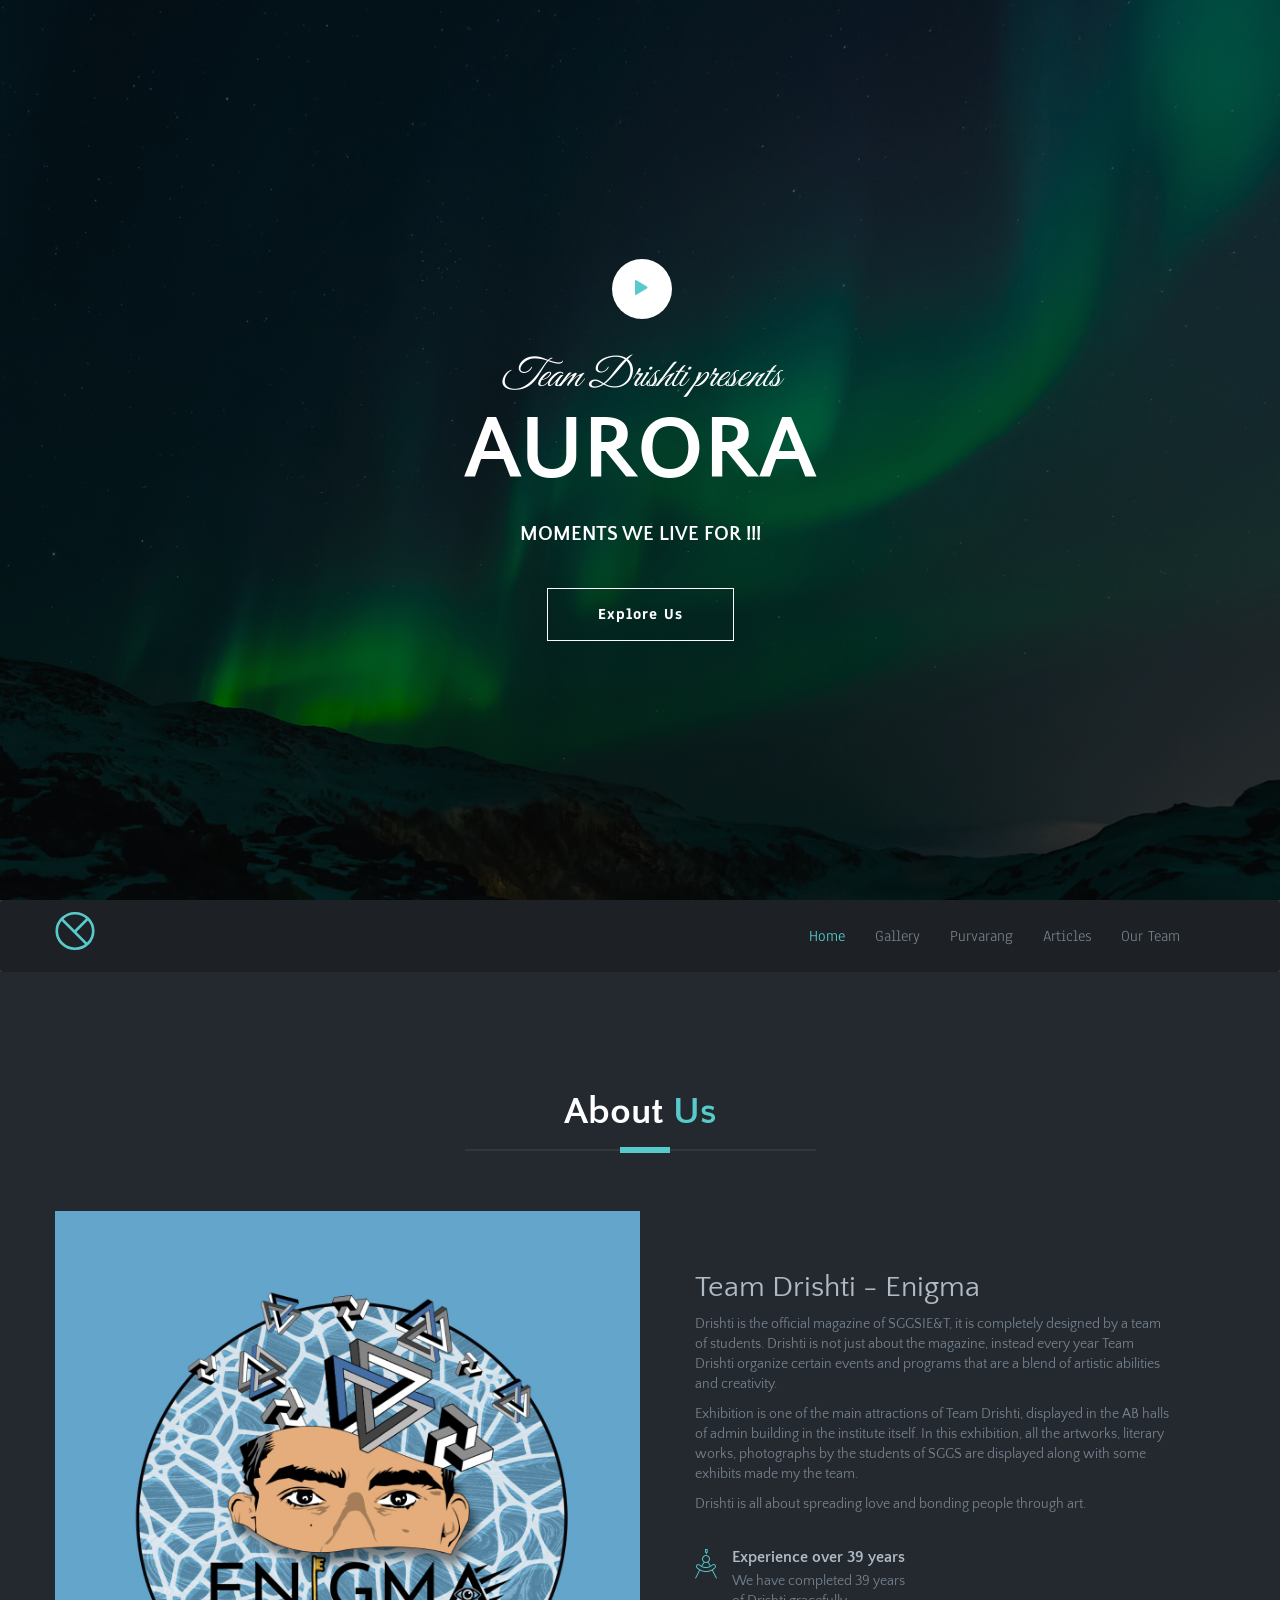
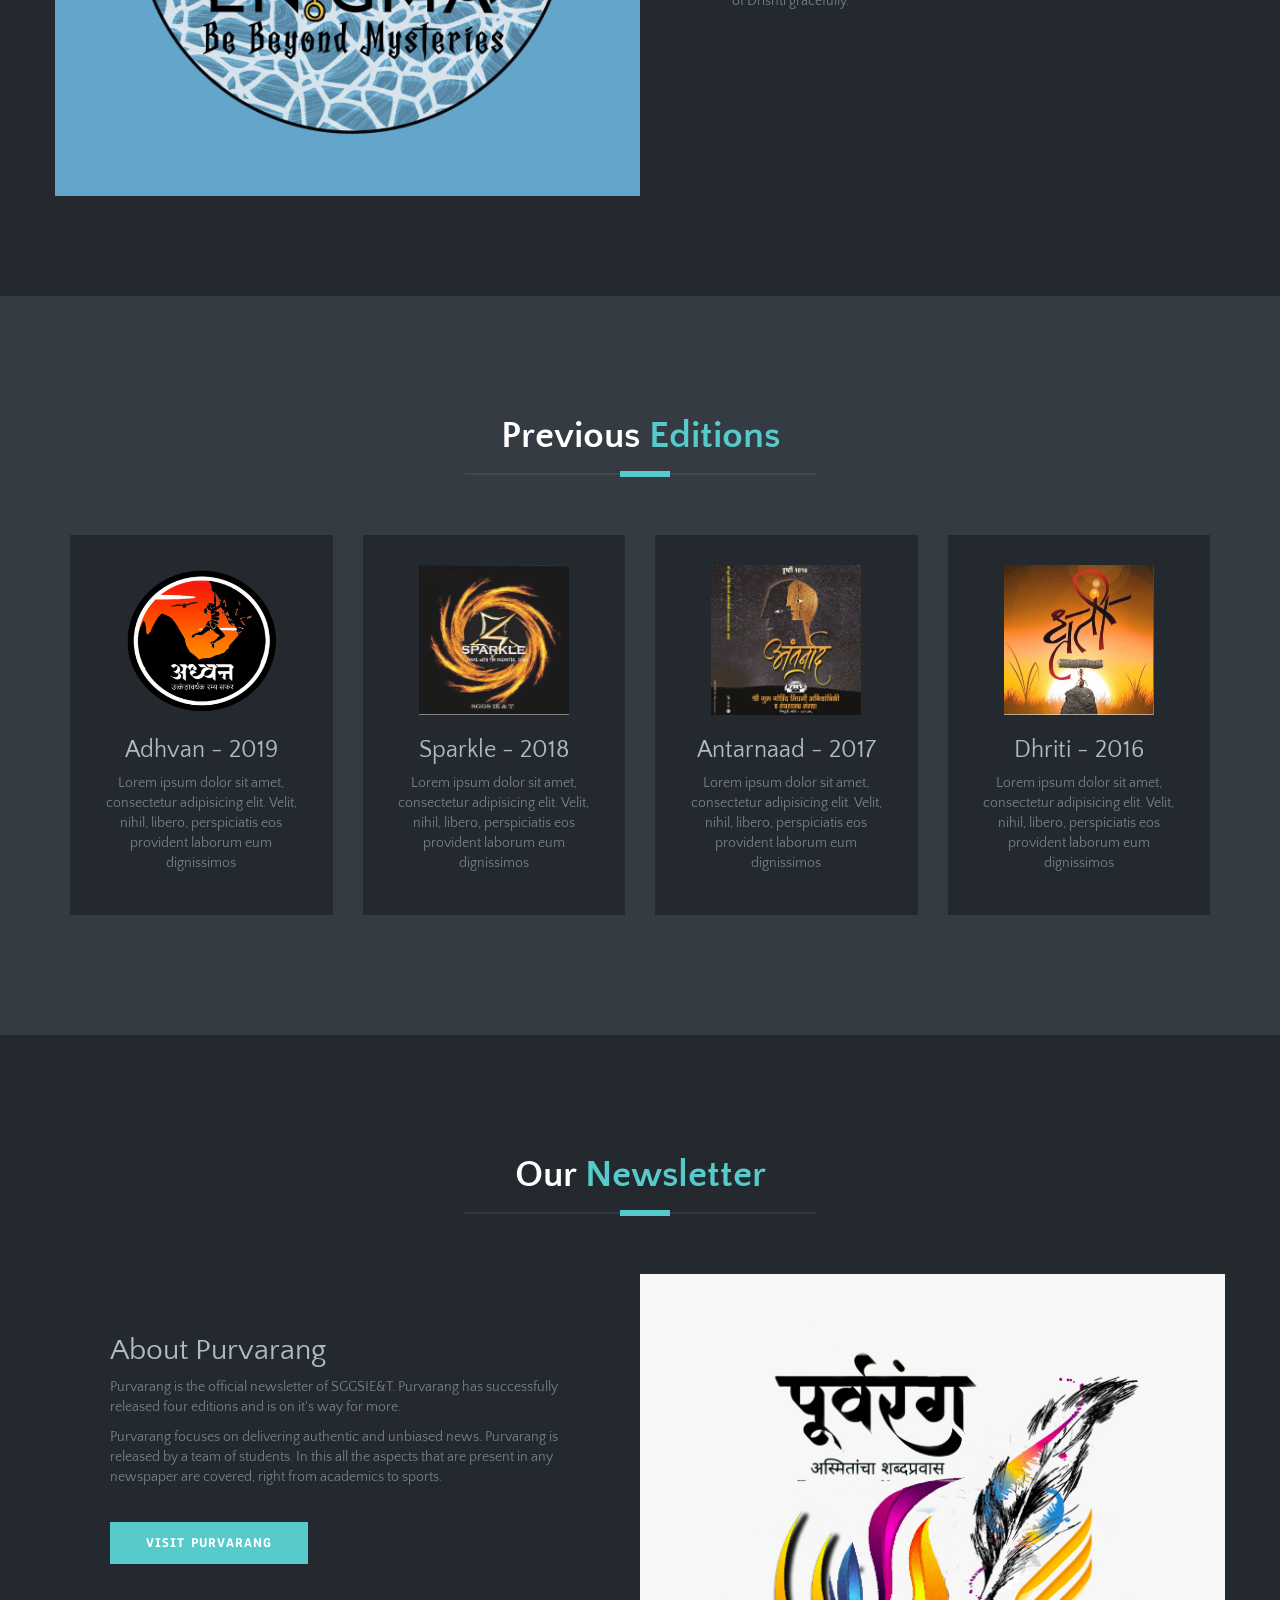
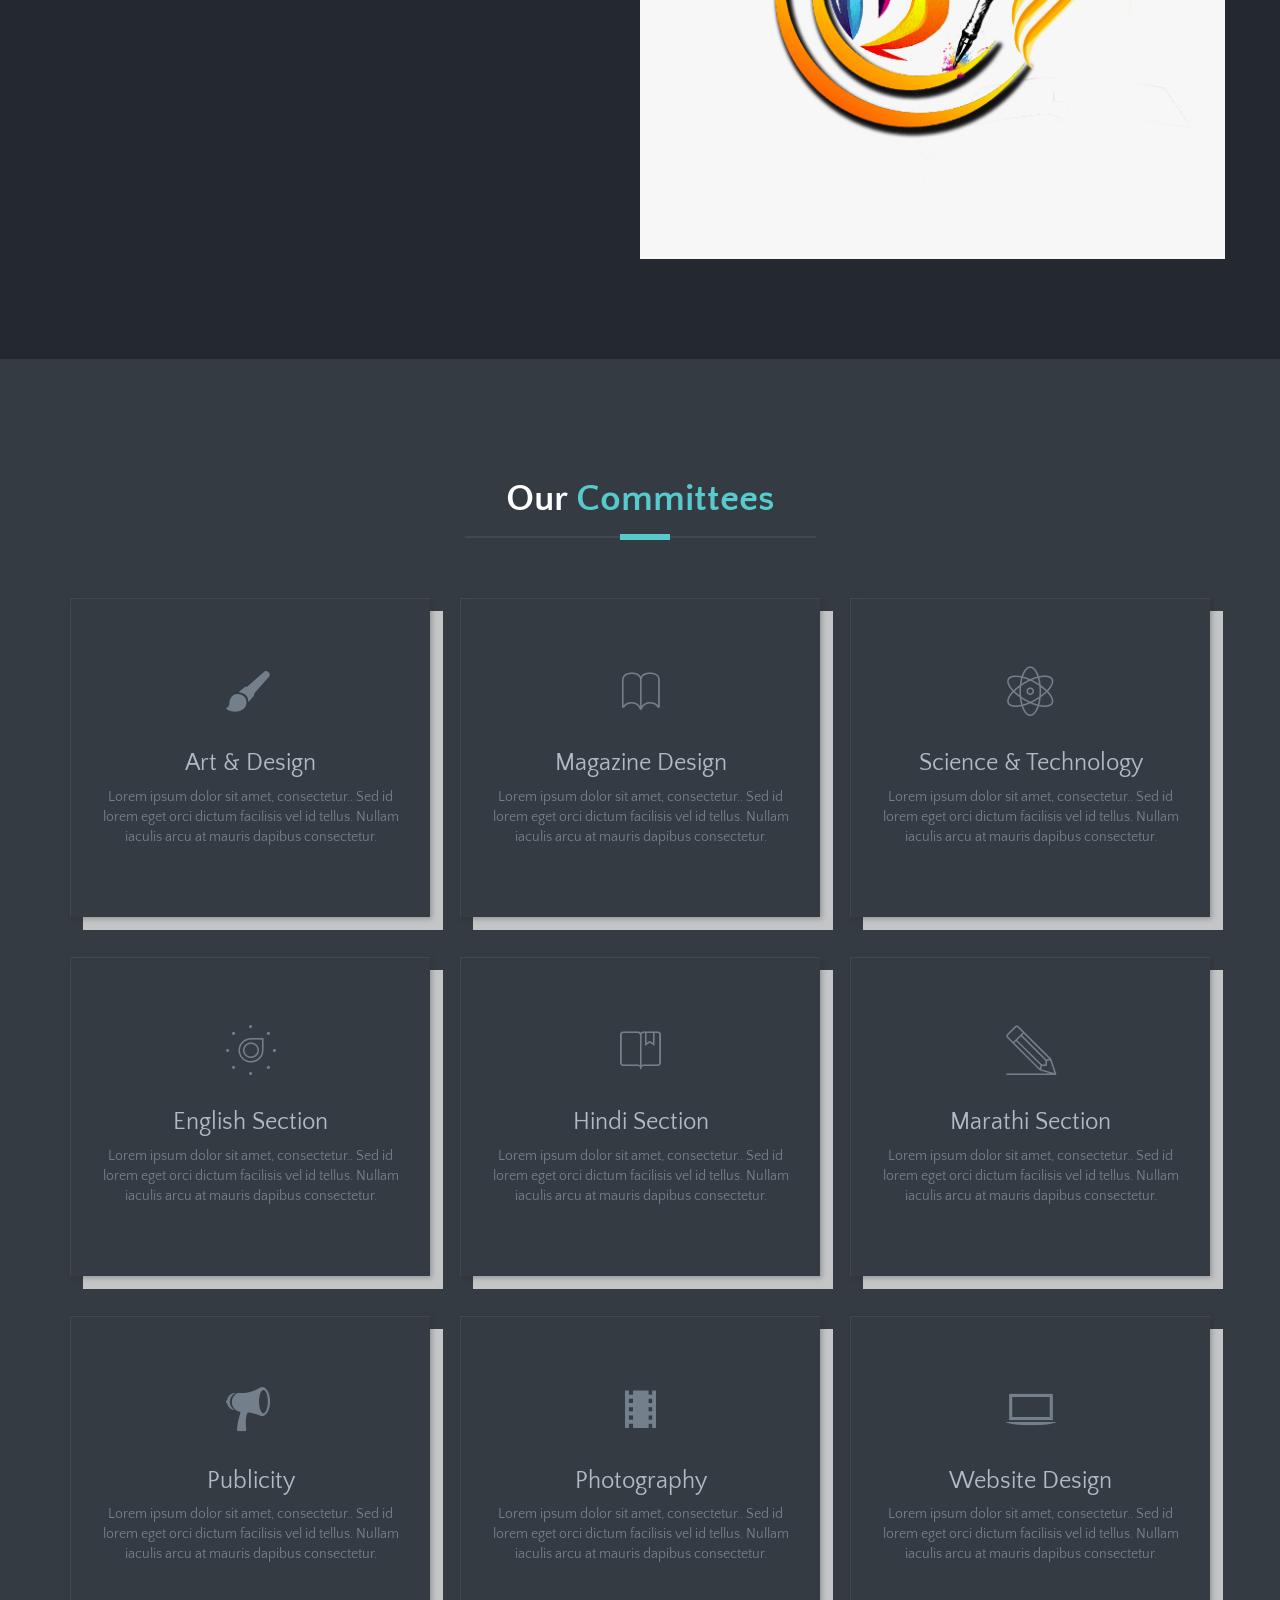
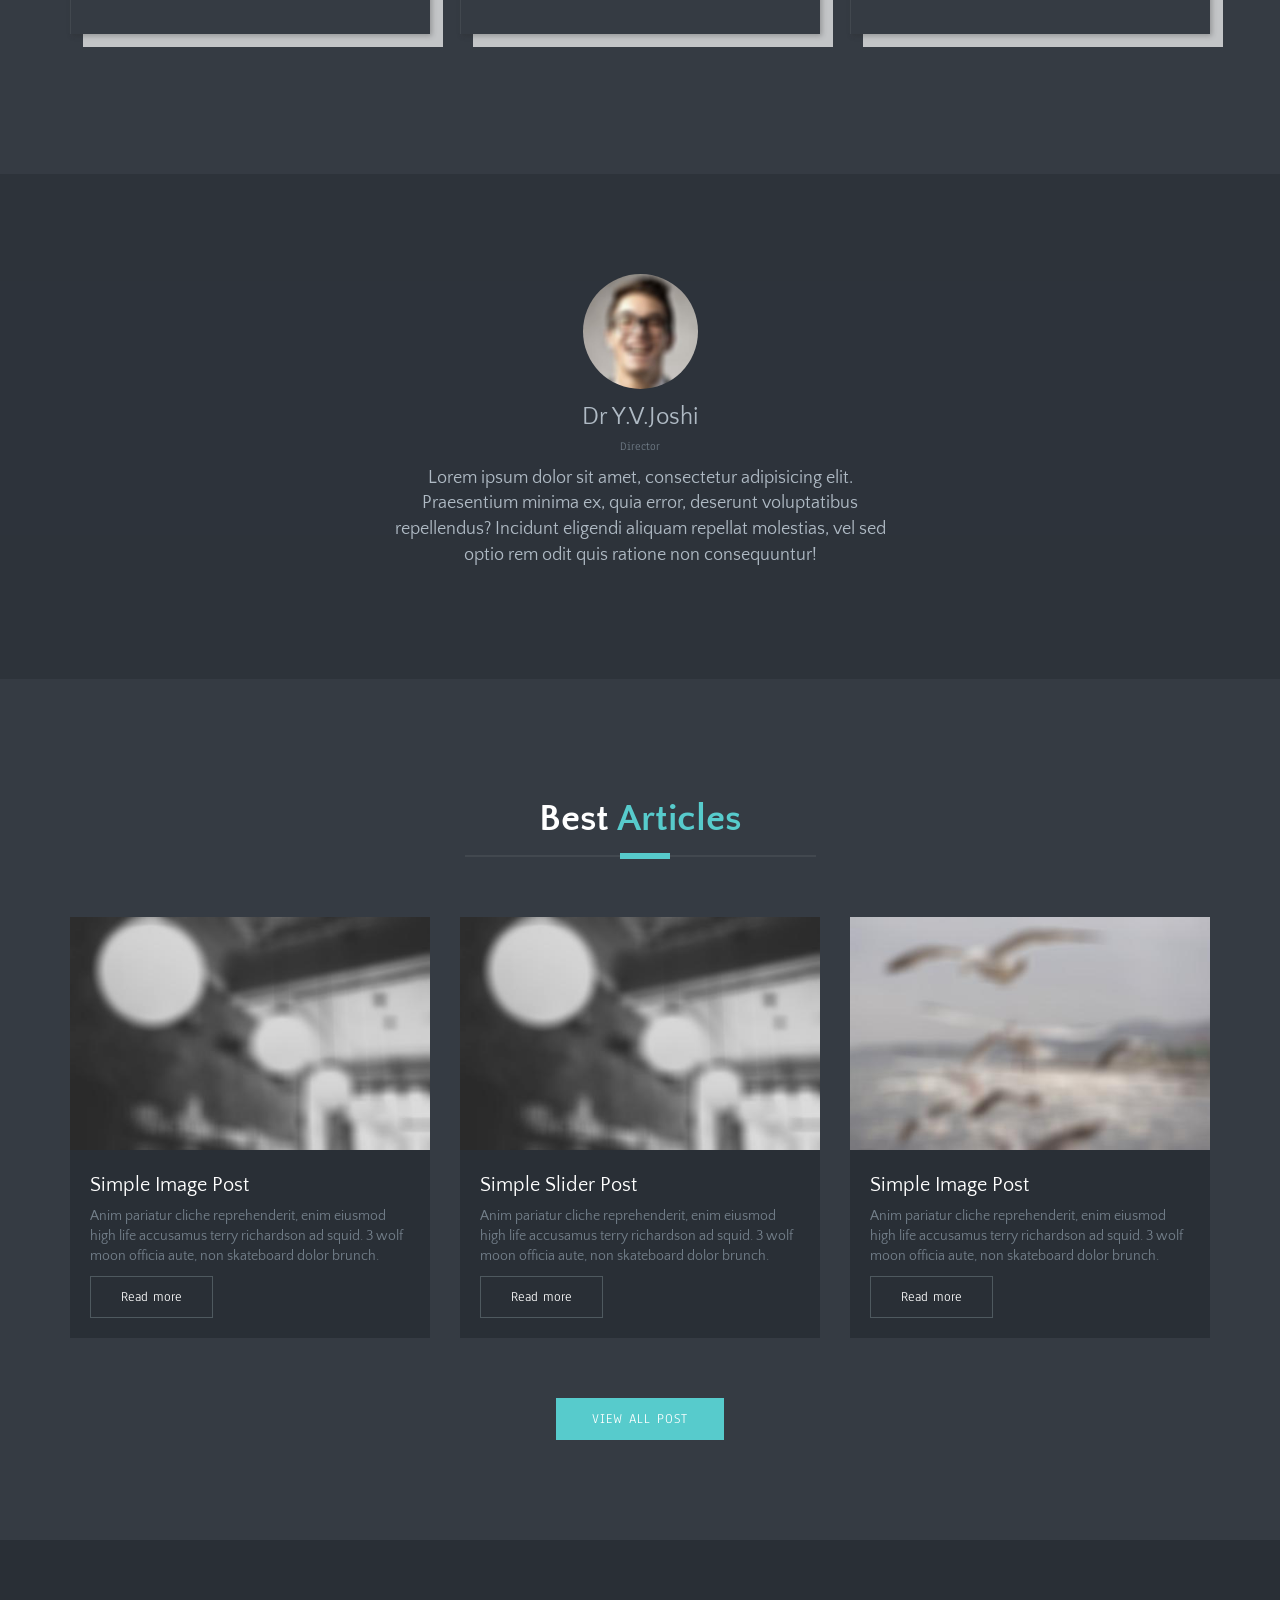
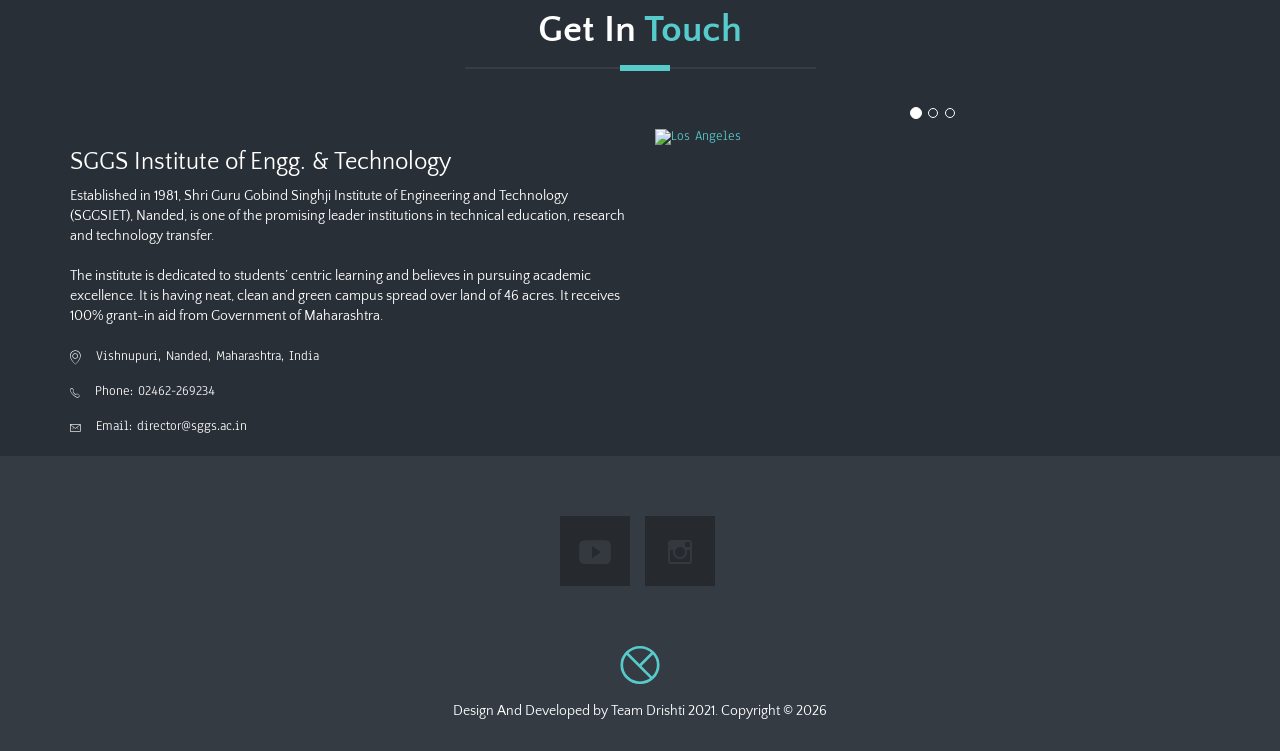
==== drishti21/index.html @ 9f2061d3 "initial commit" ====
<!DOCTYPE html>

<head>
	<meta http-equiv="Content-Type" content="text/html; charset=UTF-8">
	<meta name="description" content="Drishti Web Page - Official magazine of Shri Guru Gobind Singhji Institute of Engineering and Technology, Nanded ">

	<meta name="author" content="Team Drishti">

	<title>Drishti | Home</title>

	<!-- Mobile Specific Meta -->
	<meta name="viewport" content="width=device-width, initial-scale=1">

	<!-- Favicon -->
	<!-- <link rel="shortcut icon" type="image/x-icon" href="img/favicon.png" /> -->

	<!-- CSS-->
	<!-- Fontawesome Icon font -->
	<link rel="stylesheet" href="plugins/themefisher-font/style.css">

	<!-- bootstrap.min css -->
	<link rel="stylesheet" href="plugins/bootstrap/dist/css/bootstrap.min.css">
	
	<!-- Animate.css -->
	<link rel="stylesheet" href="plugins/animate-css/animate.css">
	<!-- Magnific popup css -->
	<link rel="stylesheet" href="plugins/magnific-popup/dist/magnific-popup.css">
	<!-- Slick Carousel -->
	<link rel="stylesheet" href="plugins/slick-carousel/slick/slick.css">
	<link rel="stylesheet" href="plugins/slick-carousel/slick/slick-theme.css">
	<!-- Main Stylesheet -->
	<link rel="stylesheet" href="css/style.css">

	<link rel="preconnect" href="https://fonts.gstatic.com">
	<link href="https://fonts.googleapis.com/css2?family=Great+Vibes&display=swap" rel="stylesheet">

</head>

<body id="body" data-spy="scroll" data-target=".navbar" data-offset="50">
	<!--Start Preloader -->
	<div class="preloader">
		<div class="sk-cube-grid">
			<div class="sk-cube sk-cube1"></div>
			<div class="sk-cube sk-cube2"></div>
			<div class="sk-cube sk-cube3"></div>
			<div class="sk-cube sk-cube4"></div>
			<div class="sk-cube sk-cube5"></div>
			<div class="sk-cube sk-cube6"></div>
			<div class="sk-cube sk-cube7"></div>
			<div class="sk-cube sk-cube8"></div>
			<div class="sk-cube sk-cube9"></div>
		</div>
	</div>
	<!-- End Preloader -->


<section class="hero-area overlay" style="background-image: url('images/banner/back.png');background-repeat: no-repeat;background-size: cover;background-position:center">
	<!-- <video autoplay muted loop class="hero-video">
		<source src="images/banner/hero-video.mp4" type="video/mp4">
	</video> -->
	<div class="block">
		<div class="video-button">
			<a class="popup-video" href="https://www.youtube.com/watch?v=9Z4_b7Odv7A">
				<i class="tf-ion-play"></i>
			</a>
		</div>
		<p class="presents">Team Drishti presents</p>
		<h1>AURORA</h1>
		<p>MOMENTS WE LIVE FOR !!!</p>
		<a data-scroll href="https://shutdown.gallery/" class="btn btn-transparent">Explore Us</a>
	</div>
</section>

 <!-- Fixed Navigation -->
    <header id="navigation" class="navbar navigation">
        <div class="container">
            <div class="navbar-header">
              <!-- responsive nav button -->
                <button type="button" class="navbar-toggle" data-toggle="collapse" data-target=".navbar-collapse">
                    <span class="sr-only">Toggle navigation</span>
                    <span class="icon-bar"></span>
                    <span class="icon-bar"></span>
                    <span class="icon-bar"></span>
                </button>
                <!-- responsive nav button -->
    
				<!-- logo -->
                <a class="navbar-brand logo">
                     <!-- <img src="images/logo.png" alt="Website Logo" /> -->
                    <svg width="40px" height="40px" viewBox="0 0 45 44" version="1.1" xmlns="http://www.w3.org/2000/svg" xmlns:xlink="http://www.w3.org/1999/xlink">
                        <g id="Page-1" stroke="none" stroke-width="1" fill="none" fill-rule="evenodd">
                            <g id="Group" transform="translate(2.000000, 2.000000)" stroke="#57CBCC" stroke-width="3">
                                <ellipse id="Oval" cx="20.5" cy="20" rx="20.5" ry="20"></ellipse>
                                <path d="M6,7 L33.5,34.5" id="Line-2" stroke-linecap="square"></path>
                                <path d="M21,20 L34,7" id="Line-3" stroke-linecap="square"></path>
                            </g>
                        </g>
                    </svg>
                </a>
            <!-- /logo -->
        </div>

        <!-- main nav -->
        <nav class="collapse navbar-collapse navbar-right" role="Navigation">
            <ul id="nav" class="nav navbar-nav navigation-menu">
                <li><a data-scroll href="#body">Home</a></li>
                <li><a data-scroll href="gallery.html">Gallery</a></li>
                <li><a data-scroll href="purvarang.html">Purvarang</a></li>
                <li><a data-scroll href="blog.html">Articles</a></li>
                <li><a data-scroll href="team.html">Our Team</a></li>
            </ul>
        </nav>
        <!-- /main nav -->
  
      </div>
  </header>
  <!--End Fixed Navigation -->

<section class="section about-2 mt-3 py-4 bg-dark" id="about">
	<div class="container">
		<div class="row">

			<!-- section title -->
			<div class="title text-center wow fadeIn" data-wow-duration="1500ms" >
				<h2 class="mt-4">About <span class="color">Us</span> </h2>
				<div class="border"></div>
			</div>
			<!-- /section title -->

			<div class="col-md-6 padding-0 ">
				<img class="img-responsive"  src="images/editions/enigma.jpeg" alt="Enigma Image" />
			</div>
			<div class="col-md-6">
				<div class="content-block">
					<h2>Team Drishti - Enigma</h2>
					<p>Drishti is the official magazine of SGGSIE&T, it is completely designed by a team of students. Drishti is not just about the magazine, instead every year Team Drishti organize certain events and programs that are a blend of artistic abilities and creativity.</p>
					<p> Exhibition is one of the main attractions of Team Drishti, displayed in the AB halls of admin building in the institute itself. In this exhibition, all the artworks, literary works, photographs by the students of SGGS are displayed along with some exhibits made my the team.</p>
					<p>Drishti is all about spreading love and bonding people through art.</p>
					<div class="row">
						<div class="col-md-6">
							<div class="media">
								<div class="pull-left">
									<i class="tf-circle-compass"></i>	
								</div>
								<div class="media-body">
									<h4 class="media-heading">Experience over 39 years</h4>
									<p>We have completed 39 years of Drishti gracefully.</p>
								</div>
							</div>
						</div>
					</div>
				</div>
			</div>
		</div>
	</div>
</section>

<!--Start About Section -->
<section class="bg-one about section">
	<div class="container">
		<div class="row">
		
			<!-- section title -->
			<div class="title text-center wow fadeIn" data-wow-duration="1500ms" >
				<h2>Previous <span class="color">Editions</span> </h2>
				<div class="border"></div>
			</div>
			<!-- /section title -->
			
			<!-- About item -->
			<div class="col-md-3 text-center wow fadeInUp" data-wow-duration="500ms" data-wow-delay="250ms">
				<div class="block">
					<div class="icon-box">
						<img class="img-responsive" src="images/editions/adhvan final.png" alt="">
					</div>
					<!-- Express About Yourself -->
					<div class="content text-center">
						<h3>Adhvan - 2019</h3>
						<p>Lorem ipsum dolor sit amet, consectetur adipisicing elit. Velit, nihil, libero, perspiciatis eos provident laborum eum dignissimos</p>
					</div>
				</div>
			</div> 
			<!-- End About item -->

			<!-- About item -->
			<div class="col-md-3 text-center wow fadeInUp" data-wow-duration="500ms" data-wow-delay="250ms">
				<div class="block">
					<div class="icon-box">
						<img class="img-responsive" src="images/editions/sparkle.png" alt="">
					</div>
					<!-- Express About Yourself -->
					<div class="content text-center">
						<h3>Sparkle - 2018</h3>
						<p>Lorem ipsum dolor sit amet, consectetur adipisicing elit. Velit, nihil, libero, perspiciatis eos provident laborum eum dignissimos</p>
					</div>
				</div>
			</div> 
			<!-- End About item -->

			<!-- About item -->
			<div class="col-md-3 text-center wow fadeInUp" data-wow-duration="500ms" >
				<div class="block">							
					<div class="icon-box">
						<img class="img-responsive" src="images/editions/antarnaad.png" alt="">
					</div>					
					<!-- Express About Yourself -->
					<div class="content text-center">
						<h3 class="ddd">Antarnaad - 2017</h3>								
						<p>Lorem ipsum dolor sit amet, consectetur adipisicing elit. Velit, nihil, libero, perspiciatis eos provident laborum eum dignissimos</p>
					</div>
				</div>
			</div> 
			<!-- End About item -->

			<!-- About item -->					
			<div class="col-md-3 text-center wow fadeInUp" data-wow-duration="500ms" data-wow-delay="500ms">
				<div class="block kill-margin-bottom">
					<div class="icon-box">
						<img class="img-responsive" src="images/editions/dhriti.PNG" alt="">
					</div>
					<!-- Express About Yourself -->
					<div class="content text-center">
						<h3>Dhriti - 2016</h3>
						<p>Lorem ipsum dolor sit amet, consectetur adipisicing elit. Velit, nihil, libero, perspiciatis eos provident laborum eum dignissimos</p>
					</div>
				</div>
			</div> 
			<!-- End About item -->
			
		</div> 		<!-- End row -->
	</div>   	<!-- End container -->
</section>   <!-- End section -->


<section class="section about-2 py-4 bg-dark purvarang" id="about">
	<div class="container">
		<div class="row ">

			<!-- section title -->
			<div class="title text-center wow fadeIn" data-wow-duration="1500ms" >
				<h2 class="mt-4">Our <span class="color"> Newsletter</span> </h2>
				<div class="border"></div>
			</div>
			<div class="col-md-6">
				<div class="content-block">
					<h2>About Purvarang</h2>
					<p>Purvarang is the official newsletter of SGGSIE&T. Purvarang has successfully released four editions and is on it's way for more.</p>
					<p>Purvarang focuses on delivering authentic and unbiased news. Purvarang is released by a team of students. In this all the aspects that are present in any newspaper are covered, right from academics to sports.</p>
					<div class="row">
						<div class="col-md-6">
							<div class="media">
								<a href="#" class="btn btn-main"><strong>Visit Purvarang</strong></a>
							</div>
						</div>
					</div>
				</div>
			</div>
			<!-- /section title -->

			<div class="col-md-6 padding-0">
				<img class="img-responsive" src="images/editions/purvarang.jpeg" alt="Purvarang Image" />
			</div>
			
		</div>
	</div>
</section>


<!-- Start Services Section -->
<section id="services" class="bg-one section">
	<div class="container">
		<div class="row">
			
			<!-- section title -->
			<div class="title text-center wow fadeIn" data-wow-duration="500ms">
				<h2>Our <span class="color">committees</span></h2>
				<div class="border"></div>
			</div>
			<!-- /section title -->
			
            <!-- Single Service Item -->
			<article class="col-md-4 col-sm-6 col-xs-12 wow fadeInUp" data-wow-duration="500ms">
				<div class="service-block text-center">
					<div class="service-icon text-center">
						<i class="tf-ion-paintbrush"></i>
					</div>
					<h3>Art &amp; Design</h3>
					<p>Lorem ipsum dolor sit amet, consectetur.. Sed id lorem eget orci dictum facilisis vel id tellus. Nullam iaculis arcu at mauris dapibus consectetur.</p>
				</div>
			</article>
            <!-- End Single Service Item -->
            
            <!-- Single Service Item -->
			<article class="col-md-4 col-sm-6 col-xs-12 wow fadeInUp" data-wow-duration="500ms" data-wow-delay="200ms">
				<div class="service-block text-center">
					<div class="service-icon text-center">
						<i class="tf-ion-ios-book-outline"></i>
					</div>
					<h3>Magazine Design</h3>
					<p>Lorem ipsum dolor sit amet, consectetur.. Sed id lorem eget orci dictum facilisis vel id tellus. Nullam iaculis arcu at mauris dapibus consectetur.</p>
				</div>
			</article>
            <!-- End Single Service Item -->
            
            <!-- Single Service Item -->
			<article class="col-md-4 col-sm-6 col-xs-12 wow fadeInUp" data-wow-duration="500ms" data-wow-delay="400ms">
				<div class="service-block text-center">
					<div class="service-icon text-center">
						<i class="tf-genius"></i>
					</div>
					<h3>Science &amp; Technology</h3>
					<p>Lorem ipsum dolor sit amet, consectetur.. Sed id lorem eget orci dictum facilisis vel id tellus. Nullam iaculis arcu at mauris dapibus consectetur.</p>
				</div>
			</article>
			<!-- End Single Service Item -->
			
			<!-- Single Service Item -->
			<article class="col-md-4 col-sm-6 col-xs-12 wow fadeInUp" data-wow-duration="500ms" data-wow-delay="200ms">
				<div class="service-block text-center">
					<div class="service-icon text-center">
						<i class="tf-dial"></i>
					</div>
					<h3>English Section</h3>
					<p>Lorem ipsum dolor sit amet, consectetur.. Sed id lorem eget orci dictum facilisis vel id tellus. Nullam iaculis arcu at mauris dapibus consectetur.</p>
				</div>
			</article>
			<!-- End Single Service Item -->
            
            <!-- Single Service Item -->
			<article class="col-md-4 col-sm-6 col-xs-12 wow fadeInUp" data-wow-duration="500ms" data-wow-delay="400ms">
				<div class="service-block text-center">
					<div class="service-icon text-center">
						<i class="tf-ion-ios-bookmarks-outline"></i>
					</div>
					<h3>Hindi Section</h3>
					<p>Lorem ipsum dolor sit amet, consectetur.. Sed id lorem eget orci dictum facilisis vel id tellus. Nullam iaculis arcu at mauris dapibus consectetur.</p>
				</div>
			</article>
			<!-- End Single Service Item -->
            
            <!-- Single Service Item -->
			<article class="col-md-4 col-sm-6 col-xs-12 wow fadeInUp" data-wow-duration="500ms" data-wow-delay="400ms">
				<div class="service-block text-center">
					<div class="service-icon text-center">
						<i class="tf-pencil2"></i>
					</div>
					<h3>Marathi Section</h3>
					<p>Lorem ipsum dolor sit amet, consectetur.. Sed id lorem eget orci dictum facilisis vel id tellus. Nullam iaculis arcu at mauris dapibus consectetur.</p>
				</div>
			</article>
			<!-- End Single Service Item -->
            
            <!-- Single Service Item -->
			<article class="col-md-4 col-sm-6 col-xs-12 wow fadeInUp" data-wow-duration="500ms" data-wow-delay="400ms">
				<div class="service-block text-center">
					<div class="service-icon text-center">
						<i class="tf-ion-speakerphone"></i>
					</div>
					<h3>Publicity</h3>
					<p>Lorem ipsum dolor sit amet, consectetur.. Sed id lorem eget orci dictum facilisis vel id tellus. Nullam iaculis arcu at mauris dapibus consectetur.</p>
				</div>
			</article>
			<!-- End Single Service Item -->
			
			<!-- Single Service Item -->
			<article class="col-md-4 col-sm-6 col-xs-12 wow fadeInUp" data-wow-duration="500ms" data-wow-delay="400ms">
				<div class="service-block text-center">
					<div class="service-icon text-center">
						<i class="tf-ion-android-film"></i>
					</div>
					<h3>Photography</h3>
					<p>Lorem ipsum dolor sit amet, consectetur.. Sed id lorem eget orci dictum facilisis vel id tellus. Nullam iaculis arcu at mauris dapibus consectetur.</p>
				</div>
			</article>
			<!-- End Single Service Item -->
			
			<!-- Single Service Item -->
			<article class="col-md-4 col-sm-6 col-xs-12 wow fadeInUp" data-wow-duration="500ms" data-wow-delay="600ms">
				<div class="service-block text-center kill-margin-bottom">
					<div class="service-icon text-center">
						<i class="tf-ion-laptop"></i>
					</div>
					<h3>Website Design</h3>
					<p>Lorem ipsum dolor sit amet, consectetur.. Sed id lorem eget orci dictum facilisis vel id tellus. Nullam iaculis arcu at mauris dapibus consectetur.</p>
				</div>
			</article>
			<!-- End Single Service Item -->
				
		</div> 		<!-- End row -->
	</div>   	<!-- End container -->
</section>   <!-- End section -->
	



<!-- Start Testimonial -->
<section id="testimonial" class="testimonial overly section bg-2">
	<div class="container">
		<div class="row">				
			<div class="col-lg-12">
				<!-- testimonial wrapper -->
				<div id="testimonials" class="wow fadeInUp" data-wow-duration="500ms" data-wow-delay="100ms">
				
					<!-- testimonial single -->
					<div class="item text-center">
						
						<!-- client photo -->
						<div class="client-thumb">
							<img src="images/team/client-1.jpg" class="img-responsive" alt="Meghna">
						</div>
						<!-- /client photo -->
						
						<!-- client info -->
						<div class="client-info">
							<div class="client-meta">
								<h3>Dr Y.V.Joshi</h3>
								<span>Director</span>
							</div>
							<div class="client-comment">
								<p>Lorem ipsum dolor sit amet, consectetur adipisicing elit. Praesentium minima ex, quia error, deserunt voluptatibus repellendus? Incidunt eligendi aliquam repellat molestias, vel sed optio rem odit quis ratione non consequuntur!</p>
							</div>
						</div>
						<!-- /client info -->
					</div>
					<!-- /testimonial single -->
				
					<!-- testimonial single -->
					<div class="item text-center">
						
						<!-- client photo -->
						<div class="client-thumb">
							<img src="images/team/client-2.jpg" class="img-responsive" alt="Meghna">
						</div>
						<!-- /client photo -->
						
						<!-- client info -->
						<div class="client-info">
							<div class="client-meta">
								<h3>Dr. R.S.Holambe</h3>
								<span>Dec 26, 2018</span>
							</div>
							<div class="client-comment">
								<p>Lorem ipsum dolor sit amet, consectetur adipisicing elit. Vel reiciendis qui in laborum obcaecati expedita blanditiis animi placeat, nemo exercitationem porro. Consequuntur qui commodi minima molestiae, dolores reprehenderit nemo inventore.</p>
							</div>
						</div>
						<!-- /client info -->
					</div>
					<!-- /testimonial single -->
				
					<!-- testimonial single -->
					<div class="item text-center">
						
						<!-- client photo -->
						<div class="client-thumb">
							<img src="images/team/client-1.jpg" class="img-responsive" alt="Meghna">
						</div>
						<!-- /client photo -->
						
						<!-- client info -->
						<div class="client-info">
							<div class="client-meta">
								<h3>Rushikesh Aundkar</h3>
								<span>Magazine Secretary</span>
							</div>
							<div class="client-comment">
								<p>Lorem ipsum dolor sit amet, consectetur adipisicing elit. Mollitia dolorem non delectus neque, voluptatem accusamus atque expedita doloribus minima iusto nemo, numquam eos quia maiores harum! Quaerat illum beatae necessitatibus!</p>
							</div>
						</div>
						<!-- /client info -->
					</div>
					<!-- /testimonial single -->
					
				</div>		<!-- end testimonial wrapper -->
			</div> 		<!-- end col lg 12 -->
		</div>	    <!-- End row -->
	</div>       <!-- End container -->
</section>    <!-- End Section -->

<!-- Start Blog Section =========================================== -->
		
<section id="blog" class="section">
	<div class="container">
		<div class="row">
			<!-- section title -->
			<div class="title text-center wow fadeInDown">
				<h2>Best <span class="color">Articles</span></h2>
				<div class="border"></div>
			</div>
			<!-- /section title -->
			<div class="clearfix">
				<!-- single blog post -->
				<article class="col-md-4 col-sm-6 col-xs-12 clearfix wow fadeInUp" data-wow-duration="500ms">
					<div class="post-block">
						<div class="media-wrapper">
							<img src="images/blog/blog-post-1.jpg" alt="amazing caves coverimage" class="img-responsive">
						</div>
						<div class="content">
							<h3><a href="">Simple Image Post</a></h3>
							<p>Anim pariatur cliche reprehenderit, enim eiusmod high life accusamus terry richardson ad squid. 3 wolf moon officia aute, non skateboard dolor brunch.</p>
							<a class="btn btn-transparent" href="blog-single.html">Read more</a>
						</div>
					</div>						
				</article>
				<!-- /single blog post -->
				
				<!-- single blog post -->
				<article class="col-md-4 col-sm-6 col-xs-12 wow fadeInUp" data-wow-duration="500ms" data-wow-delay="200ms">
					<div class="post-block">
						<div id="gallery-post" class="media-wrapper">
							<div class="item">
								<img src="images/blog/blog-post-1.jpg" alt="blog post" class="img-responsive">
							</div>
							<div class="item">
								<img src="images/blog/blog-post-3.jpg" alt="blog post" class="img-responsive">
							</div>
							<div class="item">
								<img src="images/blog/blog-post-2.jpg" alt="blog post | Meghna" class="img-responsive">
							</div>
						</div>
						
						<div class="content">
							<h3><a href="">Simple Slider Post</a></h3>
							<p>Anim pariatur cliche reprehenderit, enim eiusmod high life accusamus terry richardson ad squid. 3 wolf moon officia aute, non skateboard dolor brunch.</p>
							<a class="btn btn-transparent" href="blog-single.html">Read more</a>
						</div>
					</div>						
				</article>
				<!-- end single blog post -->
				
				<!-- single blog post -->
				<article class="col-md-4 col-sm-6 col-xs-12 wow fadeInUp" data-wow-duration="500ms" data-wow-delay="400ms">
					<div class="post-block">
						<div class="media-wrapper">
							<img src="images/blog/blog-post-6.jpg" alt="amazing caves coverimage" class="img-responsive">
						</div>
						
						<div class="content">
							<h3><a href="">Simple Image Post</a></h3>
							<p>Anim pariatur cliche reprehenderit, enim eiusmod high life accusamus terry richardson ad squid. 3 wolf moon officia aute, non skateboard dolor brunch.</p>
							<a class="btn btn-transparent" href="blog-single.html">Read more</a>
						</div>
					</div>						
				</article>
				<!-- end single blog post -->
			</div>
			<div class="all-post text-center">
				<a class="btn btn-main" href="blog.html">View All Post</a>
			</div>
		</div> <!-- end row -->
	</div> <!-- end container -->
</section> <!-- end section -->

<!-- Srart Contact Us -->		
<section id="contact-us" class="contact-us section-bg">
	<div class="container">
		<div class="row">
			
			<!-- section title -->
			<div class="title text-center wow fadeIn" data-wow-duration="500ms">
				<h2>Get In <span class="color">Touch</span></h2>
				<div class="border"></div>
			</div>
			<!-- /section title -->
			
			<!-- Contact Details -->
			<div class="contact-info col-md-6 wow fadeInUp" data-wow-duration="500ms">
				<h3><a href="https://sggs.ac.in/">SGGS Institute of Engg. &amp; Technology<a></h3>
				<p>
					Established in 1981, Shri Guru Gobind Singhji Institute of Engineering and 
					Technology (SGGSIET), Nanded, is one of the promising leader institutions 
					in technical education, research and technology transfer. <br/> <br>
					The institute is dedicated to students’ centric learning and believes in pursuing 
					academic excellence. It is having neat, clean and green campus spread over 
					land of 46 acres. It receives 100% grant-in aid from Government of Maharashtra.
				</p>
				<div class="contact-details">
					<div class="con-info clearfix">
						<i class="tf-map-pin"></i>
						<span>Vishnupuri, Nanded, Maharashtra, India</span>
					</div>
					
					<div class="con-info clearfix">
						<i class="tf-ion-ios-telephone-outline"></i>
						<span>Phone: 02462-269234</span>
					</div>
					
					<div class="con-info clearfix">
						<i class="tf-ion-ios-email-outline"></i>
						<span>Email: director@sggs.ac.in</span>
					</div>
				</div>
			</div>
			<!-- / End Contact Details -->
				
			<!-- Contact Form -->
			<div class="contact-form col-md-6 wow fadeInUp" data-wow-duration="500ms" data-wow-delay="300ms">
				<div id="myCarousel" class="carousel slide" data-ride="carousel">
					<!-- Indicators -->
					<ol class="carousel-indicators">
					  <li data-target="#myCarousel" data-slide-to="0" class="active"></li>
					  <li data-target="#myCarousel" data-slide-to="1"></li>
					  <li data-target="#myCarousel" data-slide-to="2"></li>
					</ol>
				  
					<!-- Wrapper for slides -->
					<div class="carousel-inner">
					  <div class="item active">
						<img class="img-responsive" src="https://www.highereducationdigest.com/wp-content/uploads/2020/04/Img-2-18.jpg" alt="Los Angeles">
					  </div>
				  
					  <div class="item">
						<img class="img-responsive"  src="https://www.highereducationdigest.com/wp-content/uploads/2020/04/Img-1-18.jpg" alt="Chicago">
					  </div>
				  
					  <div class="item">
						<img class="img-responsive"  src="https://i2.wp.com/sggs.ac.in/wp-content/uploads/2019/01/hostel7.jpg?resize=879%2C495&ssl=1" alt="New York">
					  </div>
					</div>
				  
					<!-- Left and right controls -->
				  </div>
				
			</div>
			<!-- ./End Contact Form -->
		
		</div> <!-- end row -->
	</div> <!-- end container -->
<!-- end Contact Area-->


<footer id="footer" class="bg-one">
	<div class="container">
		<div class="row wow fadeInUp" data-wow-duration="500ms">
			<div class="col-lg-12">
				
				<!-- Footer Social Links -->
				<div class="social-icon">
					<ul class="list-inline">
						<li style="display: none"><a href="https://www.instagram.com/team_drishti_/"><i class="tf-ion-social-facebook-outline"></i></a></li>
						<li><a href="https://www.youtube.com/channel/UCmDCdvFuBEyEJYk85TCTB3g"><i class="tf-ion-social-youtube"></i></a></li>
						<li><a href="https://www.instagram.com/team_drishti_/"><i class="tf-ion-social-instagram-outline"></i></a></li>
					</ul>
				</div>
				<!--/. End Footer Social Links -->

				<!-- copyright -->
				<div class="copyright text-center">
					<a href="index.html">
						<!-- <img src="images/logo-meghna.png" alt="Meghna" />  -->
						<svg width="40px" height="40px" viewBox="0 0 45 44" version="1.1"
							xmlns="http://www.w3.org/2000/svg" xmlns:xlink="http://www.w3.org/1999/xlink">
							<g id="Page-1" stroke="none" stroke-width="1" fill="none" fill-rule="evenodd">
								<g id="Group" transform="translate(2.000000, 2.000000)" stroke="#57CBCC"
									stroke-width="3">
									<ellipse id="Oval" cx="20.5" cy="20" rx="20.5" ry="20"></ellipse>
									<path d="M6,7 L33.5,34.5" id="Line-2" stroke-linecap="square"></path>
									<path d="M21,20 L34,7" id="Line-3" stroke-linecap="square"></path>
								</g>
							</g>
						</svg>
					</a>
					<br />

					<p>Design And Developed by <a href="index.html">Team Drishti 2021</a>. Copyright
						&copy; <script>
							document.write(new Date().getFullYear())
						</script></p>
				</div>
				<!-- /copyright -->

			</div> <!-- end col lg 12 -->
		</div> <!-- end row -->
	</div> <!-- end container -->
</footer> <!-- end footer -->
	    
<!-- Essential Scripts-->

<!-- Main jQuery -->
<script type="text/javascript" src="plugins/jquery/dist/jquery.min.js"></script>
<!-- Bootstrap 3.1 -->
<script type="text/javascript" src="plugins/bootstrap/dist/js/bootstrap.min.js"></script>
<!-- Slick Carousel -->
<script type="text/javascript" src="plugins/slick-carousel/slick/slick.min.js"></script>
<!-- Portfolio Filtering -->
<script type="text/javascript" src="plugins/filterzr/jquery.filterizr.min.js"></script>
<!-- Smooth Scroll -->
<script type="text/javascript" src="plugins/smooth-scroll/dist/js/smooth-scroll.min.js"></script>
<!-- Magnific popup -->
<script type="text/javascript" src="plugins/magnific-popup/dist/jquery.magnific-popup.min.js"></script>
<!-- Google Map API -->
<script type="text/javascript"  src="https://maps.googleapis.com/maps/api/js?key=AIzaSyBu5nZKbeK-WHQ70oqOWo-_4VmwOwKP9YQ"></script>
<!-- Sticky Nav -->
<script type="text/javascript" src="plugins/Sticky/jquery.sticky.js"></script>
<!-- Number Counter Script -->
<script type="text/javascript" src="plugins/count-to/jquery.countTo.js"></script>
<!-- wow.min Script -->
<script type="text/javascript" src="plugins/wow/dist/wow.min.js"></script>
<!-- Custom js -->
<script type="text/javascript" src="js/script.js"></script>
		
    </body>
</html>
---- drishti21/plugins/themefisher-font/style.css ----
@font-face {
  font-family: 'themefisher-font';
  src:  url('fonts/themefisher-font.eot?ug5hnh');
  src:  url('fonts/themefisher-font.eot?ug5hnh#iefix') format('embedded-opentype'),
    url('fonts/themefisher-font.ttf?ug5hnh') format('truetype'),
    url('fonts/themefisher-font.woff?ug5hnh') format('woff'),
    url('fonts/themefisher-font.svg?ug5hnh#themefisher-font') format('svg');
  font-weight: normal;
  font-style: normal;
}

[class^="tf-"], [class*=" tf-"] {
  /* use !important to prevent issues with browser extensions that change fonts */
  font-family: 'themefisher-font' !important;
  speak: none;
  font-style: normal;
  font-weight: normal;
  font-variant: normal;
  text-transform: none;
  line-height: 1;

  /* Better Font Rendering =========== */
  -webkit-font-smoothing: antialiased;
  -moz-osx-font-smoothing: grayscale;
}

.tf-ion-alert-circled:before {
  content: "\f100";
}
.tf-ion-alert:before {
  content: "\f101";
}
.tf-ion-android-add-circle:before {
  content: "\f359";
}
.tf-ion-android-add:before {
  content: "\f2c7";
}
.tf-ion-android-alarm-clock:before {
  content: "\f35a";
}
.tf-ion-android-alert:before {
  content: "\f35b";
}
.tf-ion-android-apps:before {
  content: "\f35c";
}
.tf-ion-android-archive:before {
  content: "\f2c9";
}
.tf-ion-android-arrow-back:before {
  content: "\f2ca";
}
.tf-ion-android-arrow-down:before {
  content: "\f35d";
}
.tf-ion-android-arrow-dropdown-circle:before {
  content: "\f35e";
}
.tf-ion-android-arrow-dropdown:before {
  content: "\f35f";
}
.tf-ion-android-arrow-dropleft-circle:before {
  content: "\f360";
}
.tf-ion-android-arrow-dropleft:before {
  content: "\f361";
}
.tf-ion-android-arrow-dropright-circle:before {
  content: "\f362";
}
.tf-ion-android-arrow-dropright:before {
  content: "\f363";
}
.tf-ion-android-arrow-dropup-circle:before {
  content: "\f364";
}
.tf-ion-android-arrow-dropup:before {
  content: "\f365";
}
.tf-ion-android-arrow-forward:before {
  content: "\f30f";
}
.tf-ion-android-arrow-up:before {
  content: "\f366";
}
.tf-ion-android-attach:before {
  content: "\f367";
}
.tf-ion-android-bar:before {
  content: "\f368";
}
.tf-ion-android-bicycle:before {
  content: "\f369";
}
.tf-ion-android-boat:before {
  content: "\f36a";
}
.tf-ion-android-bookmark:before {
  content: "\f36b";
}
.tf-ion-android-bulb:before {
  content: "\f36c";
}
.tf-ion-android-bus:before {
  content: "\f36d";
}
.tf-ion-android-calendar:before {
  content: "\f2d1";
}
.tf-ion-android-call:before {
  content: "\f2d2";
}
.tf-ion-android-camera:before {
  content: "\f2d3";
}
.tf-ion-android-cancel:before {
  content: "\f36e";
}
.tf-ion-android-car:before {
  content: "\f36f";
}
.tf-ion-android-cart:before {
  content: "\f370";
}
.tf-ion-android-chat:before {
  content: "\f2d4";
}
.tf-ion-android-checkbox-blank:before {
  content: "\f371";
}
.tf-ion-android-checkbox-outline-blank:before {
  content: "\f372";
}
.tf-ion-android-checkbox-outline:before {
  content: "\f373";
}
.tf-ion-android-checkbox:before {
  content: "\f374";
}
.tf-ion-android-checkmark-circle:before {
  content: "\f375";
}
.tf-ion-android-clipboard:before {
  content: "\f376";
}
.tf-ion-android-close:before {
  content: "\f2d7";
}
.tf-ion-android-cloud-circle:before {
  content: "\f377";
}
.tf-ion-android-cloud-done:before {
  content: "\f378";
}
.tf-ion-android-cloud-outline:before {
  content: "\f379";
}
.tf-ion-android-cloud:before {
  content: "\f37a";
}
.tf-ion-android-color-palette:before {
  content: "\f37b";
}
.tf-ion-android-compass:before {
  content: "\f37c";
}
.tf-ion-android-contact:before {
  content: "\f2d8";
}
.tf-ion-android-contacts:before {
  content: "\f2d9";
}
.tf-ion-android-contract:before {
  content: "\f37d";
}
.tf-ion-android-create:before {
  content: "\f37e";
}
.tf-ion-android-delete:before {
  content: "\f37f";
}
.tf-ion-android-desktop:before {
  content: "\f380";
}
.tf-ion-android-document:before {
  content: "\f381";
}
.tf-ion-android-done-all:before {
  content: "\f382";
}
.tf-ion-android-done:before {
  content: "\f383";
}
.tf-ion-android-download:before {
  content: "\f2dd";
}
.tf-ion-android-drafts:before {
  content: "\f384";
}
.tf-ion-android-exit:before {
  content: "\f385";
}
.tf-ion-android-expand:before {
  content: "\f386";
}
.tf-ion-android-favorite-outline:before {
  content: "\f387";
}
.tf-ion-android-favorite:before {
  content: "\f388";
}
.tf-ion-android-film:before {
  content: "\f389";
}
.tf-ion-android-folder-open:before {
  content: "\f38a";
}
.tf-ion-android-folder:before {
  content: "\f2e0";
}
.tf-ion-android-funnel:before {
  content: "\f38b";
}
.tf-ion-android-globe:before {
  content: "\f38c";
}
.tf-ion-android-hand:before {
  content: "\f2e3";
}
.tf-ion-android-hangout:before {
  content: "\f38d";
}
.tf-ion-android-happy:before {
  content: "\f38e";
}
.tf-ion-android-home:before {
  content: "\f38f";
}
.tf-ion-android-image:before {
  content: "\f2e4";
}
.tf-ion-android-laptop:before {
  content: "\f390";
}
.tf-ion-android-list:before {
  content: "\f391";
}
.tf-ion-android-locate:before {
  content: "\f2e9";
}
.tf-ion-android-lock:before {
  content: "\f392";
}
.tf-ion-android-mail:before {
  content: "\f2eb";
}
.tf-ion-android-map:before {
  content: "\f393";
}
.tf-ion-android-menu:before {
  content: "\f394";
}
.tf-ion-android-microphone-off:before {
  content: "\f395";
}
.tf-ion-android-microphone:before {
  content: "\f2ec";
}
.tf-ion-android-more-horizontal:before {
  content: "\f396";
}
.tf-ion-android-more-vertical:before {
  content: "\f397";
}
.tf-ion-android-navigate:before {
  content: "\f398";
}
.tf-ion-android-notifications-none:before {
  content: "\f399";
}
.tf-ion-android-notifications-off:before {
  content: "\f39a";
}
.tf-ion-android-notifications:before {
  content: "\f39b";
}
.tf-ion-android-open:before {
  content: "\f39c";
}
.tf-ion-android-options:before {
  content: "\f39d";
}
.tf-ion-android-people:before {
  content: "\f39e";
}
.tf-ion-android-person-add:before {
  content: "\f39f";
}
.tf-ion-android-person:before {
  content: "\f3a0";
}
.tf-ion-android-phone-landscape:before {
  content: "\f3a1";
}
.tf-ion-android-phone-portrait:before {
  content: "\f3a2";
}
.tf-ion-android-pin:before {
  content: "\f3a3";
}
.tf-ion-android-plane:before {
  content: "\f3a4";
}
.tf-ion-android-playstore:before {
  content: "\f2f0";
}
.tf-ion-android-print:before {
  content: "\f3a5";
}
.tf-ion-android-radio-button-off:before {
  content: "\f3a6";
}
.tf-ion-android-radio-button-on:before {
  content: "\f3a7";
}
.tf-ion-android-refresh:before {
  content: "\f3a8";
}
.tf-ion-android-remove-circle:before {
  content: "\f3a9";
}
.tf-ion-android-remove:before {
  content: "\f2f4";
}
.tf-ion-android-restaurant:before {
  content: "\f3aa";
}
.tf-ion-android-sad:before {
  content: "\f3ab";
}
.tf-ion-android-search:before {
  content: "\f2f5";
}
.tf-ion-android-send:before {
  content: "\f2f6";
}
.tf-ion-android-settings:before {
  content: "\f2f7";
}
.tf-ion-android-share-alt:before {
  content: "\f3ac";
}
.tf-ion-android-share:before {
  content: "\f2f8";
}
.tf-ion-android-star-half:before {
  content: "\f3ad";
}
.tf-ion-android-star-outline:before {
  content: "\f3ae";
}
.tf-ion-android-star:before {
  content: "\f2fc";
}
.tf-ion-android-stopwatch:before {
  content: "\f2fd";
}
.tf-ion-android-subway:before {
  content: "\f3af";
}
.tf-ion-android-sunny:before {
  content: "\f3b0";
}
.tf-ion-android-sync:before {
  content: "\f3b1";
}
.tf-ion-android-textsms:before {
  content: "\f3b2";
}
.tf-ion-android-time:before {
  content: "\f3b3";
}
.tf-ion-android-train:before {
  content: "\f3b4";
}
.tf-ion-android-unlock:before {
  content: "\f3b5";
}
.tf-ion-android-upload:before {
  content: "\f3b6";
}
.tf-ion-android-volume-down:before {
  content: "\f3b7";
}
.tf-ion-android-volume-mute:before {
  content: "\f3b8";
}
.tf-ion-android-volume-off:before {
  content: "\f3b9";
}
.tf-ion-android-volume-up:before {
  content: "\f3ba";
}
.tf-ion-android-walk:before {
  content: "\f3bb";
}
.tf-ion-android-warning:before {
  content: "\f3bc";
}
.tf-ion-android-watch:before {
  content: "\f3bd";
}
.tf-ion-android-wifi:before {
  content: "\f305";
}
.tf-ion-aperture:before {
  content: "\f313";
}
.tf-ion-archive:before {
  content: "\f102";
}
.tf-ion-arrow-down-a:before {
  content: "\f103";
}
.tf-ion-arrow-down-b:before {
  content: "\f104";
}
.tf-ion-arrow-down-c:before {
  content: "\f105";
}
.tf-ion-arrow-expand:before {
  content: "\f25e";
}
.tf-ion-arrow-graph-down-left:before {
  content: "\f25f";
}
.tf-ion-arrow-graph-down-right:before {
  content: "\f260";
}
.tf-ion-arrow-graph-up-left:before {
  content: "\f261";
}
.tf-ion-arrow-graph-up-right:before {
  content: "\f262";
}
.tf-ion-arrow-left-a:before {
  content: "\f106";
}
.tf-ion-arrow-left-b:before {
  content: "\f107";
}
.tf-ion-arrow-left-c:before {
  content: "\f108";
}
.tf-ion-arrow-move:before {
  content: "\f263";
}
.tf-ion-arrow-resize:before {
  content: "\f264";
}
.tf-ion-arrow-return-left:before {
  content: "\f265";
}
.tf-ion-arrow-return-right:before {
  content: "\f266";
}
.tf-ion-arrow-right-a:before {
  content: "\f109";
}
.tf-ion-arrow-right-b:before {
  content: "\f10a";
}
.tf-ion-arrow-right-c:before {
  content: "\f10b";
}
.tf-ion-arrow-shrink:before {
  content: "\f267";
}
.tf-ion-arrow-swap:before {
  content: "\f268";
}
.tf-ion-arrow-up-a:before {
  content: "\f10c";
}
.tf-ion-arrow-up-b:before {
  content: "\f10d";
}
.tf-ion-arrow-up-c:before {
  content: "\f10e";
}
.tf-ion-asterisk:before {
  content: "\f314";
}
.tf-ion-at:before {
  content: "\f10f";
}
.tf-ion-backspace-outline:before {
  content: "\f3be";
}
.tf-ion-backspace:before {
  content: "\f3bf";
}
.tf-ion-bag:before {
  content: "\f110";
}
.tf-ion-battery-charging:before {
  content: "\f111";
}
.tf-ion-battery-empty:before {
  content: "\f112";
}
.tf-ion-battery-full:before {
  content: "\f113";
}
.tf-ion-battery-half:before {
  content: "\f114";
}
.tf-ion-battery-low:before {
  content: "\f115";
}
.tf-ion-beaker:before {
  content: "\f269";
}
.tf-ion-beer:before {
  content: "\f26a";
}
.tf-ion-bluetooth:before {
  content: "\f116";
}
.tf-ion-bonfire:before {
  content: "\f315";
}
.tf-ion-bookmark:before {
  content: "\f26b";
}
.tf-ion-bowtie:before {
  content: "\f3c0";
}
.tf-ion-briefcase:before {
  content: "\f26c";
}
.tf-ion-bug:before {
  content: "\f2be";
}
.tf-ion-calculator:before {
  content: "\f26d";
}
.tf-ion-calendar:before {
  content: "\f117";
}
.tf-ion-camera:before {
  content: "\f118";
}
.tf-ion-card:before {
  content: "\f119";
}
.tf-ion-cash:before {
  content: "\f316";
}
.tf-ion-chatbox-working:before {
  content: "\f11a";
}
.tf-ion-chatbox:before {
  content: "\f11b";
}
.tf-ion-chatboxes:before {
  content: "\f11c";
}
.tf-ion-chatbubble-working:before {
  content: "\f11d";
}
.tf-ion-chatbubble:before {
  content: "\f11e";
}
.tf-ion-chatbubbles:before {
  content: "\f11f";
}
.tf-ion-checkmark-circled:before {
  content: "\f120";
}
.tf-ion-checkmark-round:before {
  content: "\f121";
}
.tf-ion-checkmark:before {
  content: "\f122";
}
.tf-ion-chevron-down:before {
  content: "\f123";
}
.tf-ion-chevron-left:before {
  content: "\f124";
}
.tf-ion-chevron-right:before {
  content: "\f125";
}
.tf-ion-chevron-up:before {
  content: "\f126";
}
.tf-ion-clipboard:before {
  content: "\f127";
}
.tf-ion-clock:before {
  content: "\f26e";
}
.tf-ion-close-circled:before {
  content: "\f128";
}
.tf-ion-close-round:before {
  content: "\f129";
}
.tf-ion-close:before {
  content: "\f12a";
}
.tf-ion-closed-captioning:before {
  content: "\f317";
}
.tf-ion-cloud:before {
  content: "\f12b";
}
.tf-ion-code-download:before {
  content: "\f26f";
}
.tf-ion-code-working:before {
  content: "\f270";
}
.tf-ion-code:before {
  content: "\f271";
}
.tf-ion-coffee:before {
  content: "\f272";
}
.tf-ion-compass:before {
  content: "\f273";
}
.tf-ion-compose:before {
  content: "\f12c";
}
.tf-ion-connection-bars:before {
  content: "\f274";
}
.tf-ion-contrast:before {
  content: "\f275";
}
.tf-ion-crop:before {
  content: "\f3c1";
}
.tf-ion-cube:before {
  content: "\f318";
}
.tf-ion-disc:before {
  content: "\f12d";
}
.tf-ion-document-text:before {
  content: "\f12e";
}
.tf-ion-document:before {
  content: "\f12f";
}
.tf-ion-drag:before {
  content: "\f130";
}
.tf-ion-earth:before {
  content: "\f276";
}
.tf-ion-easel:before {
  content: "\f3c2";
}
.tf-ion-edit:before {
  content: "\f2bf";
}
.tf-ion-egg:before {
  content: "\f277";
}
.tf-ion-eject:before {
  content: "\f131";
}
.tf-ion-email-unread:before {
  content: "\f3c3";
}
.tf-ion-email:before {
  content: "\f132";
}
.tf-ion-erlenmeyer-flask-bubbles:before {
  content: "\f3c4";
}
.tf-ion-erlenmeyer-flask:before {
  content: "\f3c5";
}
.tf-ion-eye-disabled:before {
  content: "\f306";
}
.tf-ion-eye:before {
  content: "\f133";
}
.tf-ion-female:before {
  content: "\f278";
}
.tf-ion-filing:before {
  content: "\f134";
}
.tf-ion-film-marker:before {
  content: "\f135";
}
.tf-ion-fireball:before {
  content: "\f319";
}
.tf-ion-flag:before {
  content: "\f279";
}
.tf-ion-flame:before {
  content: "\f31a";
}
.tf-ion-flash-off:before {
  content: "\f136";
}
.tf-ion-flash:before {
  content: "\f137";
}
.tf-ion-folder:before {
  content: "\f139";
}
.tf-ion-fork-repo:before {
  content: "\f2c0";
}
.tf-ion-fork:before {
  content: "\f27a";
}
.tf-ion-forward:before {
  content: "\f13a";
}
.tf-ion-funnel:before {
  content: "\f31b";
}
.tf-ion-gear-a:before {
  content: "\f13d";
}
.tf-ion-gear-b:before {
  content: "\f13e";
}
.tf-ion-grid:before {
  content: "\f13f";
}
.tf-ion-hammer:before {
  content: "\f27b";
}
.tf-ion-happy-outline:before {
  content: "\f3c6";
}
.tf-ion-happy:before {
  content: "\f31c";
}
.tf-ion-headphone:before {
  content: "\f140";
}
.tf-ion-heart-broken:before {
  content: "\f31d";
}
.tf-ion-heart:before {
  content: "\f141";
}
.tf-ion-help-buoy:before {
  content: "\f27c";
}
.tf-ion-help-circled:before {
  content: "\f142";
}
.tf-ion-help:before {
  content: "\f143";
}
.tf-ion-home:before {
  content: "\f144";
}
.tf-ion-icecream:before {
  content: "\f27d";
}
.tf-ion-image:before {
  content: "\f147";
}
.tf-ion-images:before {
  content: "\f148";
}
.tf-ion-information-circled:before {
  content: "\f149";
}
.tf-ion-information:before {
  content: "\f14a";
}
.tf-ion-ionic:before {
  content: "\f14b";
}
.tf-ion-ios-alarm-outline:before {
  content: "\f3c7";
}
.tf-ion-ios-alarm:before {
  content: "\f3c8";
}
.tf-ion-ios-albums-outline:before {
  content: "\f3c9";
}
.tf-ion-ios-albums:before {
  content: "\f3ca";
}
.tf-ion-ios-americanfootball-outline:before {
  content: "\f3cb";
}
.tf-ion-ios-americanfootball:before {
  content: "\f3cc";
}
.tf-ion-ios-analytics-outline:before {
  content: "\f3cd";
}
.tf-ion-ios-analytics:before {
  content: "\f3ce";
}
.tf-ion-ios-arrow-back:before {
  content: "\f3cf";
}
.tf-ion-ios-arrow-down:before {
  content: "\f3d0";
}
.tf-ion-ios-arrow-forward:before {
  content: "\f3d1";
}
.tf-ion-ios-arrow-left:before {
  content: "\f3d2";
}
.tf-ion-ios-arrow-right:before {
  content: "\f3d3";
}
.tf-ion-ios-arrow-thin-down:before {
  content: "\f3d4";
}
.tf-ion-ios-arrow-thin-left:before {
  content: "\f3d5";
}
.tf-ion-ios-arrow-thin-right:before {
  content: "\f3d6";
}
.tf-ion-ios-arrow-thin-up:before {
  content: "\f3d7";
}
.tf-ion-ios-arrow-up:before {
  content: "\f3d8";
}
.tf-ion-ios-at-outline:before {
  content: "\f3d9";
}
.tf-ion-ios-at:before {
  content: "\f3da";
}
.tf-ion-ios-barcode-outline:before {
  content: "\f3db";
}
.tf-ion-ios-barcode:before {
  content: "\f3dc";
}
.tf-ion-ios-baseball-outline:before {
  content: "\f3dd";
}
.tf-ion-ios-baseball:before {
  content: "\f3de";
}
.tf-ion-ios-basketball-outline:before {
  content: "\f3df";
}
.tf-ion-ios-basketball:before {
  content: "\f3e0";
}
.tf-ion-ios-bell-outline:before {
  content: "\f3e1";
}
.tf-ion-ios-bell:before {
  content: "\f3e2";
}
.tf-ion-ios-body-outline:before {
  content: "\f3e3";
}
.tf-ion-ios-body:before {
  content: "\f3e4";
}
.tf-ion-ios-bolt-outline:before {
  content: "\f3e5";
}
.tf-ion-ios-bolt:before {
  content: "\f3e6";
}
.tf-ion-ios-book-outline:before {
  content: "\f3e7";
}
.tf-ion-ios-book:before {
  content: "\f3e8";
}
.tf-ion-ios-bookmarks-outline:before {
  content: "\f3e9";
}
.tf-ion-ios-bookmarks:before {
  content: "\f3ea";
}
.tf-ion-ios-box-outline:before {
  content: "\f3eb";
}
.tf-ion-ios-box:before {
  content: "\f3ec";
}
.tf-ion-ios-briefcase-outline:before {
  content: "\f3ed";
}
.tf-ion-ios-briefcase:before {
  content: "\f3ee";
}
.tf-ion-ios-browsers-outline:before {
  content: "\f3ef";
}
.tf-ion-ios-browsers:before {
  content: "\f3f0";
}
.tf-ion-ios-calculator-outline:before {
  content: "\f3f1";
}
.tf-ion-ios-calculator:before {
  content: "\f3f2";
}
.tf-ion-ios-calendar-outline:before {
  content: "\f3f3";
}
.tf-ion-ios-calendar:before {
  content: "\f3f4";
}
.tf-ion-ios-camera-outline:before {
  content: "\f3f5";
}
.tf-ion-ios-camera:before {
  content: "\f3f6";
}
.tf-ion-ios-cart-outline:before {
  content: "\f3f7";
}
.tf-ion-ios-cart:before {
  content: "\f3f8";
}
.tf-ion-ios-chatboxes-outline:before {
  content: "\f3f9";
}
.tf-ion-ios-chatboxes:before {
  content: "\f3fa";
}
.tf-ion-ios-chatbubble-outline:before {
  content: "\f3fb";
}
.tf-ion-ios-chatbubble:before {
  content: "\f3fc";
}
.tf-ion-ios-checkmark-empty:before {
  content: "\f3fd";
}
.tf-ion-ios-checkmark-outline:before {
  content: "\f3fe";
}
.tf-ion-ios-checkmark:before {
  content: "\f3ff";
}
.tf-ion-ios-circle-filled:before {
  content: "\f400";
}
.tf-ion-ios-circle-outline:before {
  content: "\f401";
}
.tf-ion-ios-clock-outline:before {
  content: "\f402";
}
.tf-ion-ios-clock:before {
  content: "\f403";
}
.tf-ion-ios-close-empty:before {
  content: "\f404";
}
.tf-ion-ios-close-outline:before {
  content: "\f405";
}
.tf-ion-ios-close:before {
  content: "\f406";
}
.tf-ion-ios-cloud-download-outline:before {
  content: "\f407";
}
.tf-ion-ios-cloud-download:before {
  content: "\f408";
}
.tf-ion-ios-cloud-outline:before {
  content: "\f409";
}
.tf-ion-ios-cloud-upload-outline:before {
  content: "\f40a";
}
.tf-ion-ios-cloud-upload:before {
  content: "\f40b";
}
.tf-ion-ios-cloud:before {
  content: "\f40c";
}
.tf-ion-ios-cloudy-night-outline:before {
  content: "\f40d";
}
.tf-ion-ios-cloudy-night:before {
  content: "\f40e";
}
.tf-ion-ios-cloudy-outline:before {
  content: "\f40f";
}
.tf-ion-ios-cloudy:before {
  content: "\f410";
}
.tf-ion-ios-cog-outline:before {
  content: "\f411";
}
.tf-ion-ios-cog:before {
  content: "\f412";
}
.tf-ion-ios-color-filter-outline:before {
  content: "\f413";
}
.tf-ion-ios-color-filter:before {
  content: "\f414";
}
.tf-ion-ios-color-wand-outline:before {
  content: "\f415";
}
.tf-ion-ios-color-wand:before {
  content: "\f416";
}
.tf-ion-ios-compose-outline:before {
  content: "\f417";
}
.tf-ion-ios-compose:before {
  content: "\f418";
}
.tf-ion-ios-contact-outline:before {
  content: "\f419";
}
.tf-ion-ios-contact:before {
  content: "\f41a";
}
.tf-ion-ios-copy-outline:before {
  content: "\f41b";
}
.tf-ion-ios-copy:before {
  content: "\f41c";
}
.tf-ion-ios-crop-strong:before {
  content: "\f41d";
}
.tf-ion-ios-crop:before {
  content: "\f41e";
}
.tf-ion-ios-download-outline:before {
  content: "\f41f";
}
.tf-ion-ios-download:before {
  content: "\f420";
}
.tf-ion-ios-drag:before {
  content: "\f421";
}
.tf-ion-ios-email-outline:before {
  content: "\f422";
}
.tf-ion-ios-email:before {
  content: "\f423";
}
.tf-ion-ios-eye-outline:before {
  content: "\f424";
}
.tf-ion-ios-eye:before {
  content: "\f425";
}
.tf-ion-ios-fastforward-outline:before {
  content: "\f426";
}
.tf-ion-ios-fastforward:before {
  content: "\f427";
}
.tf-ion-ios-filing-outline:before {
  content: "\f428";
}
.tf-ion-ios-filing:before {
  content: "\f429";
}
.tf-ion-ios-film-outline:before {
  content: "\f42a";
}
.tf-ion-ios-film:before {
  content: "\f42b";
}
.tf-ion-ios-flag-outline:before {
  content: "\f42c";
}
.tf-ion-ios-flag:before {
  content: "\f42d";
}
.tf-ion-ios-flame-outline:before {
  content: "\f42e";
}
.tf-ion-ios-flame:before {
  content: "\f42f";
}
.tf-ion-ios-flask-outline:before {
  content: "\f430";
}
.tf-ion-ios-flask:before {
  content: "\f431";
}
.tf-ion-ios-flower-outline:before {
  content: "\f432";
}
.tf-ion-ios-flower:before {
  content: "\f433";
}
.tf-ion-ios-folder-outline:before {
  content: "\f434";
}
.tf-ion-ios-folder:before {
  content: "\f435";
}
.tf-ion-ios-football-outline:before {
  content: "\f436";
}
.tf-ion-ios-football:before {
  content: "\f437";
}
.tf-ion-ios-game-controller-a-outline:before {
  content: "\f438";
}
.tf-ion-ios-game-controller-a:before {
  content: "\f439";
}
.tf-ion-ios-game-controller-b-outline:before {
  content: "\f43a";
}
.tf-ion-ios-game-controller-b:before {
  content: "\f43b";
}
.tf-ion-ios-gear-outline:before {
  content: "\f43c";
}
.tf-ion-ios-gear:before {
  content: "\f43d";
}
.tf-ion-ios-glasses-outline:before {
  content: "\f43e";
}
.tf-ion-ios-glasses:before {
  content: "\f43f";
}
.tf-ion-ios-grid-view-outline:before {
  content: "\f440";
}
.tf-ion-ios-grid-view:before {
  content: "\f441";
}
.tf-ion-ios-heart-outline:before {
  content: "\f442";
}
.tf-ion-ios-heart:before {
  content: "\f443";
}
.tf-ion-ios-help-empty:before {
  content: "\f444";
}
.tf-ion-ios-help-outline:before {
  content: "\f445";
}
.tf-ion-ios-help:before {
  content: "\f446";
}
.tf-ion-ios-home-outline:before {
  content: "\f447";
}
.tf-ion-ios-home:before {
  content: "\f448";
}
.tf-ion-ios-infinite-outline:before {
  content: "\f449";
}
.tf-ion-ios-infinite:before {
  content: "\f44a";
}
.tf-ion-ios-information-empty:before {
  content: "\f44b";
}
.tf-ion-ios-information-outline:before {
  content: "\f44c";
}
.tf-ion-ios-information:before {
  content: "\f44d";
}
.tf-ion-ios-ionic-outline:before {
  content: "\f44e";
}
.tf-ion-ios-keypad-outline:before {
  content: "\f44f";
}
.tf-ion-ios-keypad:before {
  content: "\f450";
}
.tf-ion-ios-lightbulb-outline:before {
  content: "\f451";
}
.tf-ion-ios-lightbulb:before {
  content: "\f452";
}
.tf-ion-ios-list-outline:before {
  content: "\f453";
}
.tf-ion-ios-list:before {
  content: "\f454";
}
.tf-ion-ios-location-outline:before {
  content: "\f455";
}
.tf-ion-ios-location:before {
  content: "\f456";
}
.tf-ion-ios-locked-outline:before {
  content: "\f457";
}
.tf-ion-ios-locked:before {
  content: "\f458";
}
.tf-ion-ios-loop-strong:before {
  content: "\f459";
}
.tf-ion-ios-loop:before {
  content: "\f45a";
}
.tf-ion-ios-medical-outline:before {
  content: "\f45b";
}
.tf-ion-ios-medical:before {
  content: "\f45c";
}
.tf-ion-ios-medkit-outline:before {
  content: "\f45d";
}
.tf-ion-ios-medkit:before {
  content: "\f45e";
}
.tf-ion-ios-mic-off:before {
  content: "\f45f";
}
.tf-ion-ios-mic-outline:before {
  content: "\f460";
}
.tf-ion-ios-mic:before {
  content: "\f461";
}
.tf-ion-ios-minus-empty:before {
  content: "\f462";
}
.tf-ion-ios-minus-outline:before {
  content: "\f463";
}
.tf-ion-ios-minus:before {
  content: "\f464";
}
.tf-ion-ios-monitor-outline:before {
  content: "\f465";
}
.tf-ion-ios-monitor:before {
  content: "\f466";
}
.tf-ion-ios-moon-outline:before {
  content: "\f467";
}
.tf-ion-ios-moon:before {
  content: "\f468";
}
.tf-ion-ios-more-outline:before {
  content: "\f469";
}
.tf-ion-ios-more:before {
  content: "\f46a";
}
.tf-ion-ios-musical-note:before {
  content: "\f46b";
}
.tf-ion-ios-musical-notes:before {
  content: "\f46c";
}
.tf-ion-ios-navigate-outline:before {
  content: "\f46d";
}
.tf-ion-ios-navigate:before {
  content: "\f46e";
}
.tf-ion-ios-nutrition-outline:before {
  content: "\f46f";
}
.tf-ion-ios-nutrition:before {
  content: "\f470";
}
.tf-ion-ios-paper-outline:before {
  content: "\f471";
}
.tf-ion-ios-paper:before {
  content: "\f472";
}
.tf-ion-ios-paperplane-outline:before {
  content: "\f473";
}
.tf-ion-ios-paperplane:before {
  content: "\f474";
}
.tf-ion-ios-partlysunny-outline:before {
  content: "\f475";
}
.tf-ion-ios-partlysunny:before {
  content: "\f476";
}
.tf-ion-ios-pause-outline:before {
  content: "\f477";
}
.tf-ion-ios-pause:before {
  content: "\f478";
}
.tf-ion-ios-paw-outline:before {
  content: "\f479";
}
.tf-ion-ios-paw:before {
  content: "\f47a";
}
.tf-ion-ios-people-outline:before {
  content: "\f47b";
}
.tf-ion-ios-people:before {
  content: "\f47c";
}
.tf-ion-ios-person-outline:before {
  content: "\f47d";
}
.tf-ion-ios-person:before {
  content: "\f47e";
}
.tf-ion-ios-personadd-outline:before {
  content: "\f47f";
}
.tf-ion-ios-personadd:before {
  content: "\f480";
}
.tf-ion-ios-photos-outline:before {
  content: "\f481";
}
.tf-ion-ios-photos:before {
  content: "\f482";
}
.tf-ion-ios-pie-outline:before {
  content: "\f483";
}
.tf-ion-ios-pie:before {
  content: "\f484";
}
.tf-ion-ios-pint-outline:before {
  content: "\f485";
}
.tf-ion-ios-pint:before {
  content: "\f486";
}
.tf-ion-ios-play-outline:before {
  content: "\f487";
}
.tf-ion-ios-play:before {
  content: "\f488";
}
.tf-ion-ios-plus-empty:before {
  content: "\f489";
}
.tf-ion-ios-plus-outline:before {
  content: "\f48a";
}
.tf-ion-ios-plus:before {
  content: "\f48b";
}
.tf-ion-ios-pricetag-outline:before {
  content: "\f48c";
}
.tf-ion-ios-pricetag:before {
  content: "\f48d";
}
.tf-ion-ios-pricetags-outline:before {
  content: "\f48e";
}
.tf-ion-ios-pricetags:before {
  content: "\f48f";
}
.tf-ion-ios-printer-outline:before {
  content: "\f490";
}
.tf-ion-ios-printer:before {
  content: "\f491";
}
.tf-ion-ios-pulse-strong:before {
  content: "\f492";
}
.tf-ion-ios-pulse:before {
  content: "\f493";
}
.tf-ion-ios-rainy-outline:before {
  content: "\f494";
}
.tf-ion-ios-rainy:before {
  content: "\f495";
}
.tf-ion-ios-recording-outline:before {
  content: "\f496";
}
.tf-ion-ios-recording:before {
  content: "\f497";
}
.tf-ion-ios-redo-outline:before {
  content: "\f498";
}
.tf-ion-ios-redo:before {
  content: "\f499";
}
.tf-ion-ios-refresh-empty:before {
  content: "\f49a";
}
.tf-ion-ios-refresh-outline:before {
  content: "\f49b";
}
.tf-ion-ios-refresh:before {
  content: "\f49c";
}
.tf-ion-ios-reload:before {
  content: "\f49d";
}
.tf-ion-ios-reverse-camera-outline:before {
  content: "\f49e";
}
.tf-ion-ios-reverse-camera:before {
  content: "\f49f";
}
.tf-ion-ios-rewind-outline:before {
  content: "\f4a0";
}
.tf-ion-ios-rewind:before {
  content: "\f4a1";
}
.tf-ion-ios-rose-outline:before {
  content: "\f4a2";
}
.tf-ion-ios-rose:before {
  content: "\f4a3";
}
.tf-ion-ios-search-strong:before {
  content: "\f4a4";
}
.tf-ion-ios-search:before {
  content: "\f4a5";
}
.tf-ion-ios-settings-strong:before {
  content: "\f4a6";
}
.tf-ion-ios-settings:before {
  content: "\f4a7";
}
.tf-ion-ios-shuffle-strong:before {
  content: "\f4a8";
}
.tf-ion-ios-shuffle:before {
  content: "\f4a9";
}
.tf-ion-ios-skipbackward-outline:before {
  content: "\f4aa";
}
.tf-ion-ios-skipbackward:before {
  content: "\f4ab";
}
.tf-ion-ios-skipforward-outline:before {
  content: "\f4ac";
}
.tf-ion-ios-skipforward:before {
  content: "\f4ad";
}
.tf-ion-ios-snowy:before {
  content: "\f4ae";
}
.tf-ion-ios-speedometer-outline:before {
  content: "\f4af";
}
.tf-ion-ios-speedometer:before {
  content: "\f4b0";
}
.tf-ion-ios-star-half:before {
  content: "\f4b1";
}
.tf-ion-ios-star-outline:before {
  content: "\f4b2";
}
.tf-ion-ios-star:before {
  content: "\f4b3";
}
.tf-ion-ios-stopwatch-outline:before {
  content: "\f4b4";
}
.tf-ion-ios-stopwatch:before {
  content: "\f4b5";
}
.tf-ion-ios-sunny-outline:before {
  content: "\f4b6";
}
.tf-ion-ios-sunny:before {
  content: "\f4b7";
}
.tf-ion-ios-telephone-outline:before {
  content: "\f4b8";
}
.tf-ion-ios-telephone:before {
  content: "\f4b9";
}
.tf-ion-ios-tennisball-outline:before {
  content: "\f4ba";
}
.tf-ion-ios-tennisball:before {
  content: "\f4bb";
}
.tf-ion-ios-thunderstorm-outline:before {
  content: "\f4bc";
}
.tf-ion-ios-thunderstorm:before {
  content: "\f4bd";
}
.tf-ion-ios-time-outline:before {
  content: "\f4be";
}
.tf-ion-ios-time:before {
  content: "\f4bf";
}
.tf-ion-ios-timer-outline:before {
  content: "\f4c0";
}
.tf-ion-ios-timer:before {
  content: "\f4c1";
}
.tf-ion-ios-toggle-outline:before {
  content: "\f4c2";
}
.tf-ion-ios-toggle:before {
  content: "\f4c3";
}
.tf-ion-ios-trash-outline:before {
  content: "\f4c4";
}
.tf-ion-ios-trash:before {
  content: "\f4c5";
}
.tf-ion-ios-undo-outline:before {
  content: "\f4c6";
}
.tf-ion-ios-undo:before {
  content: "\f4c7";
}
.tf-ion-ios-unlocked-outline:before {
  content: "\f4c8";
}
.tf-ion-ios-unlocked:before {
  content: "\f4c9";
}
.tf-ion-ios-upload-outline:before {
  content: "\f4ca";
}
.tf-ion-ios-upload:before {
  content: "\f4cb";
}
.tf-ion-ios-videocam-outline:before {
  content: "\f4cc";
}
.tf-ion-ios-videocam:before {
  content: "\f4cd";
}
.tf-ion-ios-volume-high:before {
  content: "\f4ce";
}
.tf-ion-ios-volume-low:before {
  content: "\f4cf";
}
.tf-ion-ios-wineglass-outline:before {
  content: "\f4d0";
}
.tf-ion-ios-wineglass:before {
  content: "\f4d1";
}
.tf-ion-ios-world-outline:before {
  content: "\f4d2";
}
.tf-ion-ios-world:before {
  content: "\f4d3";
}
.tf-ion-ipad:before {
  content: "\f1f9";
}
.tf-ion-iphone:before {
  content: "\f1fa";
}
.tf-ion-ipod:before {
  content: "\f1fb";
}
.tf-ion-jet:before {
  content: "\f295";
}
.tf-ion-key:before {
  content: "\f296";
}
.tf-ion-knife:before {
  content: "\f297";
}
.tf-ion-laptop:before {
  content: "\f1fc";
}
.tf-ion-leaf:before {
  content: "\f1fd";
}
.tf-ion-levels:before {
  content: "\f298";
}
.tf-ion-lightbulb:before {
  content: "\f299";
}
.tf-ion-link:before {
  content: "\f1fe";
}
.tf-ion-load-a:before {
  content: "\f29a";
}
.tf-ion-load-b:before {
  content: "\f29b";
}
.tf-ion-load-c:before {
  content: "\f29c";
}
.tf-ion-load-d:before {
  content: "\f29d";
}
.tf-ion-location:before {
  content: "\f1ff";
}
.tf-ion-lock-combination:before {
  content: "\f4d4";
}
.tf-ion-locked:before {
  content: "\f200";
}
.tf-ion-log-in:before {
  content: "\f29e";
}
.tf-ion-log-out:before {
  content: "\f29f";
}
.tf-ion-loop:before {
  content: "\f201";
}
.tf-ion-magnet:before {
  content: "\f2a0";
}
.tf-ion-male:before {
  content: "\f2a1";
}
.tf-ion-man:before {
  content: "\f202";
}
.tf-ion-map:before {
  content: "\f203";
}
.tf-ion-medkit:before {
  content: "\f2a2";
}
.tf-ion-merge:before {
  content: "\f33f";
}
.tf-ion-mic-a:before {
  content: "\f204";
}
.tf-ion-mic-b:before {
  content: "\f205";
}
.tf-ion-mic-c:before {
  content: "\f206";
}
.tf-ion-minus-circled:before {
  content: "\f207";
}
.tf-ion-minus-round:before {
  content: "\f208";
}
.tf-ion-minus:before {
  content: "\f209";
}
.tf-ion-model-s:before {
  content: "\f2c1";
}
.tf-ion-monitor:before {
  content: "\f20a";
}
.tf-ion-more:before {
  content: "\f20b";
}
.tf-ion-mouse:before {
  content: "\f340";
}
.tf-ion-music-note:before {
  content: "\f20c";
}
.tf-ion-navicon-round:before {
  content: "\f20d";
}
.tf-ion-navicon:before {
  content: "\f20e";
}
.tf-ion-navigate:before {
  content: "\f2a3";
}
.tf-ion-network:before {
  content: "\f341";
}
.tf-ion-no-smoking:before {
  content: "\f2c2";
}
.tf-ion-nuclear:before {
  content: "\f2a4";
}
.tf-ion-outlet:before {
  content: "\f342";
}
.tf-ion-paintbrush:before {
  content: "\f4d5";
}
.tf-ion-paintbucket:before {
  content: "\f4d6";
}
.tf-ion-paper-airplane:before {
  content: "\f2c3";
}
.tf-ion-paperclip:before {
  content: "\f20f";
}
.tf-ion-pause:before {
  content: "\f210";
}
.tf-ion-person-add:before {
  content: "\f211";
}
.tf-ion-person-stalker:before {
  content: "\f212";
}
.tf-ion-person:before {
  content: "\f213";
}
.tf-ion-pie-graph:before {
  content: "\f2a5";
}
.tf-ion-pin:before {
  content: "\f2a6";
}
.tf-ion-pinpoint:before {
  content: "\f2a7";
}
.tf-ion-pizza:before {
  content: "\f2a8";
}
.tf-ion-plane:before {
  content: "\f214";
}
.tf-ion-planet:before {
  content: "\f343";
}
.tf-ion-play:before {
  content: "\f215";
}
.tf-ion-playstation:before {
  content: "\f30a";
}
.tf-ion-plus-circled:before {
  content: "\f216";
}
.tf-ion-plus-round:before {
  content: "\f217";
}
.tf-ion-plus:before {
  content: "\f218";
}
.tf-ion-podium:before {
  content: "\f344";
}
.tf-ion-pound:before {
  content: "\f219";
}
.tf-ion-power:before {
  content: "\f2a9";
}
.tf-ion-pricetag:before {
  content: "\f2aa";
}
.tf-ion-pricetags:before {
  content: "\f2ab";
}
.tf-ion-printer:before {
  content: "\f21a";
}
.tf-ion-pull-request:before {
  content: "\f345";
}
.tf-ion-qr-scanner:before {
  content: "\f346";
}
.tf-ion-quote:before {
  content: "\f347";
}
.tf-ion-radio-waves:before {
  content: "\f2ac";
}
.tf-ion-record:before {
  content: "\f21b";
}
.tf-ion-refresh:before {
  content: "\f21c";
}
.tf-ion-reply-all:before {
  content: "\f21d";
}
.tf-ion-reply:before {
  content: "\f21e";
}
.tf-ion-ribbon-a:before {
  content: "\f348";
}
.tf-ion-ribbon-b:before {
  content: "\f349";
}
.tf-ion-sad-outline:before {
  content: "\f4d7";
}
.tf-ion-sad:before {
  content: "\f34a";
}
.tf-ion-scissors:before {
  content: "\f34b";
}
.tf-ion-search:before {
  content: "\f21f";
}
.tf-ion-settings:before {
  content: "\f2ad";
}
.tf-ion-share:before {
  content: "\f220";
}
.tf-ion-shuffle:before {
  content: "\f221";
}
.tf-ion-skip-backward:before {
  content: "\f222";
}
.tf-ion-skip-forward:before {
  content: "\f223";
}
.tf-ion-social-android-outline:before {
  content: "\f224";
}
.tf-ion-social-android:before {
  content: "\f225";
}
.tf-ion-social-angular-outline:before {
  content: "\f4d8";
}
.tf-ion-social-angular:before {
  content: "\f4d9";
}
.tf-ion-social-apple-outline:before {
  content: "\f226";
}
.tf-ion-social-apple:before {
  content: "\f227";
}
.tf-ion-social-bitcoin-outline:before {
  content: "\f2ae";
}
.tf-ion-social-bitcoin:before {
  content: "\f2af";
}
.tf-ion-social-buffer-outline:before {
  content: "\f228";
}
.tf-ion-social-buffer:before {
  content: "\f229";
}
.tf-ion-social-chrome-outline:before {
  content: "\f4da";
}
.tf-ion-social-chrome:before {
  content: "\f4db";
}
.tf-ion-social-codepen-outline:before {
  content: "\f4dc";
}
.tf-ion-social-codepen:before {
  content: "\f4dd";
}
.tf-ion-social-css3-outline:before {
  content: "\f4de";
}
.tf-ion-social-css3:before {
  content: "\f4df";
}
.tf-ion-social-designernews-outline:before {
  content: "\f22a";
}
.tf-ion-social-designernews:before {
  content: "\f22b";
}
.tf-ion-social-dribbble-outline:before {
  content: "\f22c";
}
.tf-ion-social-dribbble:before {
  content: "\f22d";
}
.tf-ion-social-dropbox-outline:before {
  content: "\f22e";
}
.tf-ion-social-dropbox:before {
  content: "\f22f";
}
.tf-ion-social-euro-outline:before {
  content: "\f4e0";
}
.tf-ion-social-euro:before {
  content: "\f4e1";
}
.tf-ion-social-facebook-outline:before {
  content: "\f230";
}
.tf-ion-social-facebook:before {
  content: "\f231";
}
.tf-ion-social-foursquare-outline:before {
  content: "\f34c";
}
.tf-ion-social-foursquare:before {
  content: "\f34d";
}
.tf-ion-social-freebsd-devil:before {
  content: "\f2c4";
}
.tf-ion-social-github-outline:before {
  content: "\f232";
}
.tf-ion-social-github:before {
  content: "\f233";
}
.tf-ion-social-google-outline:before {
  content: "\f34e";
}
.tf-ion-social-google:before {
  content: "\f34f";
}
.tf-ion-social-googleplus-outline:before {
  content: "\f234";
}
.tf-ion-social-googleplus:before {
  content: "\f235";
}
.tf-ion-social-hackernews-outline:before {
  content: "\f236";
}
.tf-ion-social-hackernews:before {
  content: "\f237";
}
.tf-ion-social-html5-outline:before {
  content: "\f4e2";
}
.tf-ion-social-html5:before {
  content: "\f4e3";
}
.tf-ion-social-instagram-outline:before {
  content: "\f350";
}
.tf-ion-social-instagram:before {
  content: "\f351";
}
.tf-ion-social-javascript-outline:before {
  content: "\f4e4";
}
.tf-ion-social-javascript:before {
  content: "\f4e5";
}
.tf-ion-social-linkedin-outline:before {
  content: "\f238";
}
.tf-ion-social-linkedin:before {
  content: "\f239";
}
.tf-ion-social-markdown:before {
  content: "\f4e6";
}
.tf-ion-social-nodejs:before {
  content: "\f4e7";
}
.tf-ion-social-octocat:before {
  content: "\f4e8";
}
.tf-ion-social-pinterest-outline:before {
  content: "\f2b0";
}
.tf-ion-social-pinterest:before {
  content: "\f2b1";
}
.tf-ion-social-python:before {
  content: "\f4e9";
}
.tf-ion-social-reddit-outline:before {
  content: "\f23a";
}
.tf-ion-social-reddit:before {
  content: "\f23b";
}
.tf-ion-social-rss-outline:before {
  content: "\f23c";
}
.tf-ion-social-rss:before {
  content: "\f23d";
}
.tf-ion-social-sass:before {
  content: "\f4ea";
}
.tf-ion-social-skype-outline:before {
  content: "\f23e";
}
.tf-ion-social-skype:before {
  content: "\f23f";
}
.tf-ion-social-snapchat-outline:before {
  content: "\f4eb";
}
.tf-ion-social-snapchat:before {
  content: "\f4ec";
}
.tf-ion-social-tumblr-outline:before {
  content: "\f240";
}
.tf-ion-social-tumblr:before {
  content: "\f241";
}
.tf-ion-social-tux:before {
  content: "\f2c5";
}
.tf-ion-social-twitch-outline:before {
  content: "\f4ed";
}
.tf-ion-social-twitch:before {
  content: "\f4ee";
}
.tf-ion-social-twitter-outline:before {
  content: "\f242";
}
.tf-ion-social-twitter:before {
  content: "\f243";
}
.tf-ion-social-usd-outline:before {
  content: "\f352";
}
.tf-ion-social-usd:before {
  content: "\f353";
}
.tf-ion-social-vimeo-outline:before {
  content: "\f244";
}
.tf-ion-social-vimeo:before {
  content: "\f245";
}
.tf-ion-social-whatsapp-outline:before {
  content: "\f4ef";
}
.tf-ion-social-whatsapp:before {
  content: "\f4f0";
}
.tf-ion-social-windows-outline:before {
  content: "\f246";
}
.tf-ion-social-windows:before {
  content: "\f247";
}
.tf-ion-social-wordpress-outline:before {
  content: "\f248";
}
.tf-ion-social-wordpress:before {
  content: "\f249";
}
.tf-ion-social-yahoo-outline:before {
  content: "\f24a";
}
.tf-ion-social-yahoo:before {
  content: "\f24b";
}
.tf-ion-social-yen-outline:before {
  content: "\f4f1";
}
.tf-ion-social-yen:before {
  content: "\f4f2";
}
.tf-ion-social-youtube-outline:before {
  content: "\f24c";
}
.tf-ion-social-youtube:before {
  content: "\f24d";
}
.tf-ion-soup-can-outline:before {
  content: "\f4f3";
}
.tf-ion-soup-can:before {
  content: "\f4f4";
}
.tf-ion-speakerphone:before {
  content: "\f2b2";
}
.tf-ion-speedometer:before {
  content: "\f2b3";
}
.tf-ion-spoon:before {
  content: "\f2b4";
}
.tf-ion-star:before {
  content: "\f24e";
}
.tf-ion-stats-bars:before {
  content: "\f2b5";
}
.tf-ion-steam:before {
  content: "\f30b";
}
.tf-ion-stop:before {
  content: "\f24f";
}
.tf-ion-thermometer:before {
  content: "\f2b6";
}
.tf-ion-thumbsdown:before {
  content: "\f250";
}
.tf-ion-thumbsup:before {
  content: "\f251";
}
.tf-ion-toggle-filled:before {
  content: "\f354";
}
.tf-ion-toggle:before {
  content: "\f355";
}
.tf-ion-transgender:before {
  content: "\f4f5";
}
.tf-ion-trash-a:before {
  content: "\f252";
}
.tf-ion-trash-b:before {
  content: "\f253";
}
.tf-ion-trophy:before {
  content: "\f356";
}
.tf-ion-tshirt-outline:before {
  content: "\f4f6";
}
.tf-ion-tshirt:before {
  content: "\f4f7";
}
.tf-ion-umbrella:before {
  content: "\f2b7";
}
.tf-ion-university:before {
  content: "\f357";
}
.tf-ion-unlocked:before {
  content: "\f254";
}
.tf-ion-upload:before {
  content: "\f255";
}
.tf-ion-usb:before {
  content: "\f2b8";
}
.tf-ion-videocamera:before {
  content: "\f256";
}
.tf-ion-volume-high:before {
  content: "\f257";
}
.tf-ion-volume-low:before {
  content: "\f258";
}
.tf-ion-volume-medium:before {
  content: "\f259";
}
.tf-ion-volume-mute:before {
  content: "\f25a";
}
.tf-ion-wand:before {
  content: "\f358";
}
.tf-ion-waterdrop:before {
  content: "\f25b";
}
.tf-ion-wifi:before {
  content: "\f25c";
}
.tf-ion-wineglass:before {
  content: "\f2b9";
}
.tf-ion-woman:before {
  content: "\f25d";
}
.tf-ion-wrench:before {
  content: "\f2ba";
}
.tf-ion-xbox:before {
  content: "\f30c";
}
.tf-mobile:before {
  content: "\e000";
}
.tf-laptop:before {
  content: "\e001";
}
.tf-desktop:before {
  content: "\e002";
}
.tf-phone2:before {
  content: "\e004";
}
.tf-document3:before {
  content: "\e005";
}
.tf-documents5:before {
  content: "\e006";
}
.tf-search3:before {
  content: "\e007";
}
.tf-clipboard4:before {
  content: "\e008";
}
.tf-newspaper:before {
  content: "\e009";
}
.tf-notebook9:before {
  content: "\e00a";
}
.tf-book-open:before {
  content: "\e00b";
}
.tf-browser:before {
  content: "\e00c";
}
.tf-calendar2:before {
  content: "\e00d";
}
.tf-presentation:before {
  content: "\e00e";
}
.tf-picture:before {
  content: "\e00f";
}
.tf-pictures:before {
  content: "\e010";
}
.tf-video:before {
  content: "\e011";
}
.tf-camera2:before {
  content: "\e012";
}
.tf-printer:before {
  content: "\e013";
}
.tf-toolbox:before {
  content: "\e014";
}
.tf-briefcase2:before {
  content: "\e015";
}
.tf-wallet:before {
  content: "\e016";
}
.tf-gift2:before {
  content: "\e017";
}
.tf-bargraph:before {
  content: "\e018";
}
.tf-grid:before {
  content: "\e019";
}
.tf-expand2:before {
  content: "\e01a";
}
.tf-focus:before {
  content: "\e01b";
}
.tf-edit:before {
  content: "\e01c";
}
.tf-ribbon:before {
  content: "\e01e";
}
.tf-adjustments:before {
  content: "\e01d";
}
.tf-hourglass:before {
  content: "\e01f";
}
.tf-lock2:before {
  content: "\e020";
}
.tf-megaphone:before {
  content: "\e021";
}
.tf-shield2:before {
  content: "\e022";
}
.tf-trophy6:before {
  content: "\e023";
}
.tf-flag2:before {
  content: "\e024";
}
.tf-map2:before {
  content: "\e025";
}
.tf-puzzle:before {
  content: "\e026";
}
.tf-basket:before {
  content: "\e027";
}
.tf-envelope2:before {
  content: "\e028";
}
.tf-streetsign:before {
  content: "\e029";
}
.tf-telescope:before {
  content: "\e02a";
}
.tf-gears:before {
  content: "\e02b";
}
.tf-key:before {
  content: "\e02c";
}
.tf-paperclip4:before {
  content: "\e02d";
}
.tf-attachment:before {
  content: "\e02e";
}
.tf-pricetags:before {
  content: "\e02f";
}
.tf-lightbulb:before {
  content: "\e030";
}
.tf-layers:before {
  content: "\e031";
}
.tf-pencil2:before {
  content: "\e032";
}
.tf-tools:before {
  content: "\e033";
}
.tf-tools-2:before {
  content: "\e034";
}
.tf-scissors2:before {
  content: "\e035";
}
.tf-paintbrush:before {
  content: "\e036";
}
.tf-magnifying-glass:before {
  content: "\e037";
}
.tf-circle-compass:before {
  content: "\e038";
}
.tf-linegraph:before {
  content: "\e039";
}
.tf-mic:before {
  content: "\e03a";
}
.tf-strategy:before {
  content: "\e03b";
}
.tf-beaker:before {
  content: "\e03c";
}
.tf-caution:before {
  content: "\e03d";
}
.tf-recycle2:before {
  content: "\e03e";
}
.tf-anchor2:before {
  content: "\e03f";
}
.tf-profile-male:before {
  content: "\e040";
}
.tf-profile-female:before {
  content: "\e041";
}
.tf-bike:before {
  content: "\e042";
}
.tf-wine:before {
  content: "\e043";
}
.tf-hotairballoon:before {
  content: "\e044";
}
.tf-globe:before {
  content: "\e045";
}
.tf-genius:before {
  content: "\e046";
}
.tf-map-pin:before {
  content: "\e047";
}
.tf-dial:before {
  content: "\e048";
}
.tf-chat:before {
  content: "\e049";
}
.tf-heart2:before {
  content: "\e04a";
}
.tf-upload2:before {
  content: "\e04c";
}
.tf-download2:before {
  content: "\e04d";
}
.tf-target3:before {
  content: "\e04e";
}
.tf-hazardous:before {
  content: "\e04f";
}
.tf-piechart:before {
  content: "\e050";
}
.tf-speedometer:before {
  content: "\e051";
}
.tf-global:before {
  content: "\e052";
}
.tf-compass:before {
  content: "\e053";
}
.tf-lifesaver:before {
  content: "\e054";
}
.tf-clock:before {
  content: "\e055";
}
.tf-aperture:before {
  content: "\e056";
}
.tf-quote:before {
  content: "\e057";
}
.tf-scope:before {
  content: "\e058";
}
.tf-alarmclock:before {
  content: "\e059";
}
.tf-refresh:before {
  content: "\e05a";
}
.tf-happy:before {
  content: "\e05b";
}
.tf-facebook:before {
  content: "\e05d";
}
.tf-twitter:before {
  content: "\e05e";
}
.tf-googleplus:before {
  content: "\e05f";
}
.tf-rss:before {
  content: "\e060";
}
.tf-tumblr:before {
  content: "\e061";
}
.tf-linkedin:before {
  content: "\e062";
}
.tf-dribbble:before {
  content: "\e063";
}
---- drishti21/css/style.css ----
/*=== MEDIA QUERY ===*/
@import url("https://fonts.googleapis.com/css?family=Anaheim|Quattrocento+Sans:400,700");
@import url("https://fonts.googleapis.com/css?family=Montserrat:400,700|Open+Sans:300,400,600");
html {
  background-color: #353b43;
  color: #737f8a;
}

body {
  background-color: #353b43;
  font-family: "Anaheim", sans-serif;
  color: #737f8a;
  -webkit-font-smoothing: antialiased;
}

h1,
h2,
h3,
h4,
h5,
h6 {
  font-weight: 400;
  font-family: "Quattrocento Sans", sans-serif;
  color: #afbac4;
}

p {
  font-family: "Quattrocento Sans", sans-serif;
}

/*=================================================================
  Basic Setup
==================================================================*/
::-moz-selection {
  /* Code for Firefox */
  color: #fff;
  background: #57cbcc;
}

::selection {
  color: #fff;
  background: #57cbcc;
}

ol,
ul {
  margin: 0;
  padding: 0;
  list-style: none;
}

figure {
  margin: 0;
}

a {
  color: #fff;
  transition: all .3s ease-in 0s;
}

iframe {
  border: 0;
}T

a,
a:focus,
a:hover {
  text-decoration: none;
  outline: 0;
}

a:focus,
a:hover {
  color: #6CB670;
}

.kill-margin-bottom {
  margin-bottom: 0 !important;
}

.padding-0 {
  padding: 0 !important;
}

.btn {
  background-color: transparent;
  color: #fff;
  padding: 10px 30px;
  border-radius: 0;
  transition: all .3s ease-in 0s;
}

.btn:focus {
  color: #ddd;
}

.btn-transparent {
  border: 1px solid #4e595f;
}

.btn-transparent:hover, .btn-transparent:focus {
  background-color: #57cbcc;
  border: 1px solid transparent;
  color: #fff;
}

.form-control {
  background-color: #2f383d;
  border-radius: 0;
  padding: 5px 10px;
  border: 0 none;
  color: #ddd;
}

.form-control:focus {
  box-shadow: 0 0 0;
}

.form-control::-webkit-input-placeholder {
  /*  Chrome, Safari, Opera  */
  color: #ddd;
}

.form-control:-moz-placeholder {
  /* Firefox 18- */
  color: #ddd;
}

.form-control::-moz-placeholder {
  /* Firefox 19+ */
  color: #ddd;
}

.form-control:-ms-input-placeholder {
  /*  Internet Explorer  */
  color: #ddd;
}

.border {
  border-top: 2px solid rgba(236, 239, 241, 0.07);
  height: 1px;
  margin: 15px auto 0;
  position: relative;
  width: 30%;
}

.border:before {
  background-color: #fff;
  content: '';
  height: 6px;
  left: 50%;
  margin-left: -20px;
  position: absolute;
  top: -4px;
  width: 50px;
  background-color: #57cbcc;
}

.color {
  color: #6CB670;
}

.sub-title {
  padding: 0 0 50px;
}

.sub-title > h3 {
  border-left: 3px solid #ddd;
  border-right: 3px solid #ddd;
  display: inline-block;
  padding: 5px 25px;
  text-transform: uppercase;
}

.btn.active:focus,
.btn:active:focus,
.btn:focus {
  outline: 0;
}

.bg-one {
  background-color: #353b43;
}

.bg-dark {
  background: #242930;
}

.parallax-section {
  background-attachment: fixed !important;
  background-position: center center;
  background-repeat: no-repeat;
  background-size: cover;
}

.no-padding {
  padding: 0 !important;
}

.inline-block {
  display: inline-block;
}

ol,
ul {
  margin: 0;
  padding: 0;
  list-style: none;
}

figure {
  margin: 0;
}

a {
  transition: all .2s ease-in 0s;
}

iframe {
  border: 0;
}

a,
a:focus,
a:hover {
  text-decoration: none;
  outline: 0;
}

a:focus,
a:hover {
  color: #57cbcc;
}

.btn-main {
  background: #57cbcc;
  color: #fff;
  display: inline-block;
  font-size: 14px;
  letter-spacing: 1px;
  padding: 10px 35px;
  text-transform: uppercase;
}

.btn-main:hover {
  background: #2c9091;
  color: #fff;
}

.mt-20 {
  margin-top: 20px;
}

.section {
  padding: 100px 0;
}

@media (max-width: 480px) {
  .section {
    padding: 50px 0;
  }
}

@media (max-width: 768px) {
  .section {
    padding: 50px 0;
  }
}

.section-sm {
  padding: 70px 0;
}

.section-xs {
  padding: 50px 0;
}

.btn:focus {
  color: #ddd;
}

#home {
  position: relative;
}

.btn.active:focus,
.btn:active:focus,
.btn:focus {
  outline: 0;
}

.parallax-section {
  background-attachment: fixed;
  background-position: center center;
  background-repeat: no-repeat;
  background-size: cover;
}

.preloader {
  background: #fff;
  height: 100%;
  left: 0;
  position: fixed;
  text-align: center;
  top: 0;
  width: 100%;
  z-index: 99999;
  display: flex;
  justify-content: center;
  align-items: center;
}

.sk-cube-grid {
  width: 40px;
  height: 40px;
}

.sk-cube-grid .sk-cube {
  width: 33%;
  height: 33%;
  background-color: #57cbcc;
  float: left;
  -webkit-animation: sk-cubeGridScaleDelay 1.3s infinite ease-in-out;
  animation: sk-cubeGridScaleDelay 1.3s infinite ease-in-out;
}

.sk-cube-grid .sk-cube1 {
  -webkit-animation-delay: 0.2s;
  animation-delay: 0.2s;
}

.sk-cube-grid .sk-cube2 {
  -webkit-animation-delay: 0.3s;
  animation-delay: 0.3s;
}

.sk-cube-grid .sk-cube3 {
  -webkit-animation-delay: 0.4s;
  animation-delay: 0.4s;
}

.sk-cube-grid .sk-cube4 {
  -webkit-animation-delay: 0.1s;
  animation-delay: 0.1s;
}

.sk-cube-grid .sk-cube5 {
  -webkit-animation-delay: 0.2s;
  animation-delay: 0.2s;
}

.sk-cube-grid .sk-cube6 {
  -webkit-animation-delay: 0.3s;
  animation-delay: 0.3s;
}

.sk-cube-grid .sk-cube7 {
  -webkit-animation-delay: 0s;
  animation-delay: 0s;
}

.sk-cube-grid .sk-cube8 {
  -webkit-animation-delay: 0.1s;
  animation-delay: 0.1s;
}

.sk-cube-grid .sk-cube9 {
  -webkit-animation-delay: 0.2s;
  animation-delay: 0.2s;
}

@-webkit-keyframes sk-cubeGridScaleDelay {
  0%,
  70%,
  100% {
    -webkit-transform: scale3D(1, 1, 1);
    transform: scale3D(1, 1, 1);
  }
  35% {
    -webkit-transform: scale3D(0, 0, 1);
    transform: scale3D(0, 0, 1);
  }
}

@keyframes sk-cubeGridScaleDelay {
  0%,
  70%,
  100% {
    -webkit-transform: scale3D(1, 1, 1);
    transform: scale3D(1, 1, 1);
  }
  35% {
    -webkit-transform: scale3D(0, 0, 1);
    transform: scale3D(0, 0, 1);
  }
}

.title {
  padding-bottom: 60px;
}

.title h2 {
  text-transform: capitalize;
  font-weight: 700;
  font-size: 38px;
  color: #fff;
}

.title h2 span {
  color: #57cbcc;
}

.title p {
  color: #666;
}

.title.title-white h2 {
  color: #fff;
}

.bg-gray {
  background: #f9f9f9;
}

.section-bg {
  background: #292F36;
}

.overly {
  position: relative;
}

.overly:before {
  content: '';
  background: rgba(0, 0, 0, 0.096);
  position: absolute;
  top: 0;
  right: 0;
  bottom: 0;
  left: 0;
}

.header-bradcrumb {
  background: transparent;
}

.header-bradcrumb a,
.header-bradcrumb .active {
  color: #cfcfcf;
  font-weight: 200;
  font-family: "Quattrocento Sans", sans-serif;
}

.header-bradcrumb a:hover {
  color: #57cbcc;
}

.slick-slide {
  outline: none;
}

/* CSS mfp-with-zoom class */
.mfp-with-zoom .mfp-container,
.mfp-with-zoom.mfp-bg {
  opacity: 0;
  transition: all 0.3s ease-out;
}

.mfp-with-zoom.mfp-ready .mfp-container {
  opacity: 1;
}

.mfp-with-zoom.mfp-ready.mfp-bg {
  opacity: 0.8;
}

.mfp-with-zoom.mfp-removing .mfp-container,
.mfp-with-zoom.mfp-removing.mfp-bg {
  opacity: 0;
}

.mb-30 {
  margin-bottom: 30px;
}

.mb-40 {
  margin-bottom: 40px;
}

.mb-50 {
  margin-bottom: 50px;
}

.pagination li {
  margin: 5px;
  display: inline-block;
}

.pagination li a {
  background: #242930;
  border: 0;
  color: #fff;
}

.pagination li a:hover, .pagination li a.active {
  background: #57cbcc;
  color: #fff;
}

.pagination-lg > li:first-child > a,
.pagination-lg > li:first-child > span {
  border-top-left-radius: 0px;
  border-bottom-left-radius: 0px;
}

.pagination-lg > li:last-child > a,
.pagination-lg > li:last-child > span {
  border-top-right-radius: 0px;
  border-bottom-right-radius: 0px;
}

.logo {
  margin-top: 10px;
  display: inline-block;
}

.single-page-header {
  background-image: url("../images/about/about-header.jpg");
  background-size: cover;
  padding: 140px 0 70px;
  text-align: center;
  color: #fff;
  position: relative;
}

.single-page-header:before {
  background: rgba(0, 0, 0, 0.5);
  position: absolute;
  content: '';
  top: 0;
  right: 0;
  left: 0;
  bottom: 0;
}

/*=================================================================
  Navigation
==================================================================*/
.navigation {
  background-color: #1d2024;
  width: 100%;
  z-index: 99;
  margin-bottom: 0;
  padding: 10px;
}

.navigation .logo {
  padding: 0;
  height: auto;
  margin-top: 0;
}

.navigation .logo img {
  height: auto;
  width: 140px;
}

.navigation .navigation-menu li.active a {
  color: #57cbcc;
}

.navigation .navigation-menu li a {
  font-size: 16px;
  color: #737f8a;
}

.navigation .navigation-menu li a:hover, .navigation .navigation-menu li a:focus {
  background: transparent;
  color: #57cbcc;
}

.active {
  background: transparent;
  color: #57cbcc !important;
}

.navbar-toggle {
  border: 1px solid #fff;
  border-radius: 0;
}

.navbar-toggle span {
  background: #fff;
}

.bg-1 {
  background-image: url("../images/backgrounds/bg-1.jpg");
  background-repeat: no-repeat;
  background-size: cover;
}

.bg-2 {
  background-image: url("../images/backgrounds/bg-2.jpg");
  background-repeat: no-repeat;
  background-size: cover;
  background-attachment: fixed;
}

.hero-area {
  background-size: cover;
  height: 100vh;
  position: relative;
  display: flex;
  justify-content: center;
  align-items: center;
  overflow: hidden;
}

.hero-area .block {
  text-align: center;
  z-index: 99;
}

.hero-area .block .video-button a {
  background: #fff;
  display: inline-block;
  height: 60px;
  width: 60px;
  border-radius: 50px;
  line-height: 60px;
  font-size: 20px;
  margin-left: 3px;
  color: #57cbcc;
}

.hero-area .block h1 {
  font-size: 90px;
  color: #fff;
  text-transform: capitalize;
  font-weight: 700;
  margin-bottom: 20px;
}

@media (max-width: 480px) {
  .hero-area .block h1 {
    font-size: 60px;
  }
}

.hero-area .block p {
  color: #fff;
  font-size: 20px;
  margin: 0 auto;
  font-weight: bold;
}

.block p.presents{
  font-size: 40px;
  font-weight: 300;
  margin-top: 30px;
  margin-bottom: -25px;
  font-style: italic;
  font-family: 'Great Vibes', cursive;
}

.hero-area .block .btn-transparent {
  margin-top: 40px;
  border-color: #fff;
  padding: 14px 50px;
  font-size: 18px;
  font-size: 16px;
  font-weight: bold;
  letter-spacing: 1px;
}

.hero-video {
  left: 50%;
  min-height: 100%;
  min-width: 100%;
  position: absolute;
  top: 50%;
  -webkit-transform: translate(-50%, -50%);
          transform: translate(-50%, -50%);
}

.overlay {
  position: relative;
}

.overlay::before {
  content: '';
  background: rgba(0, 0, 0, 0.63);
  position: absolute;
  top: 0;
  right: 0;
  bottom: 0;
  z-index: 1;
  left: 0;
}

.dark-bg {
  background: rgba(0, 0, 0, 0.7);
  height: 100%;
  width: 100%;
  position: absolute;
  z-index: -1;
}

/*=================================================================
  About us section
==================================================================*/
.about .block {
  background: #242930;
  padding: 30px;
  border-bottom: 2px solid transparent;
  transition: .5s all;
  margin-bottom: 20px;
}

.about .block:hover {
  border-bottom: 2px solid #57cbcc;
}

.about .block:hover .icon-box {
  -webkit-transform: translateY(-10px);
          transform: translateY(-10px);
}

.about .block .icon-box {
  position: relative;
  width: 160px;
  height: 92.38px;
  margin: 0px auto 80px;
  /* border-left: 2px solid rgba(236, 239, 241, 0.07);
  border-right: 2px solid rgba(236, 239, 241, 0.07); */
  font-size: 50px;
  -webkit-transform: translateZ(0px);
          transform: translateZ(0px);
  transition-duration: 0.3s;
  transition-property: -webkit-transform;
  transition-property: transform;
  transition-property: transform, -webkit-transform;
}

.icon-box img {
  width: 150px;
  height: 150px;
  margin: 0 auto;
}

.about .block .icon-box:after, .about .block .icon-box:before {
  content: "";
  position: absolute;
  z-index: 1;
  width: 113.14px;
  height: 113.14px;
  background-color: inherit;
  left: 20.4315px;
  -webkit-transform: scaleY(0.5774) rotate(-45deg);
          transform: scaleY(0.5774) rotate(-45deg);
}

.about .block .icon-box:before {
  top: -56.5685px;
  /* border-top: 2px solid rgba(236, 239, 241, 0.07);
  border-right: 2px solid rgba(236, 239, 241, 0.07); */
}

.about .block .icon-box:after {
  bottom: -56.5685px;
  /* border-bottom: 2px solid rgba(236, 239, 241, 0.07);
  border-left: 2px solid rgba(236, 239, 241, 0.07); */
}

.about .block .icon-box h3 {
  color: #afbac4;
}


/*=================================================================
  About us 2 section
==================================================================*/
.about-2 .content-block {
  padding: 40px;
}

.about-2 .content-block .media {
  margin-top: 25px;
}

.about-2 .content-block .media .pull-left {
  padding-right: 15px;
}

.about-2 .content-block .media i {
  font-size: 30px;
  color: #57cbcc;
}

.about-2 .content-block .media h4 {
  font-size: 16px;
  font-weight: 600;
}

/* .purvarang {
  padding-bottom: 0px;
} */

/*=================================================================
 Call To Action 1
==================================================================*/
.call-to-action {
  background-attachment: fixed;
}

.call-to-action h2 {
  font-weight: 700;
  color: #444;
}

.call-to-action p {
  font-size: 16px;
  color: #666;
}

.call-to-action .btn-main {
  margin-top: 20px;
}

/*=================================================================
 Call To Action 2
==================================================================*/
.call-to-action-2 {
  padding: 100px 0;
  background-image: url("../images/call-to-action/call-to-action-bg.jpg");
  background-size: cover;
  color: #fff;
}

.call-to-action-2 h2 {
  line-height: 1.5;
}

.call-to-action-2 p {
  color: #fff;
}

.call-to-action-2 .btn-main {
  margin-top: 20px;
}

.contact-us {
  padding-top: 50px;
}

.contact-form {
  margin-bottom: 60px;
}

.contact-form .form-control {
  background-color: transparent;
  border: 1px solid rgba(236, 239, 241, 0.07);
  height: 45px;
}

.contact-form textarea.form-control {
  padding: 10px;
  height: 120px;
}

.contact-form input:hover,
.contact-form textarea:hover,
#contact-submit:hover {
  border-color: #57cbcc;
}

#contact-submit {
  border: 1px solid rgba(236, 239, 241, 0.07);
  background: #57cbcc;
  padding: 12px 0;
  width: 100%;
  margin: 0;
}

.google-map #map-canvas {
  height: 400px;
}

.contact-info p {
  margin-bottom: 25px;
}

.con-info {
  margin-bottom: 20px;
}

.con-info i,
.con-info span {
  float: left;
}

.con-info span {
  margin: -5px 0 0 15px;
}

.error {
  display: none;
  padding: 10px;
  color: #D8000C;
  border-radius: 4px;
  font-size: 13px;
  background-color: #FFBABA;
}

.success {
  background-color: #6cb670;
  border-radius: 4px;
  color: #fff;
  display: none;
  font-size: 13px;
  padding: 10px;
}

#map {
  height: 370px;
  width: 100%;
}

/*=================================================================
  Item counter section
==================================================================*/
.counters-item {
  padding: 25px 0;
  margin-bottom: 10px;
  background: #292F36;
}

.counters-item i {
  margin-bottom: 10px;
  font-size: 40px;
  display: inline-block;
}

.counters-item span {
  display: block;
  font-weight: bold;
  font-size: 35px;
  line-height: 50px;
}

.counters-item h3 {
  font-size: 20px;
  margin: 0;
}

/*=================================================================
  Pricing section
==================================================================*/
.price-item {
  border: 1px solid rgba(236, 239, 241, 0.07);
  padding-bottom: 30px;
  margin-bottom: 15px;
}

.price-title {
  background-color: #292F36;
  padding: 30px 0 20px;
}

.price-title h3 {
  color: #57cbcc;
  margin: 0 0 10px;
  text-transform: uppercase;
}

.price-title p {
  font-size: 18px;
  font-weight: 400;
}

.price-title .value {
  color: #57cbcc;
  font-size: 30px;
}

.pricing li {
  padding: 10px 0;
}

.pricing li:last-child {
  border-bottom: 1px solid rgba(236, 239, 241, 0.07);
  margin-bottom: 20px;
}

.pricing li:nth-child(2n) {
  background-color: #292F36;
}

.pricing li .btn {
  text-transform: uppercase;
  margin: 20px 0;
}

/*=================================================================
  Portfolio section
==================================================================*/
.portfolio-filter {
  margin-bottom: 40px;
  text-align: center;
}

.portfolio-filter button {
  border: none;
  outline: none;
  border: 1px solid rgba(236, 239, 241, 0.07);
  background: transparent;
  display: inline-block;
  font-size: 16px;
  padding: 6px 20px;
  font-weight: 700;
  color: #737f8a;
  transition: .3s all;
}

.portfolio-filter button.active {
  border: 1px solid #57cbcc;
  color: #57cbcc;
}

.portfolio-items-wrapper .mix {
  padding: 5px;
}

.portfolio-block {
  position: relative;
  margin-bottom: 20px;
}

.portfolio-block:before {
  transition: all 0.3s ease-in-out;
  background: white;
  opacity: 0;
  top: 20px;
  right: 20px;
  bottom: 20px;
  left: 20px;
  position: absolute;
  content: '';
}

.portfolio-block img {
  width: 100%;
  height: auto;
}

.portfolio-block:hover:before {
  opacity: 1;
}

.portfolio-block:hover .caption h4 {
  top: 45%;
}

.portfolio-block:hover .caption {
  opacity: 1;
  top: 55%;
}

.portfolio-block .caption {
  position: absolute;
  top: 50%;
  left: 50%;
  opacity: 0;
  -webkit-transform: translate(-50%, -50%);
          transform: translate(-50%, -50%);
  z-index: 9;
  transition: all 0.2s ease-in-out;
  text-align: center;
}

.portfolio-block .caption h4 {
  font-size: 16px;
  font-weight: 600;
}

.portfolio-block .caption h4 a {
  color: #555;
}

.portfolio-block .caption .search-icon {
  background: #57cbcc;
  width: 50px;
  height: 50px;
  color: #fff;
  display: inline-block;
  font-size: 20px;
  border-radius: 30px;
}

.portfolio-block .caption .search-icon i {
  line-height: 50px;
}

/*=================================================================
  Services section
==================================================================*/
.service-block {
  padding: 60px 20px;
  border-left: 1px solid rgba(236, 239, 241, 0.07);
  border-top: 1px solid rgba(236, 239, 241, 0.07);
  margin-bottom: 40px;
  box-shadow: 2px 2px 5px rgba(44, 44, 44, 0.3), 13px 13px 0 rgba(255, 255, 255, 0.7);
}

.service-block .service-icon {
  margin-bottom: 10px;
  font-size: 50px;
}

/*=================================================================
  Services section 2
==================================================================*/
.service-2 .service-item {
  border: 1px solid #eee;
  margin-bottom: 30px;
  padding: 50px 20px;
  transition: all 0.3s ease 0s;
}

.service-2 .service-item:hover {
  box-shadow: 0 5px 65px 0 rgba(0, 0, 0, 0.15);
  -webkit-box-shadow: 0 5px 65px 0 rgba(0, 0, 0, 0.15);
}

.service-2 .service-item:hover i {
  background: #fff;
  color: #57cbcc;
}

.service-2 .service-item i {
  font-size: 30px;
  display: inline-block;
  background: #57cbcc none repeat scroll 0 0;
  border-radius: 30px;
  box-shadow: 0 5px 6px 0 rgba(0, 0, 0, 0.1);
  color: #fff;
  height: 55px;
  line-height: 55px;
  margin-bottom: 20px;
  width: 55px;
  transition: all 0.3s ease 0s;
}

/*=================================================================
  Our skills
==================================================================*/
.skill-bar p {
  font-size: 18px;
  margin-bottom: 0;
}

.skill-bar p span {
  font-style: italic;
  font-size: 30px;
  color: rgba(187, 187, 187, 0.34);
  display: inline-block;
  vertical-align: middle;
}

.skill-bar .progress {
  height: 6px;
  border-radius: 0;
}

.skill-bar .progress .progress-bar {
  background: #57cbcc;
}

/*=================================================================
  Our Team
==================================================================*/
.team-member {
  background-color: #292F36;
  margin-bottom: 10px;
}

.team-member:hover .mask {
  cursor: pointer;
  opacity: 1;
  filter: alpha(opacity=100);
  -webkit-transform: rotateY(0deg) scale(1, 1);
          transform: rotateY(0deg) scale(1, 1);
}

.member-photo {
  overflow: hidden;
  position: relative;
}

@media (max-width: 768px) {
  .member-photo {
    text-align: center;
  }
}

.member-photo:hover img {
  -webkit-transform: scale(1.2);
          transform: scale(1.2);
}

.member-photo img {
  transition: all 0.4s ease 0s;
}

@media (max-width: 768px) {
  .member-photo img {
    display: inline-block;
  }
}

.member-photo .mask {
  background-color: rgba(87, 203, 204, 0.7);
  position: absolute;
  text-align: center;
  height: 100%;
  width: 100%;
  left: 0;
  top: 0;
  opacity: 0;
  filter: alpha(opacity=0);
  transition: all .5s ease-out 0s;
  -webkit-transform: rotateY(180deg) scale(0.5, 0.5);
          transform: rotateY(180deg) scale(0.5, 0.5);
}

.member-photo .mask ul {
  text-align: center;
  position: relative;
  top: 125px;
}

.member-photo .mask ul li a {
  border: 1px solid #fff;
  color: #fff;
  display: block;
  font-size: 20px;
  height: 35px;
  line-height: 35px;
  text-align: center;
  width: 35px;
}

.member-photo .mask ul li a:hover {
  background-color: #fff;
  color: #57cbcc;
  border: 1px solid transparent;
}

.member-meta {
  padding: 15px;
}

.member-meta h4 {
  margin: 0 0 5px;
}

.member-meta span {
  font-size: 12px;
}

/*=================================================================
  Testimonial section
==================================================================*/
.testimonial:before {
  background: rgba(42, 48, 55, 0.7);
}

.client-info {
  margin: 0 auto;
  width: 45%;
}

@media (max-width: 768px) {
  .client-info {
    width: 90%;
  }
}

.client-comment p {
  color: #afbac4;
  font-size: 18px;
}

.client-thumb img {
  border-radius: 50%;
  margin: 0 auto;
  max-width: 115px;
  width: 100%;
}

.client-meta {
  margin: 0 0 10px;
}

.client-meta h3 {
  margin: 15px 0 5px .0;
}

.client-meta span {
  font-size: 12px;
}

.owl-pagination,
.owl-buttons {
  text-align: center;
}

.owl-controls .owl-page {
  display: inline-block;
}

.owl-controls .owl-page span {
  background-color: transparent;
  border: 2px solid #fff;
  border-radius: 50px;
  display: block;
  height: 13px;
  margin: 0 4px;
  width: 13px;
  opacity: 1;
  filter: alpha(opacity=100);
}

.owl-controls .owl-page.active span,
.owl-controls .owl-page:hover span {
  background-color: #57cbcc;
  border: 2px solid transparent;
}

.our-clients {
  margin: 30px 0 0;
}

#our-clietns .item img {
  max-width: 150px;
  width: 100%;
}

#our-clietns .owl-next,
#our-clietns .owl-prev {
  border: 1px solid #ddd;
  border-radius: 50px;
  display: inline-block;
  margin: 45px 0 0;
  padding: 3px 15px;
  position: relative;
  text-align: center;
}

#our-clietns .owl-next i,
#our-clietns .owl-prev i {
  line-height: 34px;
}

#our-clietns .owl-prev {
  margin-right: 15px;
}

#our-clients .item {
  margin: 10px;
}

/*=================================================================
  Latest Posts
==================================================================*/
.note {
  background-color: #292F36;
  border: 1px solid #4e595f;
}

.post-block {
  background-color: #292F36;
  margin-bottom: 10px;
}

.post-block .content {
  padding: 20px;
}

.post-block .content h3 {
  margin: 0 0 6px;
  font-size: 20px;
  line-height: 1.5;
  text-transform: capitalize;
}

.note .media-wrapper {
  border-bottom: 1px solid #4e595f;
}

.note .excerpt h3 {
  font-size: 20px;
  line-height: 1.5;
  text-transform: capitalize;
}

.all-post {
  margin-top: 50px;
}

/*=================================================================
  Single Blog Page
==================================================================*/
#blog-banner {
  padding-bottom: 100px;
  padding-top: 150px;
}

#blog-page {
  margin: 0 0 40px;
}

.post-meta {
  font-size: 13px;
  margin: 20px 0 0;
  padding: 0 20px 10px;
}

.post-meta a {
  color: #57cbcc;
}

.post-meta > span {
  color: #666;
  border-right: 1px solid #dedede;
  display: inline-block;
  font-size: 13px;
  margin: 10px 10px 0 0;
  padding-right: 10px;
}

.post-meta > span:last-child {
  border-right: 0;
}

.post-meta > span i {
  margin-right: 5px;
}

.post-excerpt {
  padding: 0 20px;
  margin-bottom: 60px;
}

.post-excerpt h3 a {
  color: #000;
}

.post-excerpt blockquote {
  line-height: 22px;
  margin: 20px 0;
  font-size: 16px;
}

.single-blog {
  background-color: #fff;
  margin-bottom: 50px;
  padding: 20px;
}

.blog-subtitle {
  font-size: 15px;
  padding-bottom: 10px;
  border-bottom: 1px solid #dedede;
  margin-bottom: 25px;
  text-transform: uppercase;
}

.next-prev {
  border-bottom: 1px solid #dedede;
  border-top: 1px solid #dedede;
  margin: 20px 0;
  padding: 25px 0;
}

.next-prev a {
  color: #000;
}

.next-prev a:hover {
  color: #57cbcc;
}

.next-prev .prev-post i {
  margin-right: 10px;
}

.next-prev .next-post i {
  margin-left: 10px;
}

.social-profile ul li {
  margin: 0 10px 0 0;
  display: inline-block;
}

.social-profile ul li a {
  color: #4e595f;
  display: block;
  font-size: 16px;
}

.social-profile ul li a i:hover {
  color: #57cbcc;
}

.comments-section {
  margin-top: 35px;
}

.author-about {
  margin-top: 40px;
}

.post-author {
  margin-right: 20px;
}

.post-author > img {
  border: 1px solid #dedede;
  max-width: 120px;
  padding: 5px;
  width: 100%;
}

.comment-list ul {
  margin-top: 20px;
}

.comment-list ul li {
  margin-bottom: 20px;
}

.comment-wrap {
  border: 1px solid #dedede;
  border-radius: 1px;
  margin-left: 20px;
  padding: 10px;
  position: relative;
}

.comment-wrap .author-avatar {
  margin-right: 10px;
}

.comment-wrap .media .media-heading {
  font-size: 14px;
  margin-bottom: 8px;
}

.comment-wrap .media .media-heading a {
  color: #57cbcc;
  font-size: 13px;
}

.comment-wrap .media .comment-meta {
  font-size: 12px;
  color: #888;
}

.comment-wrap .media p {
  margin-top: 15px;
}

.comment-reply-form {
  margin-top: 80px;
}

.comment-reply-form input, .comment-reply-form textarea {
  height: 35px;
  border-radius: 0;
  box-shadow: none;
}

.comment-reply-form input:focus, .comment-reply-form textarea:focus {
  box-shadow: none;
  border: 1px solid #57cbcc;
}

.comment-reply-form textarea, .comment-reply-form .btn-main {
  height: auto;
}

/*=================================================================
  Footer section
==================================================================*/
.social-icon {
  padding: 60px 0 35px;
}

.social-icon ul {
  text-align: center;
}

.social-icon ul li {
  margin-bottom: 4px;
} 

.social-icon ul li:hover a {
  background-color: #57cbcc;
  -webkit-transform: rotateY(0deg);
          transform: rotateY(0deg);
}

.social-icon ul li:hover a i {
  color: #fff;
  opacity: 1;
  filter: alpha(opacity=100);
  -webkit-transform: rotateY(0deg);
          transform: rotateY(0deg);
}

.social-icon ul li a {
  background-color: #26292e;
  border: 1px solid transparent;
  display: block;
  height: 70px;
  width: 70px;
  -webkit-transform: rotateY(180deg);
          transform: rotateY(180deg);
  transition: all 400ms ease-out 0s;
}

@media (max-width: 768px) {
  .social-icon ul li a {
    width: 55px;
    height: 55px;
  }
}

.social-icon ul li a i {
  color: #55606a;
  display: inline-block;
  font-size: 32px;
  line-height: 70px;
  margin: 0;
  opacity: 0.3;
  filter: alpha(opacity=30);
  -webkit-transform: rotateY(180deg);
          transform: rotateY(180deg);
  transition: all 400ms ease-out 0s;
}

@media (max-width: 768px) {
  .social-icon ul li a i {
    line-height: 55px;
    font-size: 25px;
  }
}

.copyright {
  padding: 20px 0;
  color: #fff;
}

.copyright img {
  margin-bottom: 15px;
}

.copyright p {
  margin-top: 10px;
}

#scrollUp {
  border: 1px solid #4e595f;
  bottom: 15px;
  color: #fff;
  display: none;
  padding: 8px 12px;
  position: fixed;
  right: 20px;
  z-index: 600;
}

#scrollUp:hover {
  background-color: #57cbcc;
  border: 1px solid #57cbcc;
}

/*=================================================================
	Twitter Feed
==================================================================*/
#twitter-feed {
  background-image: url("../images/parallax/twitter.jpg");
  padding-bottom: 100px;
  padding-top: 80px;
}

.twitter-bird span {
  border: 2px solid #6cb670;
  border-radius: 50px;
  color: #6cb670;
  display: inline-block;
  margin-bottom: 50px;
  height: 90px;
  width: 90px;
}

.twitter-bird span i {
  line-height: 90px;
}

.tweet {
  margin-bottom: 10px;
}

.tweet a {
  color: #6cb670;
}

/*=================================================================
	Blog Page
==================================================================*/
#blog-banner {
  padding-bottom: 100px;
  padding-top: 150px;
}

.blog-icon {
  border: 1px solid #6CB670;
  border-radius: 50%;
  color: #6CB670;
  display: inline-block;
  padding: 16px 20px;
}

.blog-title h1 {
  text-transform: uppercase;
}

#blog-page {
  margin: 0 0 40px;
}

.post-item .entry {
  border: 1px solid #4e595f;
  margin-bottom: 30px;
}

.entry .post-excerpt {
  padding: 0 20px;
}

#gallery-post .owl-prev,
#post-thumb .owl-prev,
#gallery-post .owl-next,
#post-thumb .owl-next {
  padding: 5px 17px;
  position: absolute;
  top: 45%;
  transition: all .5s ease-in 0s;
}

#gallery-post .owl-prev,
#post-thumb .owl-prev {
  left: -45px;
}

#gallery-post .owl-next,
#post-thumb .owl-next {
  right: -45px;
}

#gallery-post:hover .owl-prev,
#post-thumb:hover .owl-prev {
  left: 0;
}

#gallery-post:hover .owl-next,
#post-thumb:hover .owl-next {
  right: 0;
}

#gallery-post,
#post-thumb {
  overflow-x: hidden;
}

#post-thumb .owl-buttons {
  color: #fff;
}

.post-meta {
  background-color: #3d444a;
  border-top: 1px solid #4e595f;
  font-size: 13px;
  margin: 20px 0 0;
  padding: 0 20px 10px;
}

.post-meta > span {
  border-right: 1px solid #4e595f;
  display: inline-block;
  font-size: 12px;
  margin: 10px 10px 0 0;
  padding-right: 10px;
}

.post-meta > span:last-child {
  border-right: 0;
}

.post-meta > span > i {
  margin-right: 5px;
}

.post-meta a:hover {
  color: #6CB670;
}

.post-excerpt .more {
  margin-top: 20px;
}

.post-excerpt .more a {
  display: inline-block;
  font-size: 13px;
  padding: 10px 25px;
}

.post-excerpt .more a:hover {
  background-color: #6CB670;
  color: #fff;
}

aside.widget {
  margin-bottom: 25px;
}

.widget-title > h3 {
  color: #fff;
  margin-bottom: 15px;
  margin-top: 0;
  position: relative;
}

#search-form {
  position: relative;
}

#search-submit {
  background: none;
  border: 0;
  color: #C8C8CA;
  display: block;
  font-size: 16px;
  height: 32px;
  outline: 0;
  position: absolute;
  right: 0;
  text-align: center;
  top: 0;
  width: 32px;
}

.widget-content .tab-content {
  background-color: #2f383d;
  padding: 20px;
}

.tab-post-nav {
  background-color: #4A535A;
}

.tab-post-nav li {
  float: left;
}

.tab-post-nav li.active a {
  border-top: 3px solid #6cb670;
  background-color: #2F383D;
  color: #6CB670;
}

.tab-pane.active .clearfix:first-child {
  margin-bottom: 25px;
}

.tab-excerpt > span {
  display: block;
  font-size: 12px;
  margin-bottom: 10px;
}

.tab-excerpt h4 a {
  color: #fff;
}

.tab-excerpt h4 a:hover {
  color: #6cb670;
}

.tab-post-nav li a {
  border-top: 3px solid transparent;
  color: #fff;
  display: block;
  padding: 13px 18px;
  text-align: center;
}

.categories li {
  margin-bottom: 10px;
  transition: all .5s ease-in 0s;
}

.categories > li:hover a {
  padding-left: 10px;
  color: #6CB670;
}

.categories > li:last-child {
  border-bottom: 0;
}

.categories li a {
  padding-left: 5px;
}

.widget-content .tag {
  background-color: #2F383D;
  color: #fff;
  display: inline-block;
  margin-bottom: 10px;
  margin-right: 5px;
  padding: 5px 13px;
}

.widget-content .tag:hover {
  background-color: #6CB670;
  color: #fff;
}

.post-pagination {
  display: inline-block;
  margin-bottom: 20px;
}

.post-pagination ul li {
  margin-right: 5px;
  float: left;
}

.post-pagination ul li:last-child {
  margin-right: 0;
}

.post-pagination ul li.disabled a {
  cursor: not-allowed;
}

.post-pagination ul li.disabled a:hover {
  background-color: #2E373C;
  color: #9aa8b3;
}

.post-pagination ul li a {
  background-color: #30393e;
  color: #9aa8b3;
  display: block;
  padding: 8px 18px;
}

.post-pagination ul li a:hover,
.post-pagination ul li.active a {
  background-color: #6CB670;
  color: #fff;
}

/*=================================================================
	Single Blog Page
==================================================================*/
.single-blog {
  background-color: #fff;
  margin-bottom: 50px;
  padding: 20px;
}

blockquote {
  border-left: 5px solid #6cb670;
  font-style: italic;
  line-height: 22px;
  margin: 20px 0;
}

.next-prev {
  border-bottom: 1px solid #4e595f;
  border-top: 1px solid #4e595f;
  margin: 20px 0;
  padding: 15px 0 10px;
}

.next-prev a:hover {
  color: #6CB670;
}

.prev-post i {
  float: left;
  margin-right: 10px;
  margin-top: -4px;
}

.next-post i {
  float: right;
  margin-left: 10px;
  margin-top: -3px;
}

.post-author {
  margin-right: 20px;
}

.post-author > img {
  border: 1px solid #4e595f;
  max-width: 120px;
  padding: 5px;
  width: 100%;
}

.comment-reply-form > h3,
.author-about > h4,
.comments > h4 {
  border-bottom: 1px solid #4e595f;
  margin-bottom: 15px;
  margin-top: 0;
  padding-bottom: 10px;
  position: relative;
}

.author-bio h5 {
  display: inline-block;
}

.post-item .comments-section {
  margin-top: 35px;
}

.comment-list ul {
  margin-top: 20px;
}

.comment-list li {
  margin-bottom: 20px;
}

.comment-wrap {
  border: 1px solid #4e595f;
  border-radius: 1px;
  margin-left: 20px;
  padding: 10px;
  position: relative;
}

.comment-wrap .author-avatar {
  margin-left: -25px;
  margin-right: 20px;
}

.author-comment {
  margin-bottom: 15px;
  overflow: hidden;
}

.author-comment cite a:hover, .replay:hover {
  color: #6CB670;
  text-decoration: underline;
}

.author-comment cite {
  margin-bottom: 2px;
  padding-top: 4px;
}

.comment-content {
  margin-left: 45px;
}

.comment-list ul li {
  padding-left: 25px;
}

.comment-reply-form {
  margin-top: 80px;
}

#comment-form {
  margin-top: 35px;
}

#comment-form .form-control:hover {
  border-color: #6CB670;
}

.form-group:last-child,
.form-group:last-child input {
  margin: 0;
}

/*# sourceMappingURL=maps/style.css.map */
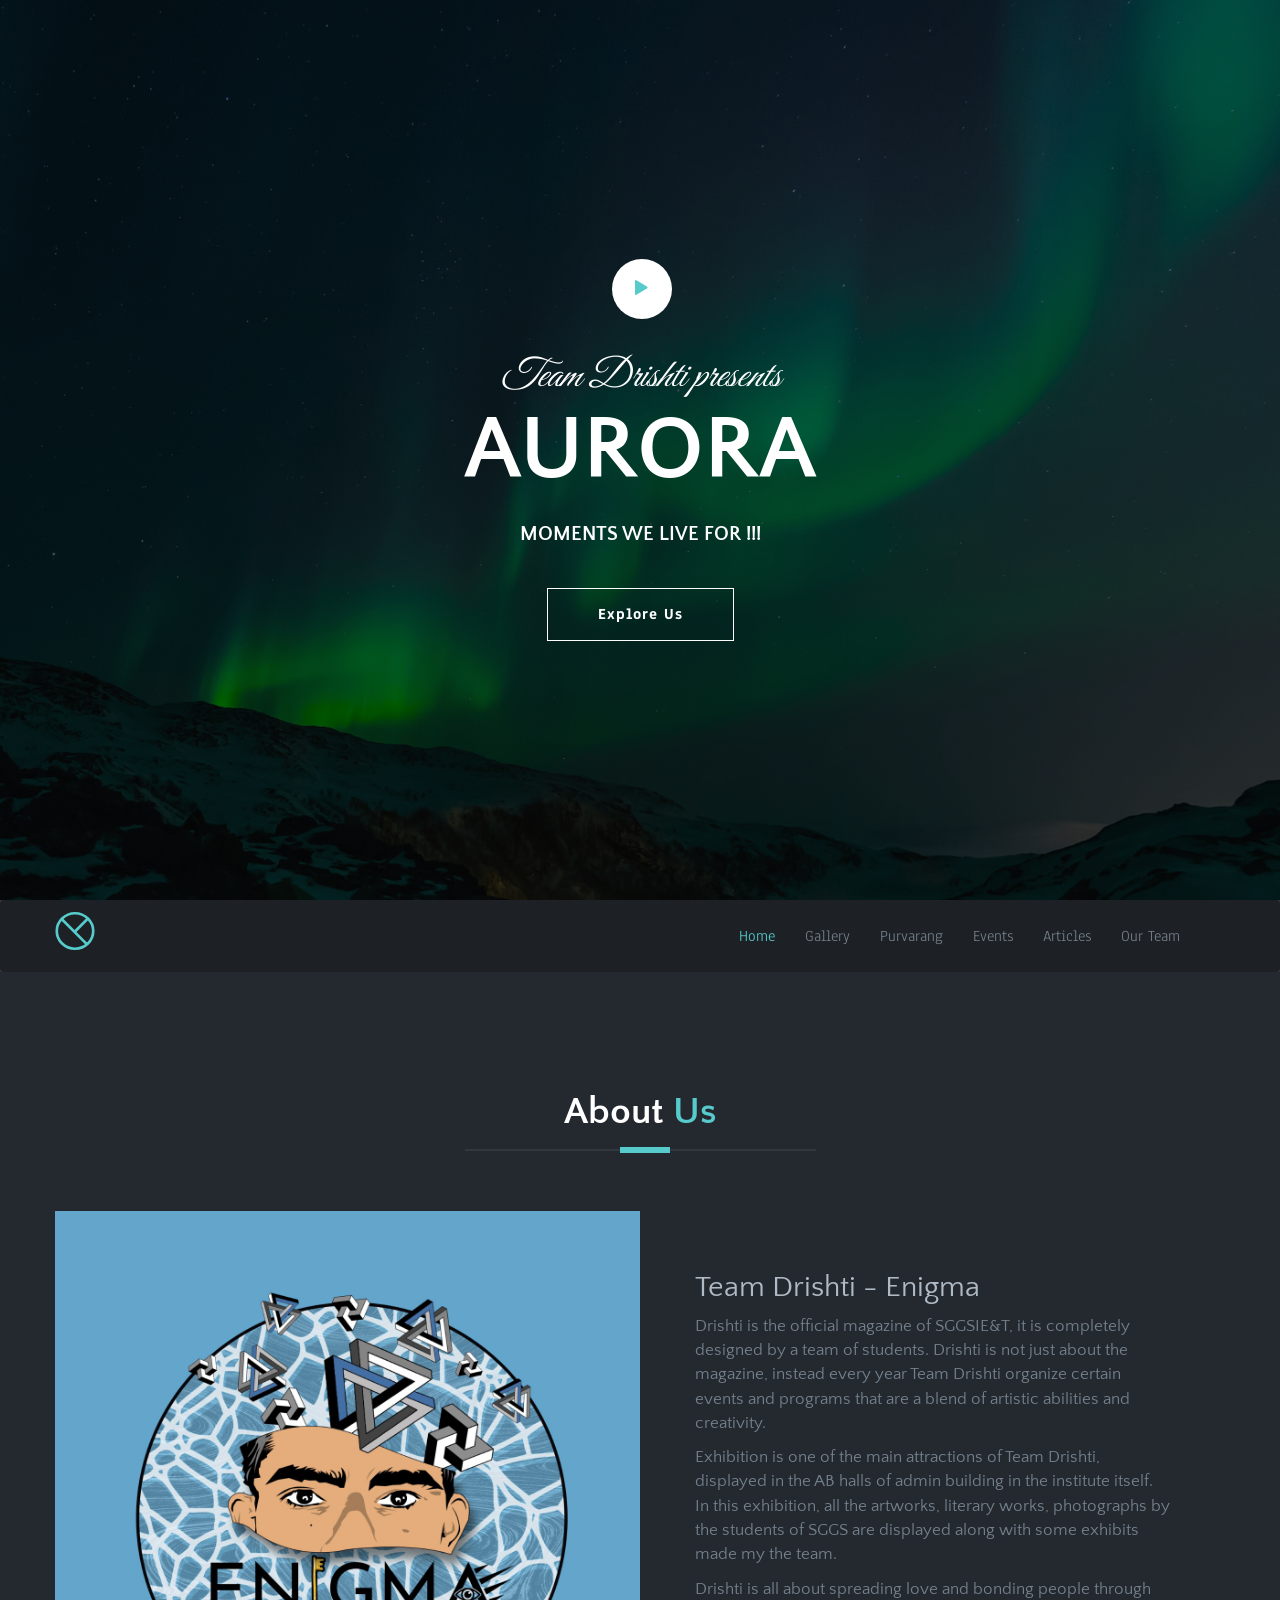
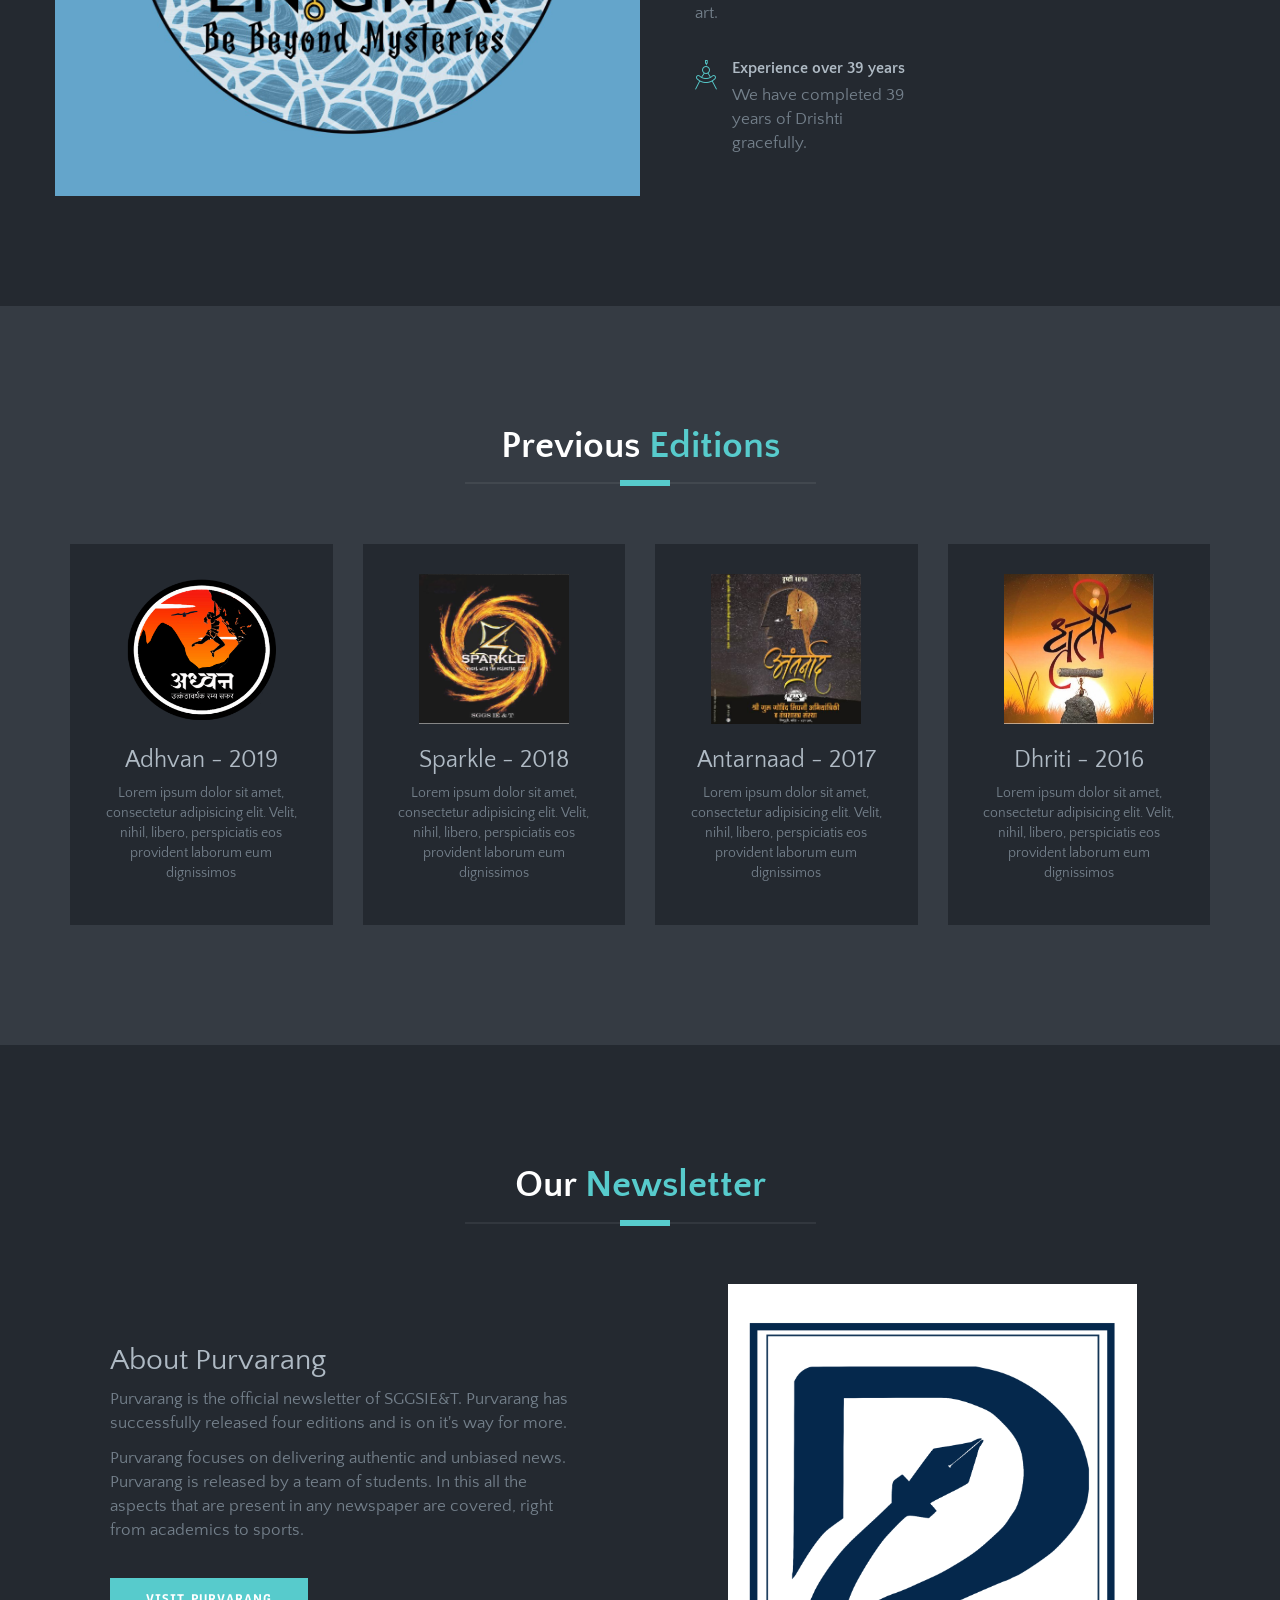
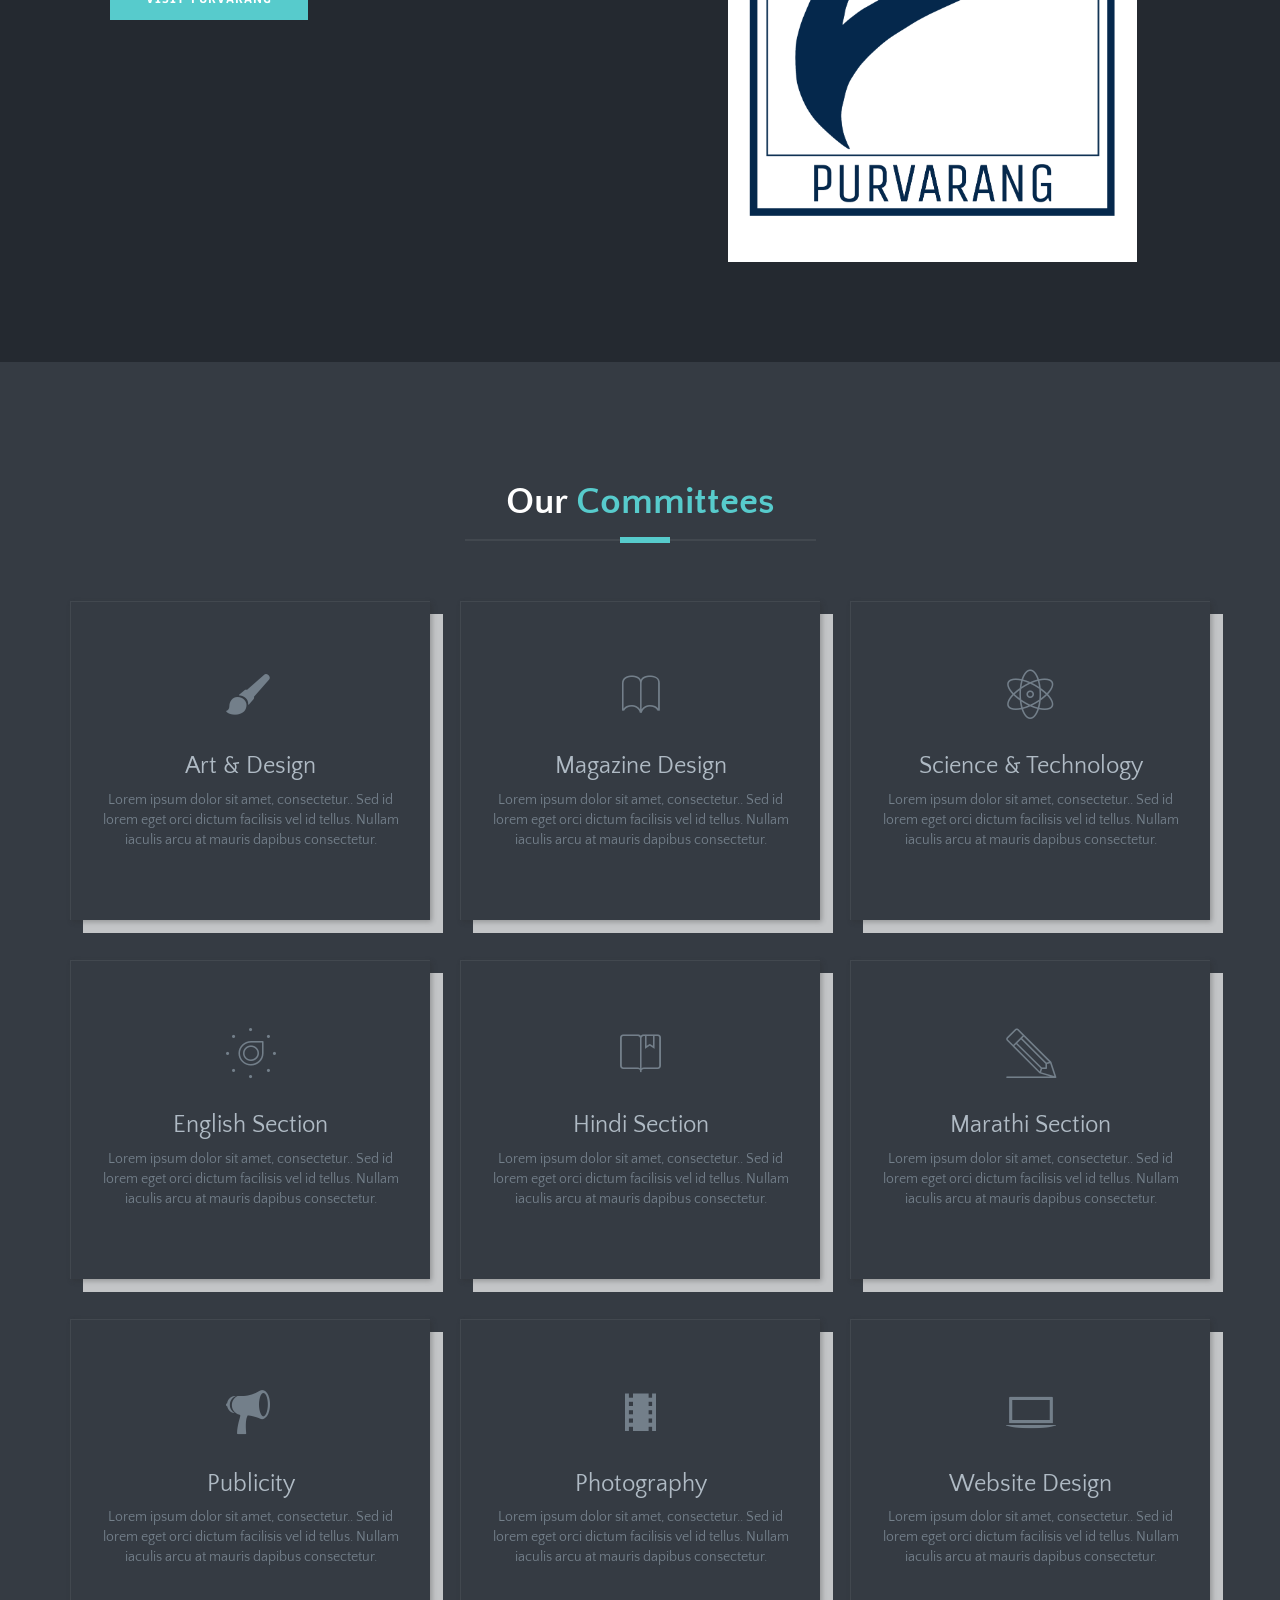
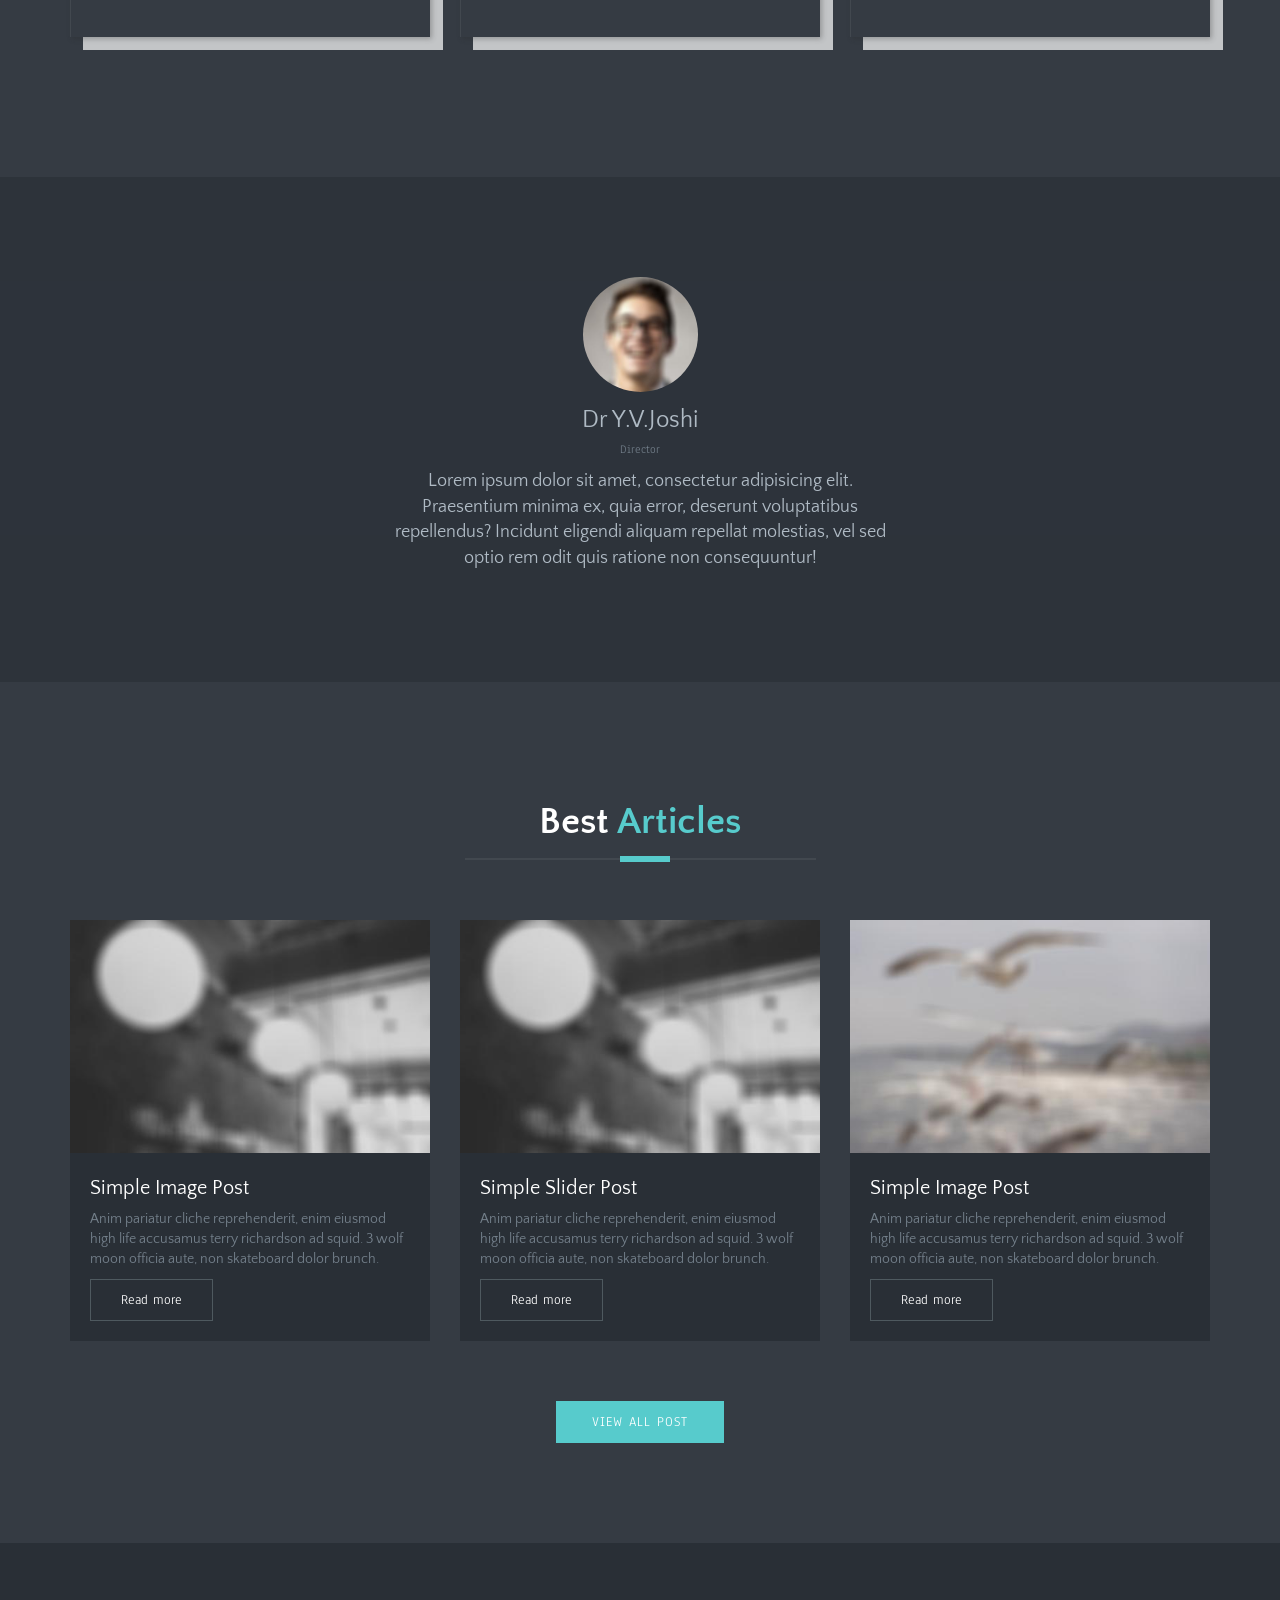
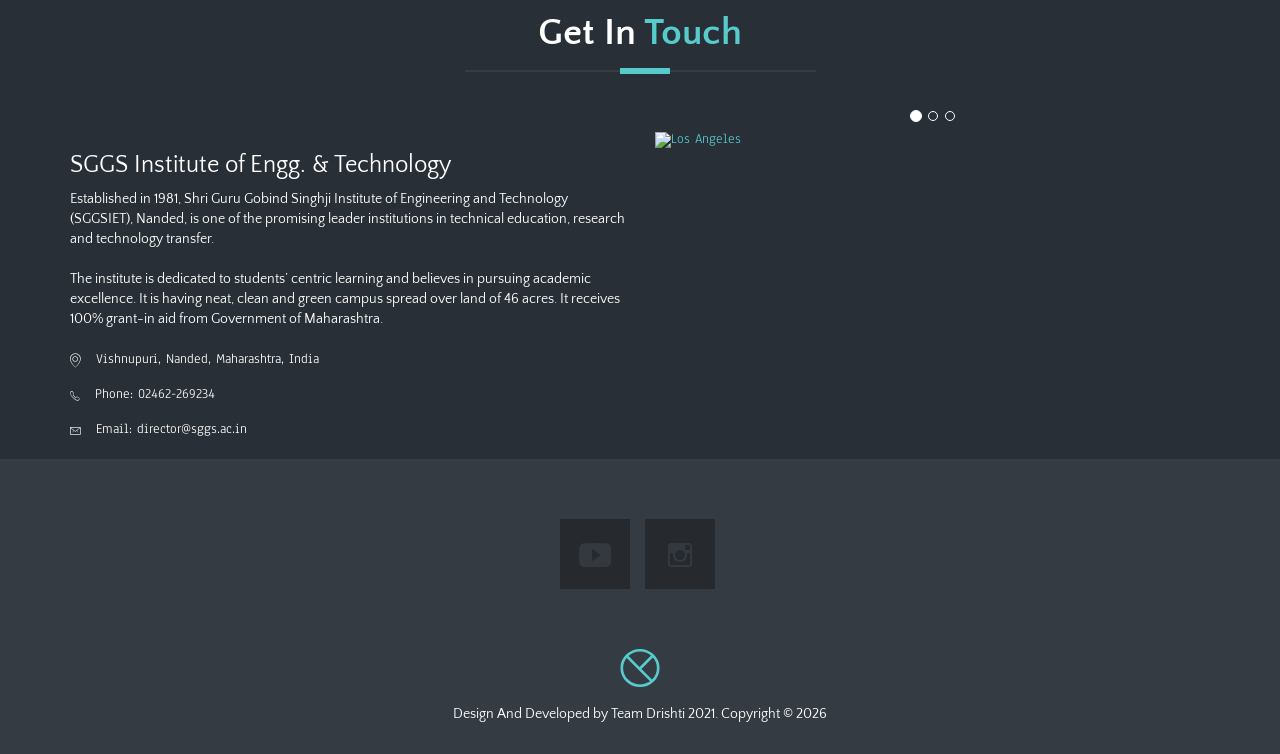
==== commit bcd5d259: "Changes purva" ====
--- a/drishti21/index.html
+++ b/drishti21/index.html
@@ -2,7 +2,8 @@
 
 <head>
 	<meta http-equiv="Content-Type" content="text/html; charset=UTF-8">
-	<meta name="description" content="Drishti Web Page - Official magazine of Shri Guru Gobind Singhji Institute of Engineering and Technology, Nanded ">
+	<meta name="description"
+		content="Drishti Web Page - Official magazine of Shri Guru Gobind Singhji Institute of Engineering and Technology, Nanded ">
 
 	<meta name="author" content="Team Drishti">
 
@@ -20,7 +21,7 @@
 
 	<!-- bootstrap.min css -->
 	<link rel="stylesheet" href="plugins/bootstrap/dist/css/bootstrap.min.css">
-	
+
 	<!-- Animate.css -->
 	<link rel="stylesheet" href="plugins/animate-css/animate.css">
 	<!-- Magnific popup css -->
@@ -54,97 +55,106 @@
 	<!-- End Preloader -->
 
 
-<section class="hero-area overlay" style="background-image: url('images/banner/back.png');background-repeat: no-repeat;background-size: cover;background-position:center">
-	<!-- <video autoplay muted loop class="hero-video">
+	<section class="hero-area overlay"
+		style="background-image: url('images/banner/back.png');background-repeat: no-repeat;background-size: cover;background-position:center">
+		<!-- <video autoplay muted loop class="hero-video">
 		<source src="images/banner/hero-video.mp4" type="video/mp4">
 	</video> -->
-	<div class="block">
-		<div class="video-button">
-			<a class="popup-video" href="https://www.youtube.com/watch?v=9Z4_b7Odv7A">
-				<i class="tf-ion-play"></i>
-			</a>
+		<div class="block">
+			<div class="video-button">
+				<a class="popup-video" href="https://youtu.be/QKxD1p8t_Zs">
+					<i class="tf-ion-play"></i>
+				</a>
+			</div>
+			<p class="presents">Team Drishti presents</p>
+			<h1>AURORA</h1>
+			<p>MOMENTS WE LIVE FOR !!!</p>
+			<a data-scroll href="https://shutdown.gallery/" class="btn btn-transparent">Explore Us</a>
 		</div>
-		<p class="presents">Team Drishti presents</p>
-		<h1>AURORA</h1>
-		<p>MOMENTS WE LIVE FOR !!!</p>
-		<a data-scroll href="https://shutdown.gallery/" class="btn btn-transparent">Explore Us</a>
-	</div>
-</section>
-
- <!-- Fixed Navigation -->
-    <header id="navigation" class="navbar navigation">
-        <div class="container">
-            <div class="navbar-header">
-              <!-- responsive nav button -->
-                <button type="button" class="navbar-toggle" data-toggle="collapse" data-target=".navbar-collapse">
-                    <span class="sr-only">Toggle navigation</span>
-                    <span class="icon-bar"></span>
-                    <span class="icon-bar"></span>
-                    <span class="icon-bar"></span>
-                </button>
-                <!-- responsive nav button -->
-    
+	</section>
+
+	<!-- Fixed Navigation -->
+	<header id="navigation" class="navbar navigation">
+		<div class="container">
+			<div class="navbar-header">
+				<!-- responsive nav button -->
+				<button type="button" class="navbar-toggle" data-toggle="collapse" data-target=".navbar-collapse">
+					<span class="sr-only">Toggle navigation</span>
+					<span class="icon-bar"></span>
+					<span class="icon-bar"></span>
+					<span class="icon-bar"></span>
+				</button>
+				<!-- responsive nav button -->
+
 				<!-- logo -->
-                <a class="navbar-brand logo">
-                     <!-- <img src="images/logo.png" alt="Website Logo" /> -->
-                    <svg width="40px" height="40px" viewBox="0 0 45 44" version="1.1" xmlns="http://www.w3.org/2000/svg" xmlns:xlink="http://www.w3.org/1999/xlink">
-                        <g id="Page-1" stroke="none" stroke-width="1" fill="none" fill-rule="evenodd">
-                            <g id="Group" transform="translate(2.000000, 2.000000)" stroke="#57CBCC" stroke-width="3">
-                                <ellipse id="Oval" cx="20.5" cy="20" rx="20.5" ry="20"></ellipse>
-                                <path d="M6,7 L33.5,34.5" id="Line-2" stroke-linecap="square"></path>
-                                <path d="M21,20 L34,7" id="Line-3" stroke-linecap="square"></path>
-                            </g>
-                        </g>
-                    </svg>
-                </a>
-            <!-- /logo -->
-        </div>
-
-        <!-- main nav -->
-        <nav class="collapse navbar-collapse navbar-right" role="Navigation">
-            <ul id="nav" class="nav navbar-nav navigation-menu">
-                <li><a data-scroll href="#body">Home</a></li>
-                <li><a data-scroll href="gallery.html">Gallery</a></li>
-                <li><a data-scroll href="purvarang.html">Purvarang</a></li>
-                <li><a data-scroll href="blog.html">Articles</a></li>
-                <li><a data-scroll href="team.html">Our Team</a></li>
-            </ul>
-        </nav>
-        <!-- /main nav -->
-  
-      </div>
-  </header>
-  <!--End Fixed Navigation -->
-
-<section class="section about-2 mt-3 py-4 bg-dark" id="about">
-	<div class="container">
-		<div class="row">
-
-			<!-- section title -->
-			<div class="title text-center wow fadeIn" data-wow-duration="1500ms" >
-				<h2 class="mt-4">About <span class="color">Us</span> </h2>
-				<div class="border"></div>
+				<a class="navbar-brand logo">
+					<!-- <img src="images/logo.png" alt="Website Logo" /> -->
+					<svg width="40px" height="40px" viewBox="0 0 45 44" version="1.1" xmlns="http://www.w3.org/2000/svg"
+						xmlns:xlink="http://www.w3.org/1999/xlink">
+						<g id="Page-1" stroke="none" stroke-width="1" fill="none" fill-rule="evenodd">
+							<g id="Group" transform="translate(2.000000, 2.000000)" stroke="#57CBCC" stroke-width="3">
+								<ellipse id="Oval" cx="20.5" cy="20" rx="20.5" ry="20"></ellipse>
+								<path d="M6,7 L33.5,34.5" id="Line-2" stroke-linecap="square"></path>
+								<path d="M21,20 L34,7" id="Line-3" stroke-linecap="square"></path>
+							</g>
+						</g>
+					</svg>
+				</a>
+				<!-- /logo -->
 			</div>
-			<!-- /section title -->
-
-			<div class="col-md-6 padding-0 ">
-				<img class="img-responsive"  src="images/editions/enigma.jpeg" alt="Enigma Image" />
-			</div>
-			<div class="col-md-6">
-				<div class="content-block">
-					<h2>Team Drishti - Enigma</h2>
-					<p>Drishti is the official magazine of SGGSIE&T, it is completely designed by a team of students. Drishti is not just about the magazine, instead every year Team Drishti organize certain events and programs that are a blend of artistic abilities and creativity.</p>
-					<p> Exhibition is one of the main attractions of Team Drishti, displayed in the AB halls of admin building in the institute itself. In this exhibition, all the artworks, literary works, photographs by the students of SGGS are displayed along with some exhibits made my the team.</p>
-					<p>Drishti is all about spreading love and bonding people through art.</p>
-					<div class="row">
-						<div class="col-md-6">
-							<div class="media">
-								<div class="pull-left">
-									<i class="tf-circle-compass"></i>	
-								</div>
-								<div class="media-body">
-									<h4 class="media-heading">Experience over 39 years</h4>
-									<p>We have completed 39 years of Drishti gracefully.</p>
+
+			<!-- main nav -->
+			<nav class="collapse navbar-collapse navbar-right" role="Navigation">
+				<ul id="nav" class="nav navbar-nav navigation-menu">
+					<li><a data-scroll href="#body">Home</a></li>
+					<li><a data-scroll href="gallery.html">Gallery</a></li>
+					<li><a data-scroll href="purvarang/index.html">Purvarang</a></li>
+					<li><a data-scroll href="events.html">Events</a></li>
+					<li><a data-scroll href="blog.html">Articles</a></li>
+					<li><a data-scroll href="team.html">Our Team</a></li>
+				</ul>
+			</nav>
+			<!-- /main nav -->
+
+		</div>
+	</header>
+	<!--End Fixed Navigation -->
+
+	<section class="section about-2 mt-3 py-4 bg-dark" id="about">
+		<div class="container">
+			<div class="row">
+
+				<!-- section title -->
+				<div class="title text-center wow fadeIn" data-wow-duration="1500ms">
+					<h2 class="mt-4">About <span class="color">Us</span> </h2>
+					<div class="border"></div>
+				</div>
+				<!-- /section title -->
+
+				<div class="col-md-6 padding-0 ">
+					<img class="img-responsive" src="images/editions/enigma.jpeg" alt="Enigma Image" />
+				</div>
+				<div class="col-md-6">
+					<div class="content-block">
+						<h2>Team Drishti - Enigma</h2>
+						<p>Drishti is the official magazine of SGGSIE&T, it is completely designed by a team of
+							students. Drishti is not just about the magazine, instead every year Team Drishti organize
+							certain events and programs that are a blend of artistic abilities and creativity.</p>
+						<p> Exhibition is one of the main attractions of Team Drishti, displayed in the AB halls of
+							admin building in the institute itself. In this exhibition, all the artworks, literary
+							works, photographs by the students of SGGS are displayed along with some exhibits made my
+							the team.</p>
+						<p>Drishti is all about spreading love and bonding people through art.</p>
+						<div class="row">
+							<div class="col-md-6">
+								<div class="media">
+									<div class="pull-left">
+										<i class="tf-circle-compass"></i>
+									</div>
+									<div class="media-body">
+										<h4 class="media-heading">Experience over 39 years</h4>
+										<p>We have completed 39 years of Drishti gracefully.</p>
+									</div>
 								</div>
 							</div>
 						</div>
@@ -152,551 +162,604 @@
 				</div>
 			</div>
 		</div>
-	</div>
-</section>
-
-<!--Start About Section -->
-<section class="bg-one about section">
-	<div class="container">
-		<div class="row">
-		
-			<!-- section title -->
-			<div class="title text-center wow fadeIn" data-wow-duration="1500ms" >
-				<h2>Previous <span class="color">Editions</span> </h2>
-				<div class="border"></div>
+	</section>
+
+	<!--Start About Section -->
+	<section class="bg-one about section">
+		<div class="container">
+			<div class="row">
+
+				<!-- section title -->
+				<div class="title text-center wow fadeIn" data-wow-duration="1500ms">
+					<h2>Previous <span class="color">Editions</span> </h2>
+					<div class="border"></div>
+				</div>
+				<!-- /section title -->
+
+				<!-- About item -->
+				<div class="col-md-3 text-center wow fadeInUp" data-wow-duration="500ms" data-wow-delay="250ms">
+					<div class="block">
+						<div class="icon-box">
+							<img class="img-responsive" src="images/editions/adhvan final.png" alt="">
+						</div>
+						<!-- Express About Yourself -->
+						<div class="content text-center">
+							<h3>Adhvan - 2019</h3>
+							<p>Lorem ipsum dolor sit amet, consectetur adipisicing elit. Velit, nihil, libero,
+								perspiciatis eos provident laborum eum dignissimos</p>
+						</div>
+					</div>
+				</div>
+				<!-- End About item -->
+
+				<!-- About item -->
+				<div class="col-md-3 text-center wow fadeInUp" data-wow-duration="500ms" data-wow-delay="250ms">
+					<div class="block">
+						<div class="icon-box">
+							<img class="img-responsive" src="images/editions/sparkle.png" alt="">
+						</div>
+						<!-- Express About Yourself -->
+						<div class="content text-center">
+							<h3>Sparkle - 2018</h3>
+							<p>Lorem ipsum dolor sit amet, consectetur adipisicing elit. Velit, nihil, libero,
+								perspiciatis eos provident laborum eum dignissimos</p>
+						</div>
+					</div>
+				</div>
+				<!-- End About item -->
+
+				<!-- About item -->
+				<div class="col-md-3 text-center wow fadeInUp" data-wow-duration="500ms">
+					<div class="block">
+						<div class="icon-box">
+							<img class="img-responsive" src="images/editions/antarnaad.png" alt="">
+						</div>
+						<!-- Express About Yourself -->
+						<div class="content text-center">
+							<h3 class="ddd">Antarnaad - 2017</h3>
+							<p>Lorem ipsum dolor sit amet, consectetur adipisicing elit. Velit, nihil, libero,
+								perspiciatis eos provident laborum eum dignissimos</p>
+						</div>
+					</div>
+				</div>
+				<!-- End About item -->
+
+				<!-- About item -->
+				<div class="col-md-3 text-center wow fadeInUp" data-wow-duration="500ms" data-wow-delay="500ms">
+					<div class="block kill-margin-bottom">
+						<div class="icon-box">
+							<img class="img-responsive" src="images/editions/dhriti.PNG" alt="">
+						</div>
+						<!-- Express About Yourself -->
+						<div class="content text-center">
+							<h3>Dhriti - 2016</h3>
+							<p>Lorem ipsum dolor sit amet, consectetur adipisicing elit. Velit, nihil, libero,
+								perspiciatis eos provident laborum eum dignissimos</p>
+						</div>
+					</div>
+				</div>
+				<!-- End About item -->
+
+			</div> <!-- End row -->
+		</div> <!-- End container -->
+	</section> <!-- End section -->
+
+
+	<section class="section about-2 py-4 bg-dark purvarang" id="about">
+		<div class="container">
+			<div class="row ">
+
+				<!-- section title -->
+				<div class="title text-center wow fadeIn" data-wow-duration="1500ms">
+					<h2 class="mt-4">Our <span class="color"> Newsletter</span> </h2>
+					<div class="border"></div>
+				</div>
+				<div class="col-md-6">
+					<div class="content-block">
+						<h2>About Purvarang</h2>
+						<p>Purvarang is the official newsletter of SGGSIE&T. Purvarang has successfully released four
+							editions and is on it's way for more.</p>
+						<p>Purvarang focuses on delivering authentic and unbiased news. Purvarang is released by a team
+							of students. In this all the aspects that are present in any newspaper are covered, right
+							from academics to sports.</p>
+						<div class="row">
+							<div class="col-md-6">
+								<div class="media">
+									<a href="purvarang/index.html" class="btn btn-main"><strong>Visit
+											Purvarang</strong></a>
+								</div>
+							</div>
+						</div>
+					</div>
+				</div>
+				<!-- /section title -->
+
+				<div class="col-md-6 padding-0" style="display: flex; justify-content: center;">
+					<img class="img-responsive" style="background-color: #fff;" width="70%" height="20%"
+						src="images/purva_logo.png" alt="Purvarang Image" />
+				</div>
+
 			</div>
-			<!-- /section title -->
-			
-			<!-- About item -->
-			<div class="col-md-3 text-center wow fadeInUp" data-wow-duration="500ms" data-wow-delay="250ms">
-				<div class="block">
-					<div class="icon-box">
-						<img class="img-responsive" src="images/editions/adhvan final.png" alt="">
-					</div>
-					<!-- Express About Yourself -->
-					<div class="content text-center">
-						<h3>Adhvan - 2019</h3>
-						<p>Lorem ipsum dolor sit amet, consectetur adipisicing elit. Velit, nihil, libero, perspiciatis eos provident laborum eum dignissimos</p>
-					</div>
-				</div>
-			</div> 
-			<!-- End About item -->
-
-			<!-- About item -->
-			<div class="col-md-3 text-center wow fadeInUp" data-wow-duration="500ms" data-wow-delay="250ms">
-				<div class="block">
-					<div class="icon-box">
-						<img class="img-responsive" src="images/editions/sparkle.png" alt="">
-					</div>
-					<!-- Express About Yourself -->
-					<div class="content text-center">
-						<h3>Sparkle - 2018</h3>
-						<p>Lorem ipsum dolor sit amet, consectetur adipisicing elit. Velit, nihil, libero, perspiciatis eos provident laborum eum dignissimos</p>
-					</div>
-				</div>
-			</div> 
-			<!-- End About item -->
-
-			<!-- About item -->
-			<div class="col-md-3 text-center wow fadeInUp" data-wow-duration="500ms" >
-				<div class="block">							
-					<div class="icon-box">
-						<img class="img-responsive" src="images/editions/antarnaad.png" alt="">
-					</div>					
-					<!-- Express About Yourself -->
-					<div class="content text-center">
-						<h3 class="ddd">Antarnaad - 2017</h3>								
-						<p>Lorem ipsum dolor sit amet, consectetur adipisicing elit. Velit, nihil, libero, perspiciatis eos provident laborum eum dignissimos</p>
-					</div>
-				</div>
-			</div> 
-			<!-- End About item -->
-
-			<!-- About item -->					
-			<div class="col-md-3 text-center wow fadeInUp" data-wow-duration="500ms" data-wow-delay="500ms">
-				<div class="block kill-margin-bottom">
-					<div class="icon-box">
-						<img class="img-responsive" src="images/editions/dhriti.PNG" alt="">
-					</div>
-					<!-- Express About Yourself -->
-					<div class="content text-center">
-						<h3>Dhriti - 2016</h3>
-						<p>Lorem ipsum dolor sit amet, consectetur adipisicing elit. Velit, nihil, libero, perspiciatis eos provident laborum eum dignissimos</p>
-					</div>
-				</div>
-			</div> 
-			<!-- End About item -->
-			
-		</div> 		<!-- End row -->
-	</div>   	<!-- End container -->
-</section>   <!-- End section -->
-
-
-<section class="section about-2 py-4 bg-dark purvarang" id="about">
-	<div class="container">
-		<div class="row ">
-
-			<!-- section title -->
-			<div class="title text-center wow fadeIn" data-wow-duration="1500ms" >
-				<h2 class="mt-4">Our <span class="color"> Newsletter</span> </h2>
-				<div class="border"></div>
-			</div>
-			<div class="col-md-6">
-				<div class="content-block">
-					<h2>About Purvarang</h2>
-					<p>Purvarang is the official newsletter of SGGSIE&T. Purvarang has successfully released four editions and is on it's way for more.</p>
-					<p>Purvarang focuses on delivering authentic and unbiased news. Purvarang is released by a team of students. In this all the aspects that are present in any newspaper are covered, right from academics to sports.</p>
-					<div class="row">
-						<div class="col-md-6">
-							<div class="media">
-								<a href="#" class="btn btn-main"><strong>Visit Purvarang</strong></a>
-							</div>
-						</div>
-					</div>
-				</div>
-			</div>
-			<!-- /section title -->
-
-			<div class="col-md-6 padding-0">
-				<img class="img-responsive" src="images/editions/purvarang.jpeg" alt="Purvarang Image" />
-			</div>
-			
 		</div>
-	</div>
-</section>
-
-
-<!-- Start Services Section -->
-<section id="services" class="bg-one section">
-	<div class="container">
-		<div class="row">
-			
-			<!-- section title -->
-			<div class="title text-center wow fadeIn" data-wow-duration="500ms">
-				<h2>Our <span class="color">committees</span></h2>
-				<div class="border"></div>
-			</div>
-			<!-- /section title -->
-			
-            <!-- Single Service Item -->
-			<article class="col-md-4 col-sm-6 col-xs-12 wow fadeInUp" data-wow-duration="500ms">
-				<div class="service-block text-center">
-					<div class="service-icon text-center">
-						<i class="tf-ion-paintbrush"></i>
-					</div>
-					<h3>Art &amp; Design</h3>
-					<p>Lorem ipsum dolor sit amet, consectetur.. Sed id lorem eget orci dictum facilisis vel id tellus. Nullam iaculis arcu at mauris dapibus consectetur.</p>
-				</div>
-			</article>
-            <!-- End Single Service Item -->
-            
-            <!-- Single Service Item -->
-			<article class="col-md-4 col-sm-6 col-xs-12 wow fadeInUp" data-wow-duration="500ms" data-wow-delay="200ms">
-				<div class="service-block text-center">
-					<div class="service-icon text-center">
-						<i class="tf-ion-ios-book-outline"></i>
-					</div>
-					<h3>Magazine Design</h3>
-					<p>Lorem ipsum dolor sit amet, consectetur.. Sed id lorem eget orci dictum facilisis vel id tellus. Nullam iaculis arcu at mauris dapibus consectetur.</p>
-				</div>
-			</article>
-            <!-- End Single Service Item -->
-            
-            <!-- Single Service Item -->
-			<article class="col-md-4 col-sm-6 col-xs-12 wow fadeInUp" data-wow-duration="500ms" data-wow-delay="400ms">
-				<div class="service-block text-center">
-					<div class="service-icon text-center">
-						<i class="tf-genius"></i>
-					</div>
-					<h3>Science &amp; Technology</h3>
-					<p>Lorem ipsum dolor sit amet, consectetur.. Sed id lorem eget orci dictum facilisis vel id tellus. Nullam iaculis arcu at mauris dapibus consectetur.</p>
-				</div>
-			</article>
-			<!-- End Single Service Item -->
-			
-			<!-- Single Service Item -->
-			<article class="col-md-4 col-sm-6 col-xs-12 wow fadeInUp" data-wow-duration="500ms" data-wow-delay="200ms">
-				<div class="service-block text-center">
-					<div class="service-icon text-center">
-						<i class="tf-dial"></i>
-					</div>
-					<h3>English Section</h3>
-					<p>Lorem ipsum dolor sit amet, consectetur.. Sed id lorem eget orci dictum facilisis vel id tellus. Nullam iaculis arcu at mauris dapibus consectetur.</p>
-				</div>
-			</article>
-			<!-- End Single Service Item -->
-            
-            <!-- Single Service Item -->
-			<article class="col-md-4 col-sm-6 col-xs-12 wow fadeInUp" data-wow-duration="500ms" data-wow-delay="400ms">
-				<div class="service-block text-center">
-					<div class="service-icon text-center">
-						<i class="tf-ion-ios-bookmarks-outline"></i>
-					</div>
-					<h3>Hindi Section</h3>
-					<p>Lorem ipsum dolor sit amet, consectetur.. Sed id lorem eget orci dictum facilisis vel id tellus. Nullam iaculis arcu at mauris dapibus consectetur.</p>
-				</div>
-			</article>
-			<!-- End Single Service Item -->
-            
-            <!-- Single Service Item -->
-			<article class="col-md-4 col-sm-6 col-xs-12 wow fadeInUp" data-wow-duration="500ms" data-wow-delay="400ms">
-				<div class="service-block text-center">
-					<div class="service-icon text-center">
-						<i class="tf-pencil2"></i>
-					</div>
-					<h3>Marathi Section</h3>
-					<p>Lorem ipsum dolor sit amet, consectetur.. Sed id lorem eget orci dictum facilisis vel id tellus. Nullam iaculis arcu at mauris dapibus consectetur.</p>
-				</div>
-			</article>
-			<!-- End Single Service Item -->
-            
-            <!-- Single Service Item -->
-			<article class="col-md-4 col-sm-6 col-xs-12 wow fadeInUp" data-wow-duration="500ms" data-wow-delay="400ms">
-				<div class="service-block text-center">
-					<div class="service-icon text-center">
-						<i class="tf-ion-speakerphone"></i>
-					</div>
-					<h3>Publicity</h3>
-					<p>Lorem ipsum dolor sit amet, consectetur.. Sed id lorem eget orci dictum facilisis vel id tellus. Nullam iaculis arcu at mauris dapibus consectetur.</p>
-				</div>
-			</article>
-			<!-- End Single Service Item -->
-			
-			<!-- Single Service Item -->
-			<article class="col-md-4 col-sm-6 col-xs-12 wow fadeInUp" data-wow-duration="500ms" data-wow-delay="400ms">
-				<div class="service-block text-center">
-					<div class="service-icon text-center">
-						<i class="tf-ion-android-film"></i>
-					</div>
-					<h3>Photography</h3>
-					<p>Lorem ipsum dolor sit amet, consectetur.. Sed id lorem eget orci dictum facilisis vel id tellus. Nullam iaculis arcu at mauris dapibus consectetur.</p>
-				</div>
-			</article>
-			<!-- End Single Service Item -->
-			
-			<!-- Single Service Item -->
-			<article class="col-md-4 col-sm-6 col-xs-12 wow fadeInUp" data-wow-duration="500ms" data-wow-delay="600ms">
-				<div class="service-block text-center kill-margin-bottom">
-					<div class="service-icon text-center">
-						<i class="tf-ion-laptop"></i>
-					</div>
-					<h3>Website Design</h3>
-					<p>Lorem ipsum dolor sit amet, consectetur.. Sed id lorem eget orci dictum facilisis vel id tellus. Nullam iaculis arcu at mauris dapibus consectetur.</p>
-				</div>
-			</article>
-			<!-- End Single Service Item -->
-				
-		</div> 		<!-- End row -->
-	</div>   	<!-- End container -->
-</section>   <!-- End section -->
-	
-
-
-
-<!-- Start Testimonial -->
-<section id="testimonial" class="testimonial overly section bg-2">
-	<div class="container">
-		<div class="row">				
-			<div class="col-lg-12">
-				<!-- testimonial wrapper -->
-				<div id="testimonials" class="wow fadeInUp" data-wow-duration="500ms" data-wow-delay="100ms">
-				
-					<!-- testimonial single -->
-					<div class="item text-center">
-						
-						<!-- client photo -->
-						<div class="client-thumb">
-							<img src="images/team/client-1.jpg" class="img-responsive" alt="Meghna">
-						</div>
-						<!-- /client photo -->
-						
-						<!-- client info -->
-						<div class="client-info">
-							<div class="client-meta">
-								<h3>Dr Y.V.Joshi</h3>
-								<span>Director</span>
-							</div>
-							<div class="client-comment">
-								<p>Lorem ipsum dolor sit amet, consectetur adipisicing elit. Praesentium minima ex, quia error, deserunt voluptatibus repellendus? Incidunt eligendi aliquam repellat molestias, vel sed optio rem odit quis ratione non consequuntur!</p>
-							</div>
-						</div>
-						<!-- /client info -->
-					</div>
-					<!-- /testimonial single -->
-				
-					<!-- testimonial single -->
-					<div class="item text-center">
-						
-						<!-- client photo -->
-						<div class="client-thumb">
-							<img src="images/team/client-2.jpg" class="img-responsive" alt="Meghna">
-						</div>
-						<!-- /client photo -->
-						
-						<!-- client info -->
-						<div class="client-info">
-							<div class="client-meta">
-								<h3>Dr. R.S.Holambe</h3>
-								<span>Dec 26, 2018</span>
-							</div>
-							<div class="client-comment">
-								<p>Lorem ipsum dolor sit amet, consectetur adipisicing elit. Vel reiciendis qui in laborum obcaecati expedita blanditiis animi placeat, nemo exercitationem porro. Consequuntur qui commodi minima molestiae, dolores reprehenderit nemo inventore.</p>
-							</div>
-						</div>
-						<!-- /client info -->
-					</div>
-					<!-- /testimonial single -->
-				
-					<!-- testimonial single -->
-					<div class="item text-center">
-						
-						<!-- client photo -->
-						<div class="client-thumb">
-							<img src="images/team/client-1.jpg" class="img-responsive" alt="Meghna">
-						</div>
-						<!-- /client photo -->
-						
-						<!-- client info -->
-						<div class="client-info">
-							<div class="client-meta">
-								<h3>Rushikesh Aundkar</h3>
-								<span>Magazine Secretary</span>
-							</div>
-							<div class="client-comment">
-								<p>Lorem ipsum dolor sit amet, consectetur adipisicing elit. Mollitia dolorem non delectus neque, voluptatem accusamus atque expedita doloribus minima iusto nemo, numquam eos quia maiores harum! Quaerat illum beatae necessitatibus!</p>
-							</div>
-						</div>
-						<!-- /client info -->
-					</div>
-					<!-- /testimonial single -->
-					
-				</div>		<!-- end testimonial wrapper -->
-			</div> 		<!-- end col lg 12 -->
-		</div>	    <!-- End row -->
-	</div>       <!-- End container -->
-</section>    <!-- End Section -->
-
-<!-- Start Blog Section =========================================== -->
-		
-<section id="blog" class="section">
-	<div class="container">
-		<div class="row">
-			<!-- section title -->
-			<div class="title text-center wow fadeInDown">
-				<h2>Best <span class="color">Articles</span></h2>
-				<div class="border"></div>
-			</div>
-			<!-- /section title -->
-			<div class="clearfix">
-				<!-- single blog post -->
-				<article class="col-md-4 col-sm-6 col-xs-12 clearfix wow fadeInUp" data-wow-duration="500ms">
-					<div class="post-block">
-						<div class="media-wrapper">
-							<img src="images/blog/blog-post-1.jpg" alt="amazing caves coverimage" class="img-responsive">
-						</div>
-						<div class="content">
-							<h3><a href="">Simple Image Post</a></h3>
-							<p>Anim pariatur cliche reprehenderit, enim eiusmod high life accusamus terry richardson ad squid. 3 wolf moon officia aute, non skateboard dolor brunch.</p>
-							<a class="btn btn-transparent" href="blog-single.html">Read more</a>
-						</div>
-					</div>						
-				</article>
-				<!-- /single blog post -->
-				
-				<!-- single blog post -->
-				<article class="col-md-4 col-sm-6 col-xs-12 wow fadeInUp" data-wow-duration="500ms" data-wow-delay="200ms">
-					<div class="post-block">
-						<div id="gallery-post" class="media-wrapper">
+	</section>
+
+
+	<!-- Start Services Section -->
+	<section id="services" class="bg-one section">
+		<div class="container">
+			<div class="row">
+
+				<!-- section title -->
+				<div class="title text-center wow fadeIn" data-wow-duration="500ms">
+					<h2>Our <span class="color">committees</span></h2>
+					<div class="border"></div>
+				</div>
+				<!-- /section title -->
+
+				<!-- Single Service Item -->
+				<article class="col-md-4 col-sm-6 col-xs-12 wow fadeInUp" data-wow-duration="500ms">
+					<div class="service-block text-center">
+						<div class="service-icon text-center">
+							<i class="tf-ion-paintbrush"></i>
+						</div>
+						<h3>Art &amp; Design</h3>
+						<p>Lorem ipsum dolor sit amet, consectetur.. Sed id lorem eget orci dictum facilisis vel id
+							tellus. Nullam iaculis arcu at mauris dapibus consectetur.</p>
+					</div>
+				</article>
+				<!-- End Single Service Item -->
+
+				<!-- Single Service Item -->
+				<article class="col-md-4 col-sm-6 col-xs-12 wow fadeInUp" data-wow-duration="500ms"
+					data-wow-delay="200ms">
+					<div class="service-block text-center">
+						<div class="service-icon text-center">
+							<i class="tf-ion-ios-book-outline"></i>
+						</div>
+						<h3>Magazine Design</h3>
+						<p>Lorem ipsum dolor sit amet, consectetur.. Sed id lorem eget orci dictum facilisis vel id
+							tellus. Nullam iaculis arcu at mauris dapibus consectetur.</p>
+					</div>
+				</article>
+				<!-- End Single Service Item -->
+
+				<!-- Single Service Item -->
+				<article class="col-md-4 col-sm-6 col-xs-12 wow fadeInUp" data-wow-duration="500ms"
+					data-wow-delay="400ms">
+					<div class="service-block text-center">
+						<div class="service-icon text-center">
+							<i class="tf-genius"></i>
+						</div>
+						<h3>Science &amp; Technology</h3>
+						<p>Lorem ipsum dolor sit amet, consectetur.. Sed id lorem eget orci dictum facilisis vel id
+							tellus. Nullam iaculis arcu at mauris dapibus consectetur.</p>
+					</div>
+				</article>
+				<!-- End Single Service Item -->
+
+				<!-- Single Service Item -->
+				<article class="col-md-4 col-sm-6 col-xs-12 wow fadeInUp" data-wow-duration="500ms"
+					data-wow-delay="200ms">
+					<div class="service-block text-center">
+						<div class="service-icon text-center">
+							<i class="tf-dial"></i>
+						</div>
+						<h3>English Section</h3>
+						<p>Lorem ipsum dolor sit amet, consectetur.. Sed id lorem eget orci dictum facilisis vel id
+							tellus. Nullam iaculis arcu at mauris dapibus consectetur.</p>
+					</div>
+				</article>
+				<!-- End Single Service Item -->
+
+				<!-- Single Service Item -->
+				<article class="col-md-4 col-sm-6 col-xs-12 wow fadeInUp" data-wow-duration="500ms"
+					data-wow-delay="400ms">
+					<div class="service-block text-center">
+						<div class="service-icon text-center">
+							<i class="tf-ion-ios-bookmarks-outline"></i>
+						</div>
+						<h3>Hindi Section</h3>
+						<p>Lorem ipsum dolor sit amet, consectetur.. Sed id lorem eget orci dictum facilisis vel id
+							tellus. Nullam iaculis arcu at mauris dapibus consectetur.</p>
+					</div>
+				</article>
+				<!-- End Single Service Item -->
+
+				<!-- Single Service Item -->
+				<article class="col-md-4 col-sm-6 col-xs-12 wow fadeInUp" data-wow-duration="500ms"
+					data-wow-delay="400ms">
+					<div class="service-block text-center">
+						<div class="service-icon text-center">
+							<i class="tf-pencil2"></i>
+						</div>
+						<h3>Marathi Section</h3>
+						<p>Lorem ipsum dolor sit amet, consectetur.. Sed id lorem eget orci dictum facilisis vel id
+							tellus. Nullam iaculis arcu at mauris dapibus consectetur.</p>
+					</div>
+				</article>
+				<!-- End Single Service Item -->
+
+				<!-- Single Service Item -->
+				<article class="col-md-4 col-sm-6 col-xs-12 wow fadeInUp" data-wow-duration="500ms"
+					data-wow-delay="400ms">
+					<div class="service-block text-center">
+						<div class="service-icon text-center">
+							<i class="tf-ion-speakerphone"></i>
+						</div>
+						<h3>Publicity</h3>
+						<p>Lorem ipsum dolor sit amet, consectetur.. Sed id lorem eget orci dictum facilisis vel id
+							tellus. Nullam iaculis arcu at mauris dapibus consectetur.</p>
+					</div>
+				</article>
+				<!-- End Single Service Item -->
+
+				<!-- Single Service Item -->
+				<article class="col-md-4 col-sm-6 col-xs-12 wow fadeInUp" data-wow-duration="500ms"
+					data-wow-delay="400ms">
+					<div class="service-block text-center">
+						<div class="service-icon text-center">
+							<i class="tf-ion-android-film"></i>
+						</div>
+						<h3>Photography</h3>
+						<p>Lorem ipsum dolor sit amet, consectetur.. Sed id lorem eget orci dictum facilisis vel id
+							tellus. Nullam iaculis arcu at mauris dapibus consectetur.</p>
+					</div>
+				</article>
+				<!-- End Single Service Item -->
+
+				<!-- Single Service Item -->
+				<article class="col-md-4 col-sm-6 col-xs-12 wow fadeInUp" data-wow-duration="500ms"
+					data-wow-delay="600ms">
+					<div class="service-block text-center kill-margin-bottom">
+						<div class="service-icon text-center">
+							<i class="tf-ion-laptop"></i>
+						</div>
+						<h3>Website Design</h3>
+						<p>Lorem ipsum dolor sit amet, consectetur.. Sed id lorem eget orci dictum facilisis vel id
+							tellus. Nullam iaculis arcu at mauris dapibus consectetur.</p>
+					</div>
+				</article>
+				<!-- End Single Service Item -->
+
+			</div> <!-- End row -->
+		</div> <!-- End container -->
+	</section> <!-- End section -->
+
+
+
+
+	<!-- Start Testimonial -->
+	<section id="testimonial" class="testimonial overly section bg-2">
+		<div class="container">
+			<div class="row">
+				<div class="col-lg-12">
+					<!-- testimonial wrapper -->
+					<div id="testimonials" class="wow fadeInUp" data-wow-duration="500ms" data-wow-delay="100ms">
+
+						<!-- testimonial single -->
+						<div class="item text-center">
+
+							<!-- client photo -->
+							<div class="client-thumb">
+								<img src="images/team/client-1.jpg" class="img-responsive" alt="Meghna">
+							</div>
+							<!-- /client photo -->
+
+							<!-- client info -->
+							<div class="client-info">
+								<div class="client-meta">
+									<h3>Dr Y.V.Joshi</h3>
+									<span>Director</span>
+								</div>
+								<div class="client-comment">
+									<p>Lorem ipsum dolor sit amet, consectetur adipisicing elit. Praesentium minima ex,
+										quia error, deserunt voluptatibus repellendus? Incidunt eligendi aliquam
+										repellat molestias, vel sed optio rem odit quis ratione non consequuntur!</p>
+								</div>
+							</div>
+							<!-- /client info -->
+						</div>
+						<!-- /testimonial single -->
+
+						<!-- testimonial single -->
+						<div class="item text-center">
+
+							<!-- client photo -->
+							<div class="client-thumb">
+								<img src="images/team/client-2.jpg" class="img-responsive" alt="Meghna">
+							</div>
+							<!-- /client photo -->
+
+							<!-- client info -->
+							<div class="client-info">
+								<div class="client-meta">
+									<h3>Dr. R.S.Holambe</h3>
+									<span>Dec 26, 2018</span>
+								</div>
+								<div class="client-comment">
+									<p>Lorem ipsum dolor sit amet, consectetur adipisicing elit. Vel reiciendis qui in
+										laborum obcaecati expedita blanditiis animi placeat, nemo exercitationem porro.
+										Consequuntur qui commodi minima molestiae, dolores reprehenderit nemo inventore.
+									</p>
+								</div>
+							</div>
+							<!-- /client info -->
+						</div>
+						<!-- /testimonial single -->
+
+						<!-- testimonial single -->
+						<div class="item text-center">
+
+							<!-- client photo -->
+							<div class="client-thumb">
+								<img src="images/team/client-1.jpg" class="img-responsive" alt="Meghna">
+							</div>
+							<!-- /client photo -->
+
+							<!-- client info -->
+							<div class="client-info">
+								<div class="client-meta">
+									<h3>Rushikesh Aundkar</h3>
+									<span>Magazine Secretary</span>
+								</div>
+								<div class="client-comment">
+									<p>Lorem ipsum dolor sit amet, consectetur adipisicing elit. Mollitia dolorem non
+										delectus neque, voluptatem accusamus atque expedita doloribus minima iusto nemo,
+										numquam eos quia maiores harum! Quaerat illum beatae necessitatibus!</p>
+								</div>
+							</div>
+							<!-- /client info -->
+						</div>
+						<!-- /testimonial single -->
+
+					</div> <!-- end testimonial wrapper -->
+				</div> <!-- end col lg 12 -->
+			</div> <!-- End row -->
+		</div> <!-- End container -->
+	</section> <!-- End Section -->
+
+	<!-- Start Blog Section =========================================== -->
+
+	<section id="blog" class="section">
+		<div class="container">
+			<div class="row">
+				<!-- section title -->
+				<div class="title text-center wow fadeInDown">
+					<h2>Best <span class="color">Articles</span></h2>
+					<div class="border"></div>
+				</div>
+				<!-- /section title -->
+				<div class="clearfix">
+					<!-- single blog post -->
+					<article class="col-md-4 col-sm-6 col-xs-12 clearfix wow fadeInUp" data-wow-duration="500ms">
+						<div class="post-block">
+							<div class="media-wrapper">
+								<img src="images/blog/blog-post-1.jpg" alt="amazing caves coverimage"
+									class="img-responsive">
+							</div>
+							<div class="content">
+								<h3><a href="">Simple Image Post</a></h3>
+								<p>Anim pariatur cliche reprehenderit, enim eiusmod high life accusamus terry richardson
+									ad squid. 3 wolf moon officia aute, non skateboard dolor brunch.</p>
+								<a class="btn btn-transparent" href="blog-single.html">Read more</a>
+							</div>
+						</div>
+					</article>
+					<!-- /single blog post -->
+
+					<!-- single blog post -->
+					<article class="col-md-4 col-sm-6 col-xs-12 wow fadeInUp" data-wow-duration="500ms"
+						data-wow-delay="200ms">
+						<div class="post-block">
+							<div id="gallery-post" class="media-wrapper">
+								<div class="item">
+									<img src="images/blog/blog-post-1.jpg" alt="blog post" class="img-responsive">
+								</div>
+								<div class="item">
+									<img src="images/blog/blog-post-3.jpg" alt="blog post" class="img-responsive">
+								</div>
+								<div class="item">
+									<img src="images/blog/blog-post-2.jpg" alt="blog post | Meghna"
+										class="img-responsive">
+								</div>
+							</div>
+
+							<div class="content">
+								<h3><a href="">Simple Slider Post</a></h3>
+								<p>Anim pariatur cliche reprehenderit, enim eiusmod high life accusamus terry richardson
+									ad squid. 3 wolf moon officia aute, non skateboard dolor brunch.</p>
+								<a class="btn btn-transparent" href="blog-single.html">Read more</a>
+							</div>
+						</div>
+					</article>
+					<!-- end single blog post -->
+
+					<!-- single blog post -->
+					<article class="col-md-4 col-sm-6 col-xs-12 wow fadeInUp" data-wow-duration="500ms"
+						data-wow-delay="400ms">
+						<div class="post-block">
+							<div class="media-wrapper">
+								<img src="images/blog/blog-post-6.jpg" alt="amazing caves coverimage"
+									class="img-responsive">
+							</div>
+
+							<div class="content">
+								<h3><a href="">Simple Image Post</a></h3>
+								<p>Anim pariatur cliche reprehenderit, enim eiusmod high life accusamus terry richardson
+									ad squid. 3 wolf moon officia aute, non skateboard dolor brunch.</p>
+								<a class="btn btn-transparent" href="blog-single.html">Read more</a>
+							</div>
+						</div>
+					</article>
+					<!-- end single blog post -->
+				</div>
+				<div class="all-post text-center">
+					<a class="btn btn-main" href="blog.html">View All Post</a>
+				</div>
+			</div> <!-- end row -->
+		</div> <!-- end container -->
+	</section> <!-- end section -->
+
+	<!-- Srart Contact Us -->
+	<section id="contact-us" class="contact-us section-bg">
+		<div class="container">
+			<div class="row">
+
+				<!-- section title -->
+				<div class="title text-center wow fadeIn" data-wow-duration="500ms">
+					<h2>Get In <span class="color">Touch</span></h2>
+					<div class="border"></div>
+				</div>
+				<!-- /section title -->
+
+				<!-- Contact Details -->
+				<div class="contact-info col-md-6 wow fadeInUp" data-wow-duration="500ms">
+					<h3><a href="https://sggs.ac.in/">SGGS Institute of Engg. &amp; Technology<a></h3>
+					<p>
+						Established in 1981, Shri Guru Gobind Singhji Institute of Engineering and
+						Technology (SGGSIET), Nanded, is one of the promising leader institutions
+						in technical education, research and technology transfer. <br /> <br>
+						The institute is dedicated to students’ centric learning and believes in pursuing
+						academic excellence. It is having neat, clean and green campus spread over
+						land of 46 acres. It receives 100% grant-in aid from Government of Maharashtra.
+					</p>
+					<div class="contact-details">
+						<div class="con-info clearfix">
+							<i class="tf-map-pin"></i>
+							<span>Vishnupuri, Nanded, Maharashtra, India</span>
+						</div>
+
+						<div class="con-info clearfix">
+							<i class="tf-ion-ios-telephone-outline"></i>
+							<span>Phone: 02462-269234</span>
+						</div>
+
+						<div class="con-info clearfix">
+							<i class="tf-ion-ios-email-outline"></i>
+							<span>Email: director@sggs.ac.in</span>
+						</div>
+					</div>
+				</div>
+				<!-- / End Contact Details -->
+
+				<!-- Contact Form -->
+				<div class="contact-form col-md-6 wow fadeInUp" data-wow-duration="500ms" data-wow-delay="300ms">
+					<div id="myCarousel" class="carousel slide" data-ride="carousel">
+						<!-- Indicators -->
+						<ol class="carousel-indicators">
+							<li data-target="#myCarousel" data-slide-to="0" class="active"></li>
+							<li data-target="#myCarousel" data-slide-to="1"></li>
+							<li data-target="#myCarousel" data-slide-to="2"></li>
+						</ol>
+
+						<!-- Wrapper for slides -->
+						<div class="carousel-inner">
+							<div class="item active">
+								<img class="img-responsive"
+									src="https://www.highereducationdigest.com/wp-content/uploads/2020/04/Img-2-18.jpg"
+									alt="Los Angeles">
+							</div>
+
 							<div class="item">
-								<img src="images/blog/blog-post-1.jpg" alt="blog post" class="img-responsive">
-							</div>
+								<img class="img-responsive"
+									src="https://www.highereducationdigest.com/wp-content/uploads/2020/04/Img-1-18.jpg"
+									alt="Chicago">
+							</div>
+
 							<div class="item">
-								<img src="images/blog/blog-post-3.jpg" alt="blog post" class="img-responsive">
-							</div>
-							<div class="item">
-								<img src="images/blog/blog-post-2.jpg" alt="blog post | Meghna" class="img-responsive">
-							</div>
-						</div>
-						
-						<div class="content">
-							<h3><a href="">Simple Slider Post</a></h3>
-							<p>Anim pariatur cliche reprehenderit, enim eiusmod high life accusamus terry richardson ad squid. 3 wolf moon officia aute, non skateboard dolor brunch.</p>
-							<a class="btn btn-transparent" href="blog-single.html">Read more</a>
-						</div>
-					</div>						
-				</article>
-				<!-- end single blog post -->
-				
-				<!-- single blog post -->
-				<article class="col-md-4 col-sm-6 col-xs-12 wow fadeInUp" data-wow-duration="500ms" data-wow-delay="400ms">
-					<div class="post-block">
-						<div class="media-wrapper">
-							<img src="images/blog/blog-post-6.jpg" alt="amazing caves coverimage" class="img-responsive">
-						</div>
-						
-						<div class="content">
-							<h3><a href="">Simple Image Post</a></h3>
-							<p>Anim pariatur cliche reprehenderit, enim eiusmod high life accusamus terry richardson ad squid. 3 wolf moon officia aute, non skateboard dolor brunch.</p>
-							<a class="btn btn-transparent" href="blog-single.html">Read more</a>
-						</div>
-					</div>						
-				</article>
-				<!-- end single blog post -->
-			</div>
-			<div class="all-post text-center">
-				<a class="btn btn-main" href="blog.html">View All Post</a>
-			</div>
-		</div> <!-- end row -->
-	</div> <!-- end container -->
-</section> <!-- end section -->
-
-<!-- Srart Contact Us -->		
-<section id="contact-us" class="contact-us section-bg">
-	<div class="container">
-		<div class="row">
-			
-			<!-- section title -->
-			<div class="title text-center wow fadeIn" data-wow-duration="500ms">
-				<h2>Get In <span class="color">Touch</span></h2>
-				<div class="border"></div>
-			</div>
-			<!-- /section title -->
-			
-			<!-- Contact Details -->
-			<div class="contact-info col-md-6 wow fadeInUp" data-wow-duration="500ms">
-				<h3><a href="https://sggs.ac.in/">SGGS Institute of Engg. &amp; Technology<a></h3>
-				<p>
-					Established in 1981, Shri Guru Gobind Singhji Institute of Engineering and 
-					Technology (SGGSIET), Nanded, is one of the promising leader institutions 
-					in technical education, research and technology transfer. <br/> <br>
-					The institute is dedicated to students’ centric learning and believes in pursuing 
-					academic excellence. It is having neat, clean and green campus spread over 
-					land of 46 acres. It receives 100% grant-in aid from Government of Maharashtra.
-				</p>
-				<div class="contact-details">
-					<div class="con-info clearfix">
-						<i class="tf-map-pin"></i>
-						<span>Vishnupuri, Nanded, Maharashtra, India</span>
-					</div>
-					
-					<div class="con-info clearfix">
-						<i class="tf-ion-ios-telephone-outline"></i>
-						<span>Phone: 02462-269234</span>
-					</div>
-					
-					<div class="con-info clearfix">
-						<i class="tf-ion-ios-email-outline"></i>
-						<span>Email: director@sggs.ac.in</span>
-					</div>
-				</div>
-			</div>
-			<!-- / End Contact Details -->
-				
-			<!-- Contact Form -->
-			<div class="contact-form col-md-6 wow fadeInUp" data-wow-duration="500ms" data-wow-delay="300ms">
-				<div id="myCarousel" class="carousel slide" data-ride="carousel">
-					<!-- Indicators -->
-					<ol class="carousel-indicators">
-					  <li data-target="#myCarousel" data-slide-to="0" class="active"></li>
-					  <li data-target="#myCarousel" data-slide-to="1"></li>
-					  <li data-target="#myCarousel" data-slide-to="2"></li>
-					</ol>
-				  
-					<!-- Wrapper for slides -->
-					<div class="carousel-inner">
-					  <div class="item active">
-						<img class="img-responsive" src="https://www.highereducationdigest.com/wp-content/uploads/2020/04/Img-2-18.jpg" alt="Los Angeles">
-					  </div>
-				  
-					  <div class="item">
-						<img class="img-responsive"  src="https://www.highereducationdigest.com/wp-content/uploads/2020/04/Img-1-18.jpg" alt="Chicago">
-					  </div>
-				  
-					  <div class="item">
-						<img class="img-responsive"  src="https://i2.wp.com/sggs.ac.in/wp-content/uploads/2019/01/hostel7.jpg?resize=879%2C495&ssl=1" alt="New York">
-					  </div>
-					</div>
-				  
-					<!-- Left and right controls -->
-				  </div>
-				
-			</div>
-			<!-- ./End Contact Form -->
-		
-		</div> <!-- end row -->
-	</div> <!-- end container -->
-<!-- end Contact Area-->
-
-
-<footer id="footer" class="bg-one">
-	<div class="container">
-		<div class="row wow fadeInUp" data-wow-duration="500ms">
-			<div class="col-lg-12">
-				
-				<!-- Footer Social Links -->
-				<div class="social-icon">
-					<ul class="list-inline">
-						<li style="display: none"><a href="https://www.instagram.com/team_drishti_/"><i class="tf-ion-social-facebook-outline"></i></a></li>
-						<li><a href="https://www.youtube.com/channel/UCmDCdvFuBEyEJYk85TCTB3g"><i class="tf-ion-social-youtube"></i></a></li>
-						<li><a href="https://www.instagram.com/team_drishti_/"><i class="tf-ion-social-instagram-outline"></i></a></li>
-					</ul>
-				</div>
-				<!--/. End Footer Social Links -->
-
-				<!-- copyright -->
-				<div class="copyright text-center">
-					<a href="index.html">
-						<!-- <img src="images/logo-meghna.png" alt="Meghna" />  -->
-						<svg width="40px" height="40px" viewBox="0 0 45 44" version="1.1"
-							xmlns="http://www.w3.org/2000/svg" xmlns:xlink="http://www.w3.org/1999/xlink">
-							<g id="Page-1" stroke="none" stroke-width="1" fill="none" fill-rule="evenodd">
-								<g id="Group" transform="translate(2.000000, 2.000000)" stroke="#57CBCC"
-									stroke-width="3">
-									<ellipse id="Oval" cx="20.5" cy="20" rx="20.5" ry="20"></ellipse>
-									<path d="M6,7 L33.5,34.5" id="Line-2" stroke-linecap="square"></path>
-									<path d="M21,20 L34,7" id="Line-3" stroke-linecap="square"></path>
-								</g>
-							</g>
-						</svg>
-					</a>
-					<br />
-
-					<p>Design And Developed by <a href="index.html">Team Drishti 2021</a>. Copyright
-						&copy; <script>
-							document.write(new Date().getFullYear())
-						</script></p>
-				</div>
-				<!-- /copyright -->
-
-			</div> <!-- end col lg 12 -->
-		</div> <!-- end row -->
-	</div> <!-- end container -->
-</footer> <!-- end footer -->
-	    
-<!-- Essential Scripts-->
-
-<!-- Main jQuery -->
-<script type="text/javascript" src="plugins/jquery/dist/jquery.min.js"></script>
-<!-- Bootstrap 3.1 -->
-<script type="text/javascript" src="plugins/bootstrap/dist/js/bootstrap.min.js"></script>
-<!-- Slick Carousel -->
-<script type="text/javascript" src="plugins/slick-carousel/slick/slick.min.js"></script>
-<!-- Portfolio Filtering -->
-<script type="text/javascript" src="plugins/filterzr/jquery.filterizr.min.js"></script>
-<!-- Smooth Scroll -->
-<script type="text/javascript" src="plugins/smooth-scroll/dist/js/smooth-scroll.min.js"></script>
-<!-- Magnific popup -->
-<script type="text/javascript" src="plugins/magnific-popup/dist/jquery.magnific-popup.min.js"></script>
-<!-- Google Map API -->
-<script type="text/javascript"  src="https://maps.googleapis.com/maps/api/js?key=AIzaSyBu5nZKbeK-WHQ70oqOWo-_4VmwOwKP9YQ"></script>
-<!-- Sticky Nav -->
-<script type="text/javascript" src="plugins/Sticky/jquery.sticky.js"></script>
-<!-- Number Counter Script -->
-<script type="text/javascript" src="plugins/count-to/jquery.countTo.js"></script>
-<!-- wow.min Script -->
-<script type="text/javascript" src="plugins/wow/dist/wow.min.js"></script>
-<!-- Custom js -->
-<script type="text/javascript" src="js/script.js"></script>
-		
-    </body>
+								<img class="img-responsive"
+									src="https://i2.wp.com/sggs.ac.in/wp-content/uploads/2019/01/hostel7.jpg?resize=879%2C495&ssl=1"
+									alt="New York">
+							</div>
+						</div>
+
+						<!-- Left and right controls -->
+					</div>
+
+				</div>
+				<!-- ./End Contact Form -->
+
+			</div> <!-- end row -->
+		</div> <!-- end container -->
+		<!-- end Contact Area-->
+
+
+		<footer id="footer" class="bg-one">
+			<div class="container">
+				<div class="row wow fadeInUp" data-wow-duration="500ms">
+					<div class="col-lg-12">
+
+						<!-- Footer Social Links -->
+						<div class="social-icon">
+							<ul class="list-inline">
+								<li style="display: none"><a href="https://www.instagram.com/team_drishti_/"><i
+											class="tf-ion-social-facebook-outline"></i></a></li>
+								<li><a href="https://www.youtube.com/channel/UCzFDB_jqZN8yjjWgdeh1wgQ"><i
+											class="tf-ion-social-youtube"></i></a></li>
+								<li><a href="https://www.instagram.com/team_drishti_/"><i
+											class="tf-ion-social-instagram-outline"></i></a></li>
+							</ul>
+						</div>
+						<!--/. End Footer Social Links -->
+
+						<!-- copyright -->
+						<div class="copyright text-center">
+							<a href="index.html">
+								<!-- <img src="images/logo-meghna.png" alt="Meghna" />  -->
+								<svg width="40px" height="40px" viewBox="0 0 45 44" version="1.1"
+									xmlns="http://www.w3.org/2000/svg" xmlns:xlink="http://www.w3.org/1999/xlink">
+									<g id="Page-1" stroke="none" stroke-width="1" fill="none" fill-rule="evenodd">
+										<g id="Group" transform="translate(2.000000, 2.000000)" stroke="#57CBCC"
+											stroke-width="3">
+											<ellipse id="Oval" cx="20.5" cy="20" rx="20.5" ry="20"></ellipse>
+											<path d="M6,7 L33.5,34.5" id="Line-2" stroke-linecap="square"></path>
+											<path d="M21,20 L34,7" id="Line-3" stroke-linecap="square"></path>
+										</g>
+									</g>
+								</svg>
+							</a>
+							<br />
+
+							<p>Design And Developed by <a href="index.html">Team Drishti 2021</a>. Copyright
+								&copy;
+								<script>
+									document.write(new Date().getFullYear())
+								</script>
+							</p>
+						</div>
+						<!-- /copyright -->
+
+					</div> <!-- end col lg 12 -->
+				</div> <!-- end row -->
+			</div> <!-- end container -->
+		</footer> <!-- end footer -->
+
+		<!-- Essential Scripts-->
+
+		<!-- Main jQuery -->
+		<script type="text/javascript" src="plugins/jquery/dist/jquery.min.js"></script>
+		<!-- Bootstrap 3.1 -->
+		<script type="text/javascript" src="plugins/bootstrap/dist/js/bootstrap.min.js"></script>
+		<!-- Slick Carousel -->
+		<script type="text/javascript" src="plugins/slick-carousel/slick/slick.min.js"></script>
+		<!-- Portfolio Filtering -->
+		<script type="text/javascript" src="plugins/filterzr/jquery.filterizr.min.js"></script>
+		<!-- Smooth Scroll -->
+		<script type="text/javascript" src="plugins/smooth-scroll/dist/js/smooth-scroll.min.js"></script>
+		<!-- Magnific popup -->
+		<script type="text/javascript" src="plugins/magnific-popup/dist/jquery.magnific-popup.min.js"></script>
+		<!-- Google Map API -->
+		<script type="text/javascript"
+			src="https://maps.googleapis.com/maps/api/js?key=AIzaSyBu5nZKbeK-WHQ70oqOWo-_4VmwOwKP9YQ"></script>
+		<!-- Sticky Nav -->
+		<script type="text/javascript" src="plugins/Sticky/jquery.sticky.js"></script>
+		<!-- Number Counter Script -->
+		<script type="text/javascript" src="plugins/count-to/jquery.countTo.js"></script>
+		<!-- wow.min Script -->
+		<script type="text/javascript" src="plugins/wow/dist/wow.min.js"></script>
+		<!-- Custom js -->
+		<script type="text/javascript" src="js/script.js"></script>
+
+</body>
+
 </html>
--- a/drishti21/css/style.css
+++ b/drishti21/css/style.css
@@ -55,14 +55,13 @@
 
 a {
   color: #fff;
-  transition: all .3s ease-in 0s;
+  transition: all 0.3s ease-in 0s;
 }
 
 iframe {
   border: 0;
-}T
-
-a,
+}
+T a,
 a:focus,
 a:hover {
   text-decoration: none;
@@ -71,7 +70,7 @@
 
 a:focus,
 a:hover {
-  color: #6CB670;
+  color: #6cb670;
 }
 
 .kill-margin-bottom {
@@ -87,7 +86,7 @@
   color: #fff;
   padding: 10px 30px;
   border-radius: 0;
-  transition: all .3s ease-in 0s;
+  transition: all 0.3s ease-in 0s;
 }
 
 .btn:focus {
@@ -98,7 +97,8 @@
   border: 1px solid #4e595f;
 }
 
-.btn-transparent:hover, .btn-transparent:focus {
+.btn-transparent:hover,
+.btn-transparent:focus {
   background-color: #57cbcc;
   border: 1px solid transparent;
   color: #fff;
@@ -146,7 +146,7 @@
 
 .border:before {
   background-color: #fff;
-  content: '';
+  content: "";
   height: 6px;
   left: 50%;
   margin-left: -20px;
@@ -157,7 +157,7 @@
 }
 
 .color {
-  color: #6CB670;
+  color: #6cb670;
 }
 
 .sub-title {
@@ -213,7 +213,7 @@
 }
 
 a {
-  transition: all .2s ease-in 0s;
+  transition: all 0.2s ease-in 0s;
 }
 
 iframe {
@@ -423,7 +423,7 @@
 }
 
 .section-bg {
-  background: #292F36;
+  background: #292f36;
 }
 
 .overly {
@@ -431,7 +431,7 @@
 }
 
 .overly:before {
-  content: '';
+  content: "";
   background: rgba(0, 0, 0, 0.096);
   position: absolute;
   top: 0;
@@ -502,7 +502,8 @@
   color: #fff;
 }
 
-.pagination li a:hover, .pagination li a.active {
+.pagination li a:hover,
+.pagination li a.active {
   background: #57cbcc;
   color: #fff;
 }
@@ -536,7 +537,7 @@
 .single-page-header:before {
   background: rgba(0, 0, 0, 0.5);
   position: absolute;
-  content: '';
+  content: "";
   top: 0;
   right: 0;
   left: 0;
@@ -574,7 +575,8 @@
   color: #737f8a;
 }
 
-.navigation .navigation-menu li a:hover, .navigation .navigation-menu li a:focus {
+.navigation .navigation-menu li a:hover,
+.navigation .navigation-menu li a:focus {
   background: transparent;
   color: #57cbcc;
 }
@@ -654,13 +656,13 @@
   font-weight: bold;
 }
 
-.block p.presents{
+.block p.presents {
   font-size: 40px;
   font-weight: 300;
   margin-top: 30px;
   margin-bottom: -25px;
   font-style: italic;
-  font-family: 'Great Vibes', cursive;
+  font-family: "Great Vibes", cursive;
 }
 
 .hero-area .block .btn-transparent {
@@ -680,7 +682,7 @@
   position: absolute;
   top: 50%;
   -webkit-transform: translate(-50%, -50%);
-          transform: translate(-50%, -50%);
+  transform: translate(-50%, -50%);
 }
 
 .overlay {
@@ -688,7 +690,7 @@
 }
 
 .overlay::before {
-  content: '';
+  content: "";
   background: rgba(0, 0, 0, 0.63);
   position: absolute;
   top: 0;
@@ -713,7 +715,7 @@
   background: #242930;
   padding: 30px;
   border-bottom: 2px solid transparent;
-  transition: .5s all;
+  transition: 0.5s all;
   margin-bottom: 20px;
 }
 
@@ -723,7 +725,7 @@
 
 .about .block:hover .icon-box {
   -webkit-transform: translateY(-10px);
-          transform: translateY(-10px);
+  transform: translateY(-10px);
 }
 
 .about .block .icon-box {
@@ -735,7 +737,7 @@
   border-right: 2px solid rgba(236, 239, 241, 0.07); */
   font-size: 50px;
   -webkit-transform: translateZ(0px);
-          transform: translateZ(0px);
+  transform: translateZ(0px);
   transition-duration: 0.3s;
   transition-property: -webkit-transform;
   transition-property: transform;
@@ -748,7 +750,8 @@
   margin: 0 auto;
 }
 
-.about .block .icon-box:after, .about .block .icon-box:before {
+.about .block .icon-box:after,
+.about .block .icon-box:before {
   content: "";
   position: absolute;
   z-index: 1;
@@ -757,7 +760,7 @@
   background-color: inherit;
   left: 20.4315px;
   -webkit-transform: scaleY(0.5774) rotate(-45deg);
-          transform: scaleY(0.5774) rotate(-45deg);
+  transform: scaleY(0.5774) rotate(-45deg);
 }
 
 .about .block .icon-box:before {
@@ -775,7 +778,6 @@
 .about .block .icon-box h3 {
   color: #afbac4;
 }
-
 
 /*=================================================================
   About us 2 section
@@ -800,6 +802,10 @@
 .about-2 .content-block .media h4 {
   font-size: 16px;
   font-weight: 600;
+}
+
+.about-2 .content-block p {
+  font-size: 17px;
 }
 
 /* .purvarang {
@@ -906,10 +912,10 @@
 .error {
   display: none;
   padding: 10px;
-  color: #D8000C;
+  color: #d8000c;
   border-radius: 4px;
   font-size: 13px;
-  background-color: #FFBABA;
+  background-color: #ffbaba;
 }
 
 .success {
@@ -932,7 +938,7 @@
 .counters-item {
   padding: 25px 0;
   margin-bottom: 10px;
-  background: #292F36;
+  background: #292f36;
 }
 
 .counters-item i {
@@ -963,7 +969,7 @@
 }
 
 .price-title {
-  background-color: #292F36;
+  background-color: #292f36;
   padding: 30px 0 20px;
 }
 
@@ -993,7 +999,7 @@
 }
 
 .pricing li:nth-child(2n) {
-  background-color: #292F36;
+  background-color: #292f36;
 }
 
 .pricing li .btn {
@@ -1019,7 +1025,7 @@
   padding: 6px 20px;
   font-weight: 700;
   color: #737f8a;
-  transition: .3s all;
+  transition: 0.3s all;
 }
 
 .portfolio-filter button.active {
@@ -1045,7 +1051,7 @@
   bottom: 20px;
   left: 20px;
   position: absolute;
-  content: '';
+  content: "";
 }
 
 .portfolio-block img {
@@ -1072,7 +1078,7 @@
   left: 50%;
   opacity: 0;
   -webkit-transform: translate(-50%, -50%);
-          transform: translate(-50%, -50%);
+  transform: translate(-50%, -50%);
   z-index: 9;
   transition: all 0.2s ease-in-out;
   text-align: center;
@@ -1109,7 +1115,8 @@
   border-left: 1px solid rgba(236, 239, 241, 0.07);
   border-top: 1px solid rgba(236, 239, 241, 0.07);
   margin-bottom: 40px;
-  box-shadow: 2px 2px 5px rgba(44, 44, 44, 0.3), 13px 13px 0 rgba(255, 255, 255, 0.7);
+  box-shadow: 2px 2px 5px rgba(44, 44, 44, 0.3),
+    13px 13px 0 rgba(255, 255, 255, 0.7);
 }
 
 .service-block .service-icon {
@@ -1180,7 +1187,7 @@
   Our Team
 ==================================================================*/
 .team-member {
-  background-color: #292F36;
+  background-color: #292f36;
   margin-bottom: 10px;
 }
 
@@ -1189,7 +1196,7 @@
   opacity: 1;
   filter: alpha(opacity=100);
   -webkit-transform: rotateY(0deg) scale(1, 1);
-          transform: rotateY(0deg) scale(1, 1);
+  transform: rotateY(0deg) scale(1, 1);
 }
 
 .member-photo {
@@ -1205,7 +1212,7 @@
 
 .member-photo:hover img {
   -webkit-transform: scale(1.2);
-          transform: scale(1.2);
+  transform: scale(1.2);
 }
 
 .member-photo img {
@@ -1228,9 +1235,9 @@
   top: 0;
   opacity: 0;
   filter: alpha(opacity=0);
-  transition: all .5s ease-out 0s;
+  transition: all 0.5s ease-out 0s;
   -webkit-transform: rotateY(180deg) scale(0.5, 0.5);
-          transform: rotateY(180deg) scale(0.5, 0.5);
+  transform: rotateY(180deg) scale(0.5, 0.5);
 }
 
 .member-photo .mask ul {
@@ -1303,7 +1310,7 @@
 }
 
 .client-meta h3 {
-  margin: 15px 0 5px .0;
+  margin: 15px 0 5px 0;
 }
 
 .client-meta span {
@@ -1374,12 +1381,12 @@
   Latest Posts
 ==================================================================*/
 .note {
-  background-color: #292F36;
+  background-color: #292f36;
   border: 1px solid #4e595f;
 }
 
 .post-block {
-  background-color: #292F36;
+  background-color: #292f36;
   margin-bottom: 10px;
 }
 
@@ -1576,18 +1583,21 @@
   margin-top: 80px;
 }
 
-.comment-reply-form input, .comment-reply-form textarea {
+.comment-reply-form input,
+.comment-reply-form textarea {
   height: 35px;
   border-radius: 0;
   box-shadow: none;
 }
 
-.comment-reply-form input:focus, .comment-reply-form textarea:focus {
+.comment-reply-form input:focus,
+.comment-reply-form textarea:focus {
   box-shadow: none;
   border: 1px solid #57cbcc;
 }
 
-.comment-reply-form textarea, .comment-reply-form .btn-main {
+.comment-reply-form textarea,
+.comment-reply-form .btn-main {
   height: auto;
 }
 
@@ -1604,12 +1614,12 @@
 
 .social-icon ul li {
   margin-bottom: 4px;
-} 
+}
 
 .social-icon ul li:hover a {
   background-color: #57cbcc;
   -webkit-transform: rotateY(0deg);
-          transform: rotateY(0deg);
+  transform: rotateY(0deg);
 }
 
 .social-icon ul li:hover a i {
@@ -1617,7 +1627,7 @@
   opacity: 1;
   filter: alpha(opacity=100);
   -webkit-transform: rotateY(0deg);
-          transform: rotateY(0deg);
+  transform: rotateY(0deg);
 }
 
 .social-icon ul li a {
@@ -1627,7 +1637,7 @@
   height: 70px;
   width: 70px;
   -webkit-transform: rotateY(180deg);
-          transform: rotateY(180deg);
+  transform: rotateY(180deg);
   transition: all 400ms ease-out 0s;
 }
 
@@ -1647,7 +1657,7 @@
   opacity: 0.3;
   filter: alpha(opacity=30);
   -webkit-transform: rotateY(180deg);
-          transform: rotateY(180deg);
+  transform: rotateY(180deg);
   transition: all 400ms ease-out 0s;
 }
 
@@ -1727,9 +1737,9 @@
 }
 
 .blog-icon {
-  border: 1px solid #6CB670;
+  border: 1px solid #6cb670;
   border-radius: 50%;
-  color: #6CB670;
+  color: #6cb670;
   display: inline-block;
   padding: 16px 20px;
 }
@@ -1758,7 +1768,7 @@
   padding: 5px 17px;
   position: absolute;
   top: 45%;
-  transition: all .5s ease-in 0s;
+  transition: all 0.5s ease-in 0s;
 }
 
 #gallery-post .owl-prev,
@@ -1815,7 +1825,7 @@
 }
 
 .post-meta a:hover {
-  color: #6CB670;
+  color: #6cb670;
 }
 
 .post-excerpt .more {
@@ -1829,7 +1839,7 @@
 }
 
 .post-excerpt .more a:hover {
-  background-color: #6CB670;
+  background-color: #6cb670;
   color: #fff;
 }
 
@@ -1851,7 +1861,7 @@
 #search-submit {
   background: none;
   border: 0;
-  color: #C8C8CA;
+  color: #c8c8ca;
   display: block;
   font-size: 16px;
   height: 32px;
@@ -1869,7 +1879,7 @@
 }
 
 .tab-post-nav {
-  background-color: #4A535A;
+  background-color: #4a535a;
 }
 
 .tab-post-nav li {
@@ -1878,8 +1888,8 @@
 
 .tab-post-nav li.active a {
   border-top: 3px solid #6cb670;
-  background-color: #2F383D;
-  color: #6CB670;
+  background-color: #2f383d;
+  color: #6cb670;
 }
 
 .tab-pane.active .clearfix:first-child {
@@ -1910,12 +1920,12 @@
 
 .categories li {
   margin-bottom: 10px;
-  transition: all .5s ease-in 0s;
+  transition: all 0.5s ease-in 0s;
 }
 
 .categories > li:hover a {
   padding-left: 10px;
-  color: #6CB670;
+  color: #6cb670;
 }
 
 .categories > li:last-child {
@@ -1927,7 +1937,7 @@
 }
 
 .widget-content .tag {
-  background-color: #2F383D;
+  background-color: #2f383d;
   color: #fff;
   display: inline-block;
   margin-bottom: 10px;
@@ -1936,7 +1946,7 @@
 }
 
 .widget-content .tag:hover {
-  background-color: #6CB670;
+  background-color: #6cb670;
   color: #fff;
 }
 
@@ -1959,7 +1969,7 @@
 }
 
 .post-pagination ul li.disabled a:hover {
-  background-color: #2E373C;
+  background-color: #2e373c;
   color: #9aa8b3;
 }
 
@@ -1972,7 +1982,7 @@
 
 .post-pagination ul li a:hover,
 .post-pagination ul li.active a {
-  background-color: #6CB670;
+  background-color: #6cb670;
   color: #fff;
 }
 
@@ -2000,7 +2010,7 @@
 }
 
 .next-prev a:hover {
-  color: #6CB670;
+  color: #6cb670;
 }
 
 .prev-post i {
@@ -2070,8 +2080,9 @@
   overflow: hidden;
 }
 
-.author-comment cite a:hover, .replay:hover {
-  color: #6CB670;
+.author-comment cite a:hover,
+.replay:hover {
+  color: #6cb670;
   text-decoration: underline;
 }
 
@@ -2097,7 +2108,7 @@
 }
 
 #comment-form .form-control:hover {
-  border-color: #6CB670;
+  border-color: #6cb670;
 }
 
 .form-group:last-child,
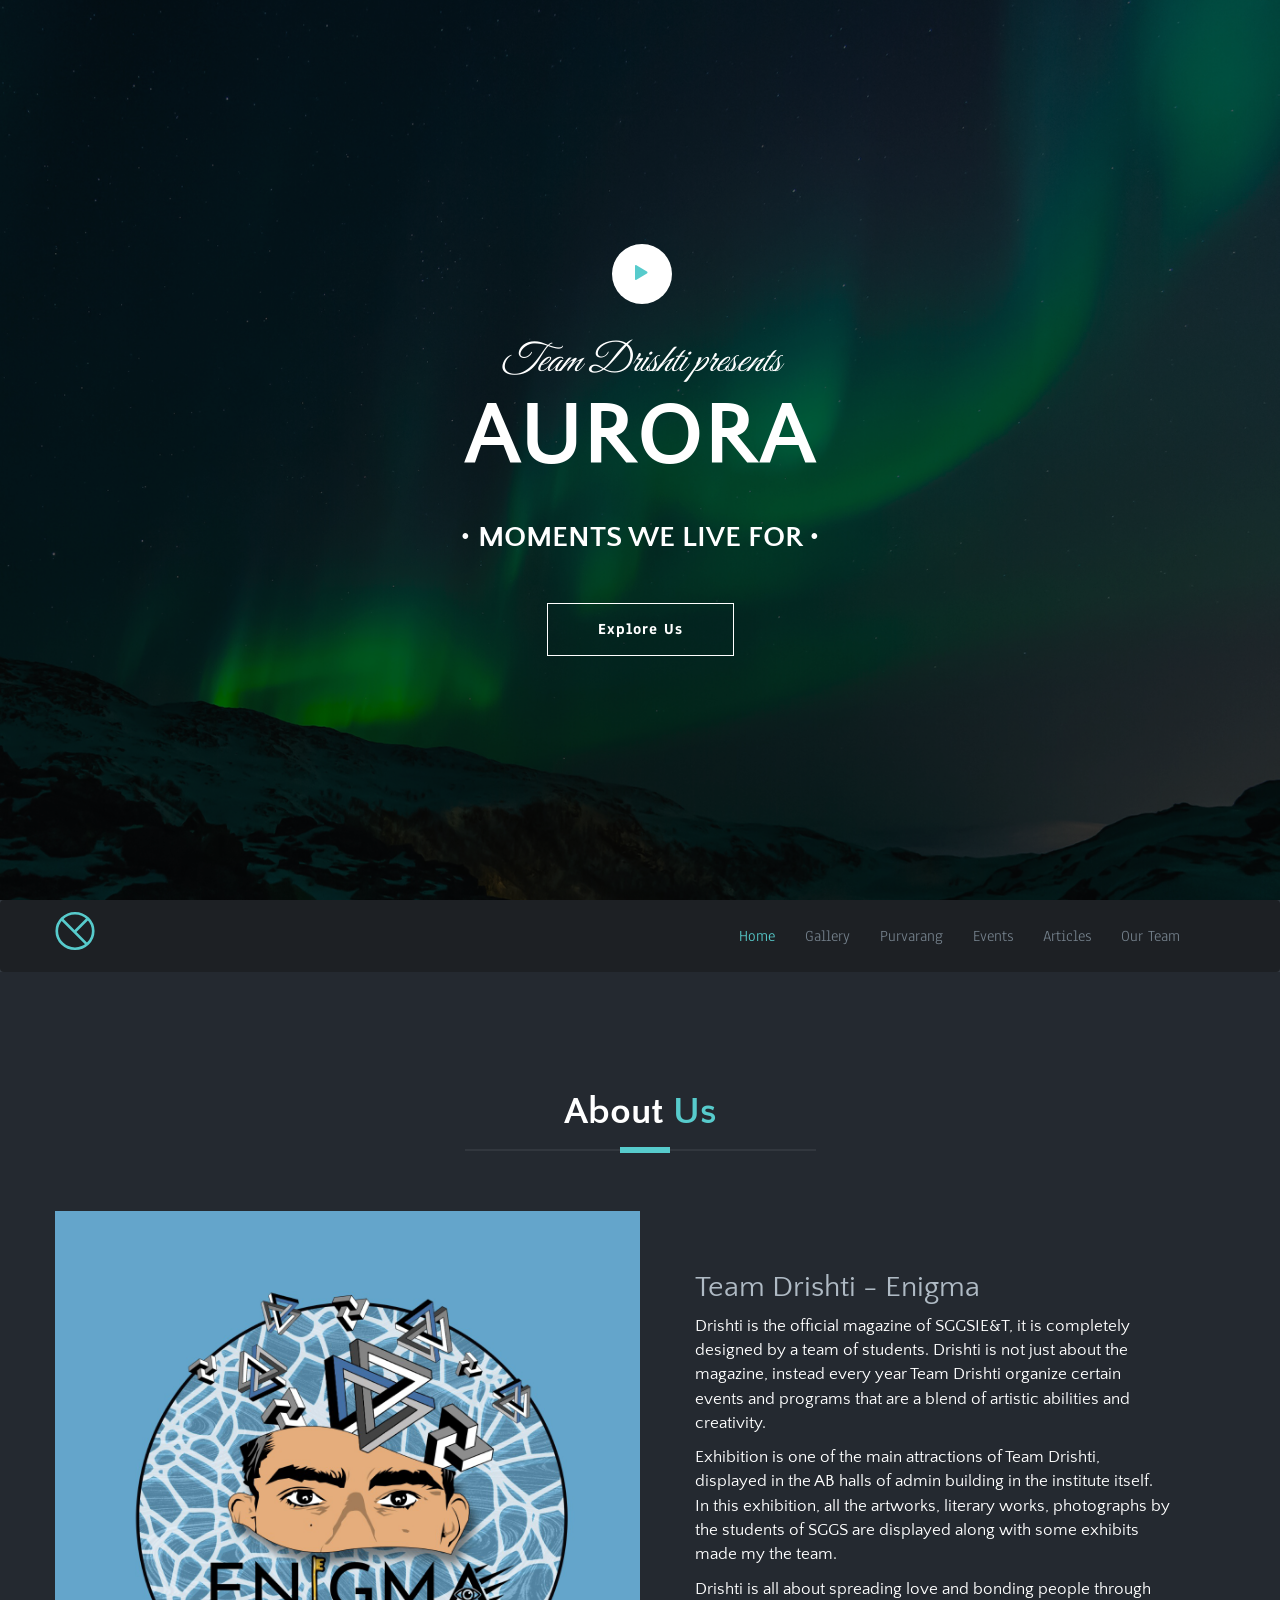
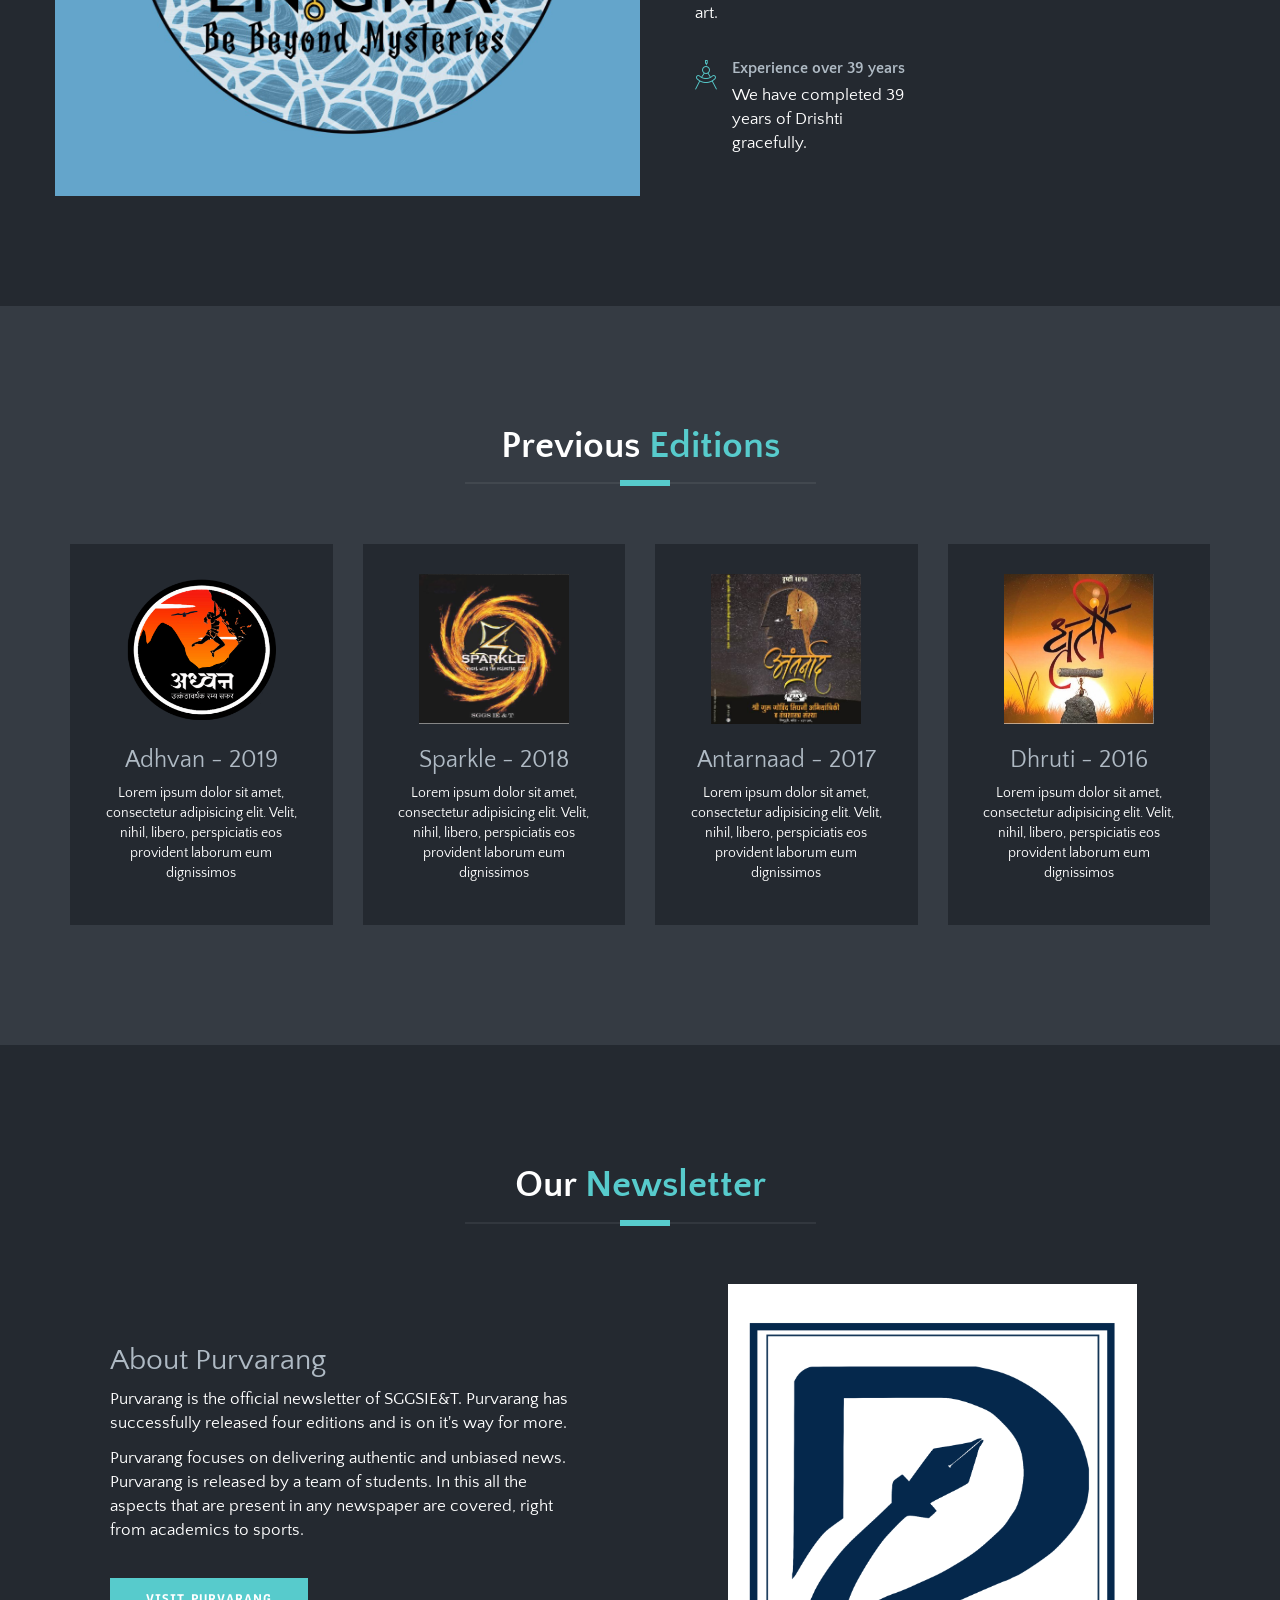
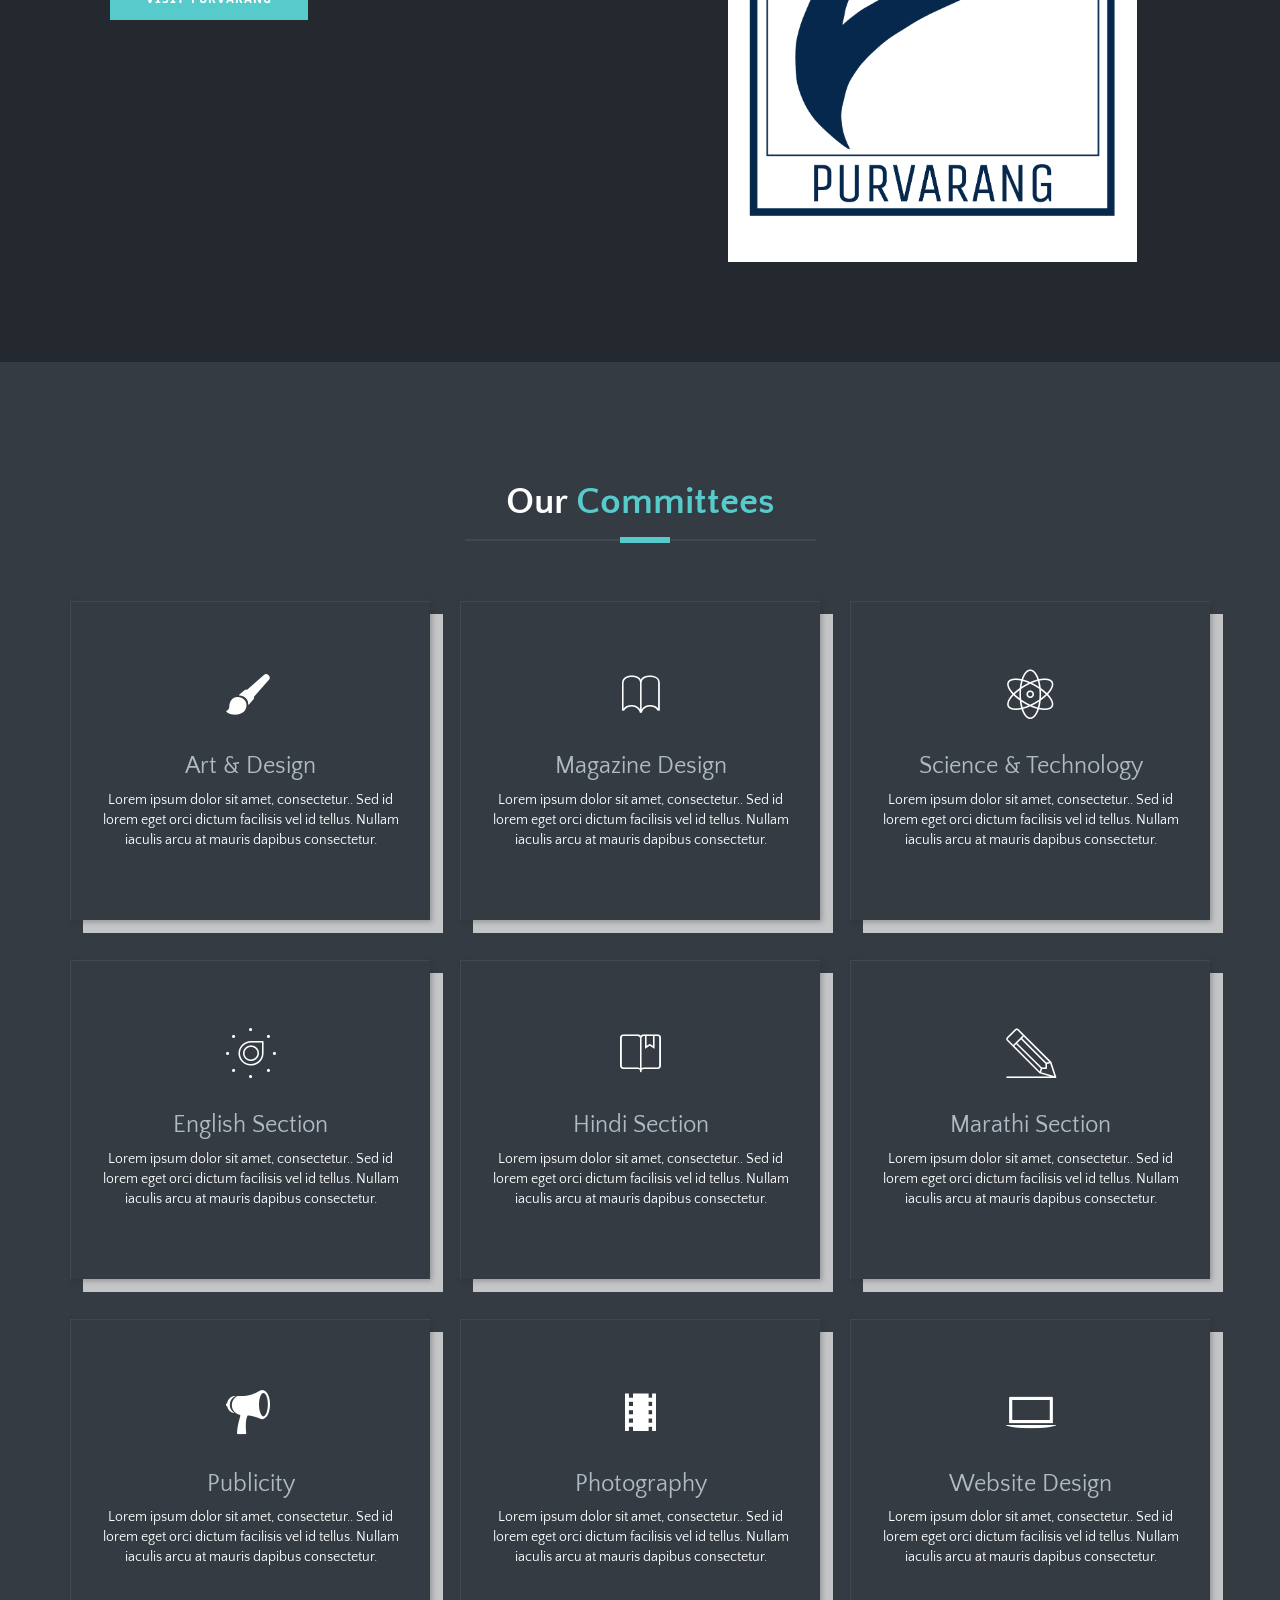
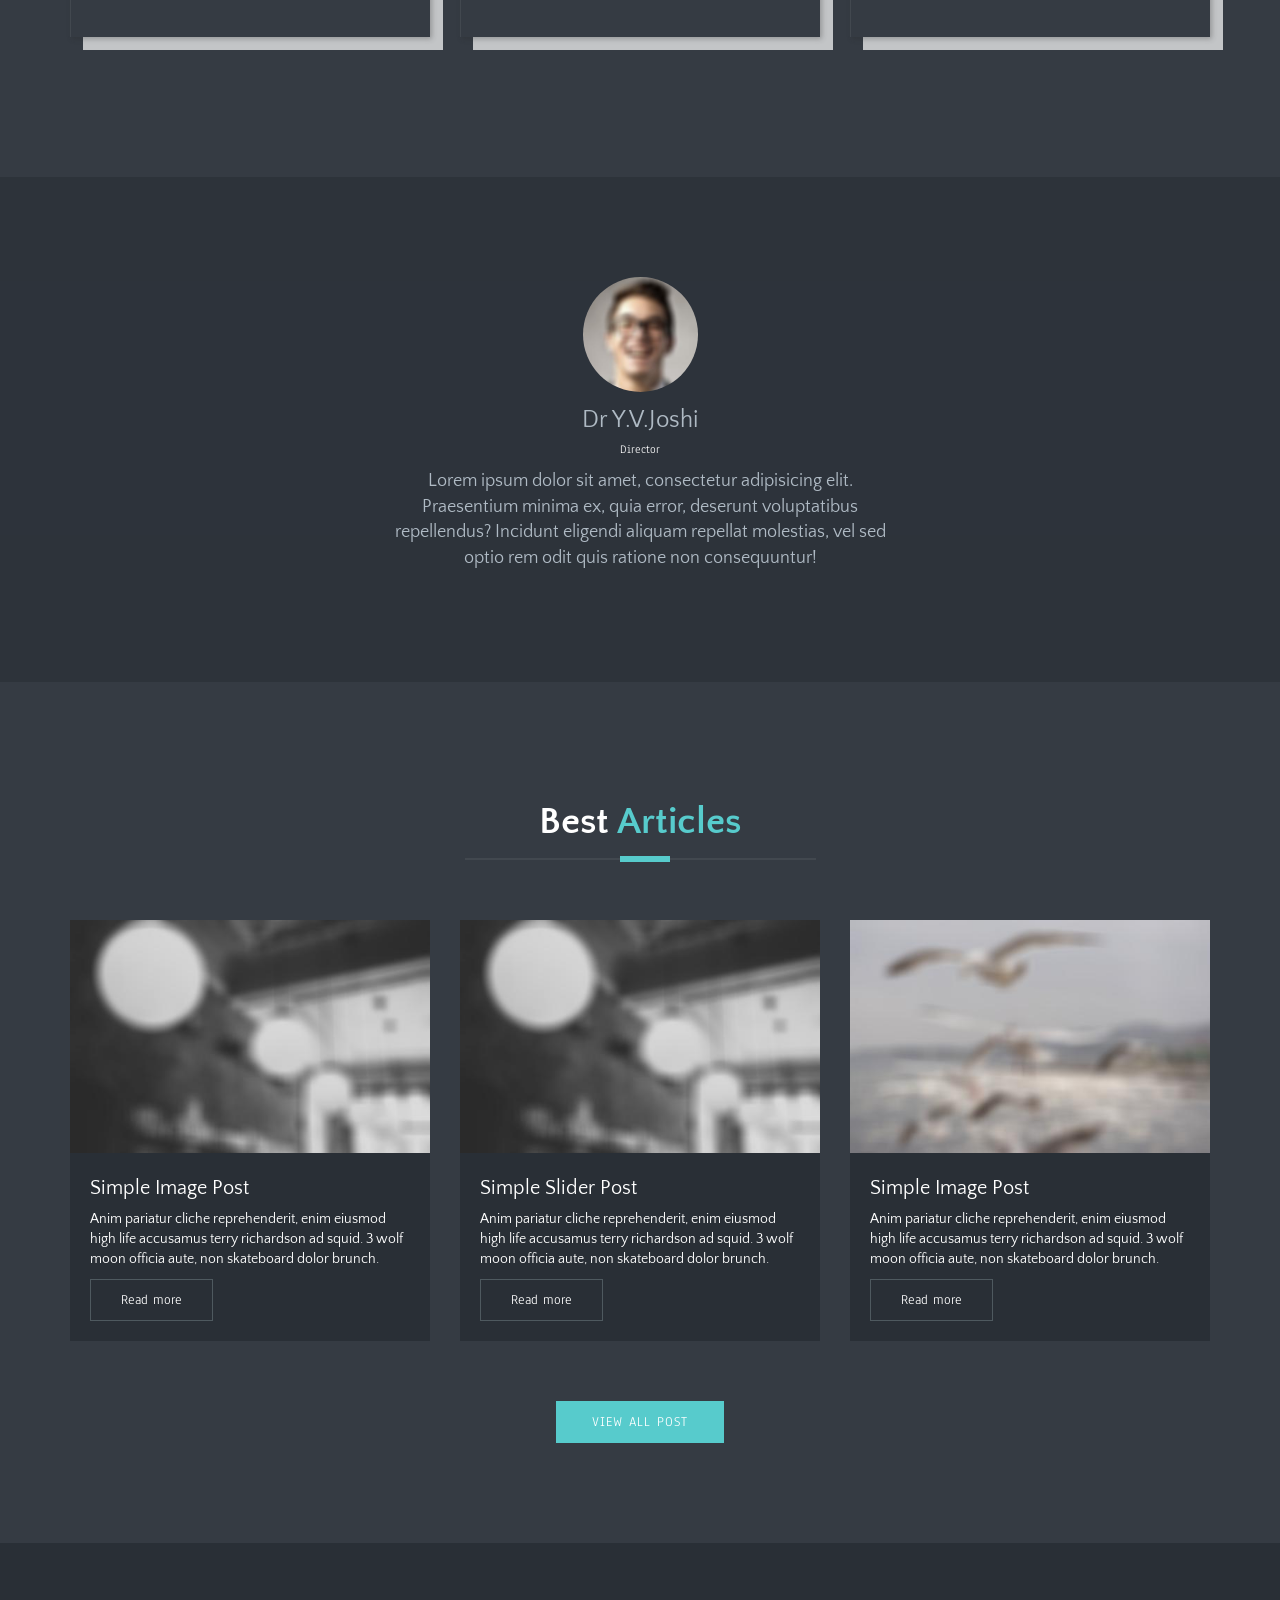
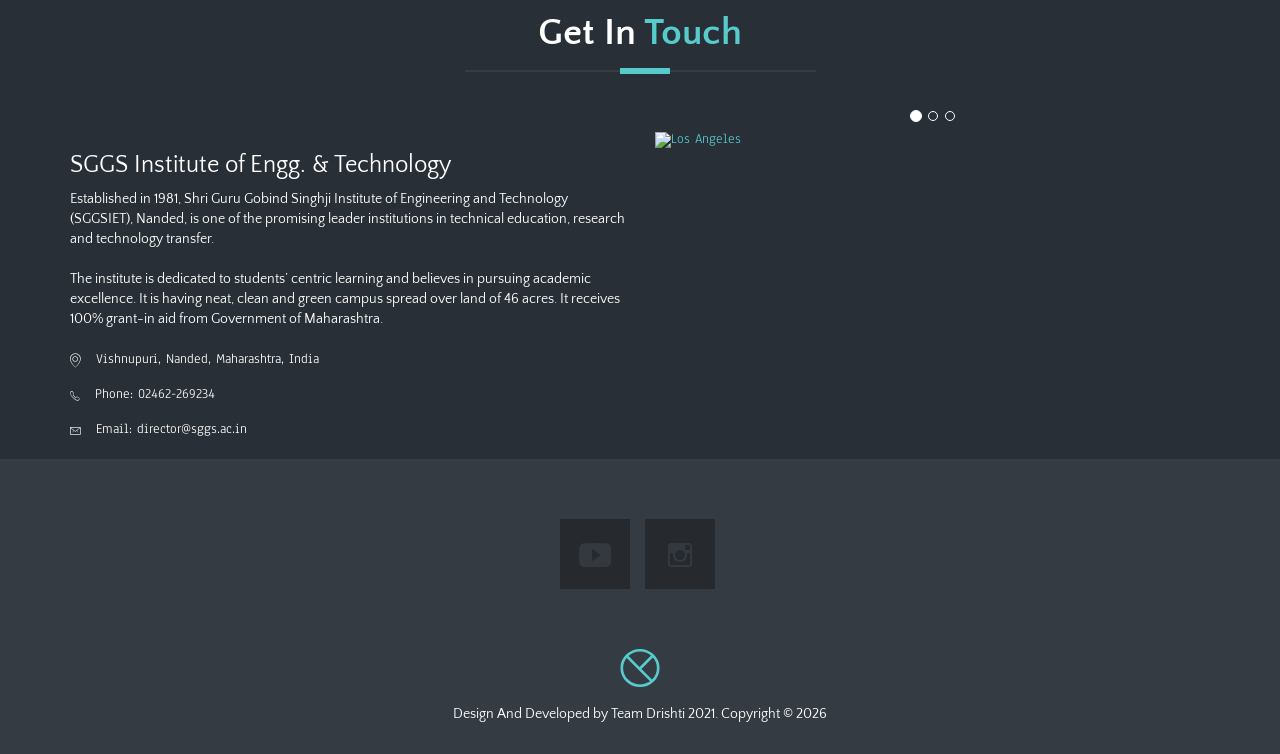
==== commit aee9330e: "Errors and all" ====
--- a/drishti21/index.html
+++ b/drishti21/index.html
@@ -13,7 +13,7 @@
 	<meta name="viewport" content="width=device-width, initial-scale=1">
 
 	<!-- Favicon -->
-	<!-- <link rel="shortcut icon" type="image/x-icon" href="img/favicon.png" /> -->
+	<link rel="icon" type="image/x-icon" href="favicon.ico" />
 
 	<!-- CSS-->
 	<!-- Fontawesome Icon font -->
@@ -25,20 +25,21 @@
 	<!-- Animate.css -->
 	<link rel="stylesheet" href="plugins/animate-css/animate.css">
 	<!-- Magnific popup css -->
-	<link rel="stylesheet" href="plugins/magnific-popup/dist/magnific-popup.css">
+	<!-- <link rel="stylesheet" href="plugins/magnific-popup/dist/magnific-popup.css"> -->
 	<!-- Slick Carousel -->
 	<link rel="stylesheet" href="plugins/slick-carousel/slick/slick.css">
-	<link rel="stylesheet" href="plugins/slick-carousel/slick/slick-theme.css">
+	<!-- <link rel="stylesheet" href="plugins/slick-carousel/slick/slick-theme.css"> -->
 	<!-- Main Stylesheet -->
 	<link rel="stylesheet" href="css/style.css">
 
-	<link rel="preconnect" href="https://fonts.gstatic.com">
+	<!-- <link rel="preconnect" href="https://fonts.gstatic.com"> -->
 	<link href="https://fonts.googleapis.com/css2?family=Great+Vibes&display=swap" rel="stylesheet">
 
 </head>
 
 <body id="body" data-spy="scroll" data-target=".navbar" data-offset="50">
 	<!--Start Preloader -->
+
 	<div class="preloader">
 		<div class="sk-cube-grid">
 			<div class="sk-cube sk-cube1"></div>
@@ -54,7 +55,6 @@
 	</div>
 	<!-- End Preloader -->
 
-
 	<section class="hero-area overlay"
 		style="background-image: url('images/banner/back.png');background-repeat: no-repeat;background-size: cover;background-position:center">
 		<!-- <video autoplay muted loop class="hero-video">
@@ -68,7 +68,7 @@
 			</div>
 			<p class="presents">Team Drishti presents</p>
 			<h1>AURORA</h1>
-			<p>MOMENTS WE LIVE FOR !!!</p>
+			<p class="moments"><span class="dots">&#183;</span> MOMENTS WE LIVE FOR <span class="dots">&#183;</span></p>
 			<a data-scroll href="https://shutdown.gallery/" class="btn btn-transparent">Explore Us</a>
 		</div>
 	</section>
@@ -118,8 +118,8 @@
 
 		</div>
 	</header>
+
 	<!--End Fixed Navigation -->
-
 	<section class="section about-2 mt-3 py-4 bg-dark" id="about">
 		<div class="container">
 			<div class="row">
@@ -138,11 +138,13 @@
 					<div class="content-block">
 						<h2>Team Drishti - Enigma</h2>
 						<p>Drishti is the official magazine of SGGSIE&T, it is completely designed by a team of
-							students. Drishti is not just about the magazine, instead every year Team Drishti organize
+							students. Drishti is not just about the magazine, instead every year Team Drishti
+							organize
 							certain events and programs that are a blend of artistic abilities and creativity.</p>
 						<p> Exhibition is one of the main attractions of Team Drishti, displayed in the AB halls of
 							admin building in the institute itself. In this exhibition, all the artworks, literary
-							works, photographs by the students of SGGS are displayed along with some exhibits made my
+							works, photographs by the students of SGGS are displayed along with some exhibits made
+							my
 							the team.</p>
 						<p>Drishti is all about spreading love and bonding people through art.</p>
 						<div class="row">
@@ -232,7 +234,7 @@
 						</div>
 						<!-- Express About Yourself -->
 						<div class="content text-center">
-							<h3>Dhriti - 2016</h3>
+							<h3>Dhruti - 2016</h3>
 							<p>Lorem ipsum dolor sit amet, consectetur adipisicing elit. Velit, nihil, libero,
 								perspiciatis eos provident laborum eum dignissimos</p>
 						</div>
@@ -244,10 +246,10 @@
 		</div> <!-- End container -->
 	</section> <!-- End section -->
 
-
-	<section class="section about-2 py-4 bg-dark purvarang" id="about">
+	<!-- Purvarang - Our Newsletter -->
+	<section class="section about-2 py-4 bg-dark" id="about">
 		<div class="container">
-			<div class="row ">
+			<div class="row">
 
 				<!-- section title -->
 				<div class="title text-center wow fadeIn" data-wow-duration="1500ms">
@@ -257,10 +259,13 @@
 				<div class="col-md-6">
 					<div class="content-block">
 						<h2>About Purvarang</h2>
-						<p>Purvarang is the official newsletter of SGGSIE&T. Purvarang has successfully released four
+						<p>Purvarang is the official newsletter of SGGSIE&T. Purvarang has successfully released
+							four
 							editions and is on it's way for more.</p>
-						<p>Purvarang focuses on delivering authentic and unbiased news. Purvarang is released by a team
-							of students. In this all the aspects that are present in any newspaper are covered, right
+						<p>Purvarang focuses on delivering authentic and unbiased news. Purvarang is released by a
+							team
+							of students. In this all the aspects that are present in any newspaper are covered,
+							right
 							from academics to sports.</p>
 						<div class="row">
 							<div class="col-md-6">
@@ -297,135 +302,160 @@
 				<!-- /section title -->
 
 				<!-- Single Service Item -->
-				<article class="col-md-4 col-sm-6 col-xs-12 wow fadeInUp" data-wow-duration="500ms">
-					<div class="service-block text-center">
-						<div class="service-icon text-center">
-							<i class="tf-ion-paintbrush"></i>
-						</div>
-						<h3>Art &amp; Design</h3>
-						<p>Lorem ipsum dolor sit amet, consectetur.. Sed id lorem eget orci dictum facilisis vel id
-							tellus. Nullam iaculis arcu at mauris dapibus consectetur.</p>
-					</div>
-				</article>
+				<a href="teams/artdesign.html">
+					<article class="col-md-4 col-sm-6 col-xs-12 wow fadeInUp" data-wow-duration="500ms">
+						<div class="service-block text-center">
+							<div class="service-icon text-center">
+								<i class="tf-ion-paintbrush"></i>
+							</div>
+							<h3>Art &amp; Design</h3>
+							<p>Lorem ipsum dolor sit amet, consectetur.. Sed id lorem eget orci dictum facilisis vel
+								id
+								tellus. Nullam iaculis arcu at mauris dapibus consectetur.</p>
+						</div>
+					</article>
+				</a>
 				<!-- End Single Service Item -->
 
 				<!-- Single Service Item -->
-				<article class="col-md-4 col-sm-6 col-xs-12 wow fadeInUp" data-wow-duration="500ms"
-					data-wow-delay="200ms">
-					<div class="service-block text-center">
-						<div class="service-icon text-center">
-							<i class="tf-ion-ios-book-outline"></i>
-						</div>
-						<h3>Magazine Design</h3>
-						<p>Lorem ipsum dolor sit amet, consectetur.. Sed id lorem eget orci dictum facilisis vel id
-							tellus. Nullam iaculis arcu at mauris dapibus consectetur.</p>
-					</div>
-				</article>
+				<a href="teams/magazine.html">
+					<article class="col-md-4 col-sm-6 col-xs-12 wow fadeInUp" data-wow-duration="500ms"
+						data-wow-delay="200ms">
+						<div class="service-block text-center">
+							<div class="service-icon text-center">
+								<i class="tf-ion-ios-book-outline"></i>
+							</div>
+							<h3>Magazine Design</h3>
+							<p>Lorem ipsum dolor sit amet, consectetur.. Sed id lorem eget orci dictum facilisis vel
+								id
+								tellus. Nullam iaculis arcu at mauris dapibus consectetur.</p>
+						</div>
+					</article>
+				</a>
 				<!-- End Single Service Item -->
 
 				<!-- Single Service Item -->
-				<article class="col-md-4 col-sm-6 col-xs-12 wow fadeInUp" data-wow-duration="500ms"
-					data-wow-delay="400ms">
-					<div class="service-block text-center">
-						<div class="service-icon text-center">
-							<i class="tf-genius"></i>
-						</div>
-						<h3>Science &amp; Technology</h3>
-						<p>Lorem ipsum dolor sit amet, consectetur.. Sed id lorem eget orci dictum facilisis vel id
-							tellus. Nullam iaculis arcu at mauris dapibus consectetur.</p>
-					</div>
-				</article>
+				<a href="teams/science.html">
+					<article class="col-md-4 col-sm-6 col-xs-12 wow fadeInUp" data-wow-duration="500ms"
+						data-wow-delay="400ms">
+						<div class="service-block text-center">
+							<div class="service-icon text-center">
+								<i class="tf-genius"></i>
+							</div>
+							<h3>Science &amp; Technology</h3>
+							<p>Lorem ipsum dolor sit amet, consectetur.. Sed id lorem eget orci dictum facilisis vel
+								id
+								tellus. Nullam iaculis arcu at mauris dapibus consectetur.</p>
+						</div>
+					</article>
+				</a>
 				<!-- End Single Service Item -->
 
 				<!-- Single Service Item -->
-				<article class="col-md-4 col-sm-6 col-xs-12 wow fadeInUp" data-wow-duration="500ms"
-					data-wow-delay="200ms">
-					<div class="service-block text-center">
-						<div class="service-icon text-center">
-							<i class="tf-dial"></i>
-						</div>
-						<h3>English Section</h3>
-						<p>Lorem ipsum dolor sit amet, consectetur.. Sed id lorem eget orci dictum facilisis vel id
-							tellus. Nullam iaculis arcu at mauris dapibus consectetur.</p>
-					</div>
-				</article>
+				<a href="teams/english.html">
+					<article class="col-md-4 col-sm-6 col-xs-12 wow fadeInUp" data-wow-duration="500ms"
+						data-wow-delay="200ms">
+						<div class="service-block text-center">
+							<div class="service-icon text-center">
+								<i class="tf-dial"></i>
+							</div>
+							<h3>English Section</h3>
+							<p>Lorem ipsum dolor sit amet, consectetur.. Sed id lorem eget orci dictum facilisis vel
+								id
+								tellus. Nullam iaculis arcu at mauris dapibus consectetur.</p>
+						</div>
+					</article>
+				</a>
 				<!-- End Single Service Item -->
 
 				<!-- Single Service Item -->
-				<article class="col-md-4 col-sm-6 col-xs-12 wow fadeInUp" data-wow-duration="500ms"
-					data-wow-delay="400ms">
-					<div class="service-block text-center">
-						<div class="service-icon text-center">
-							<i class="tf-ion-ios-bookmarks-outline"></i>
-						</div>
-						<h3>Hindi Section</h3>
-						<p>Lorem ipsum dolor sit amet, consectetur.. Sed id lorem eget orci dictum facilisis vel id
-							tellus. Nullam iaculis arcu at mauris dapibus consectetur.</p>
-					</div>
-				</article>
+				<a href="teams/hindi.html">
+					<article class="col-md-4 col-sm-6 col-xs-12 wow fadeInUp" data-wow-duration="500ms"
+						data-wow-delay="400ms">
+						<div class="service-block text-center">
+							<div class="service-icon text-center">
+								<i class="tf-ion-ios-bookmarks-outline"></i>
+							</div>
+							<h3>Hindi Section</h3>
+							<p>Lorem ipsum dolor sit amet, consectetur.. Sed id lorem eget orci dictum facilisis vel
+								id
+								tellus. Nullam iaculis arcu at mauris dapibus consectetur.</p>
+						</div>
+					</article>
+				</a>
 				<!-- End Single Service Item -->
 
 				<!-- Single Service Item -->
-				<article class="col-md-4 col-sm-6 col-xs-12 wow fadeInUp" data-wow-duration="500ms"
-					data-wow-delay="400ms">
-					<div class="service-block text-center">
-						<div class="service-icon text-center">
-							<i class="tf-pencil2"></i>
-						</div>
-						<h3>Marathi Section</h3>
-						<p>Lorem ipsum dolor sit amet, consectetur.. Sed id lorem eget orci dictum facilisis vel id
-							tellus. Nullam iaculis arcu at mauris dapibus consectetur.</p>
-					</div>
-				</article>
+				<a href="teams/marathi.html">
+					<article class="col-md-4 col-sm-6 col-xs-12 wow fadeInUp" data-wow-duration="500ms"
+						data-wow-delay="400ms">
+						<div class="service-block text-center">
+							<div class="service-icon text-center">
+								<i class="tf-pencil2"></i>
+							</div>
+							<h3>Marathi Section</h3>
+							<p>Lorem ipsum dolor sit amet, consectetur.. Sed id lorem eget orci dictum facilisis vel
+								id
+								tellus. Nullam iaculis arcu at mauris dapibus consectetur.</p>
+						</div>
+					</article>
+				</a>
 				<!-- End Single Service Item -->
 
 				<!-- Single Service Item -->
-				<article class="col-md-4 col-sm-6 col-xs-12 wow fadeInUp" data-wow-duration="500ms"
-					data-wow-delay="400ms">
-					<div class="service-block text-center">
-						<div class="service-icon text-center">
-							<i class="tf-ion-speakerphone"></i>
-						</div>
-						<h3>Publicity</h3>
-						<p>Lorem ipsum dolor sit amet, consectetur.. Sed id lorem eget orci dictum facilisis vel id
-							tellus. Nullam iaculis arcu at mauris dapibus consectetur.</p>
-					</div>
-				</article>
+				<a href="teams/publicity.html">
+					<article class="col-md-4 col-sm-6 col-xs-12 wow fadeInUp" data-wow-duration="500ms"
+						data-wow-delay="400ms">
+						<div class="service-block text-center">
+							<div class="service-icon text-center">
+								<i class="tf-ion-speakerphone"></i>
+							</div>
+							<h3>Publicity</h3>
+							<p>Lorem ipsum dolor sit amet, consectetur.. Sed id lorem eget orci dictum facilisis vel
+								id
+								tellus. Nullam iaculis arcu at mauris dapibus consectetur.</p>
+						</div>
+					</article>
+				</a>
 				<!-- End Single Service Item -->
 
 				<!-- Single Service Item -->
-				<article class="col-md-4 col-sm-6 col-xs-12 wow fadeInUp" data-wow-duration="500ms"
-					data-wow-delay="400ms">
-					<div class="service-block text-center">
-						<div class="service-icon text-center">
-							<i class="tf-ion-android-film"></i>
-						</div>
-						<h3>Photography</h3>
-						<p>Lorem ipsum dolor sit amet, consectetur.. Sed id lorem eget orci dictum facilisis vel id
-							tellus. Nullam iaculis arcu at mauris dapibus consectetur.</p>
-					</div>
-				</article>
+				<a href="teams/photography.html">
+					<article class="col-md-4 col-sm-6 col-xs-12 wow fadeInUp" data-wow-duration="500ms"
+						data-wow-delay="400ms">
+						<div class="service-block text-center">
+							<div class="service-icon text-center">
+								<i class="tf-ion-android-film"></i>
+							</div>
+							<h3>Photography</h3>
+							<p>Lorem ipsum dolor sit amet, consectetur.. Sed id lorem eget orci dictum facilisis vel
+								id
+								tellus. Nullam iaculis arcu at mauris dapibus consectetur.</p>
+						</div>
+					</article>
+				</a>
 				<!-- End Single Service Item -->
 
 				<!-- Single Service Item -->
-				<article class="col-md-4 col-sm-6 col-xs-12 wow fadeInUp" data-wow-duration="500ms"
-					data-wow-delay="600ms">
-					<div class="service-block text-center kill-margin-bottom">
-						<div class="service-icon text-center">
-							<i class="tf-ion-laptop"></i>
-						</div>
-						<h3>Website Design</h3>
-						<p>Lorem ipsum dolor sit amet, consectetur.. Sed id lorem eget orci dictum facilisis vel id
-							tellus. Nullam iaculis arcu at mauris dapibus consectetur.</p>
-					</div>
-				</article>
+				<a href="team.html#web">
+					<article class="col-md-4 col-sm-6 col-xs-12 wow fadeInUp" data-wow-duration="500ms"
+						data-wow-delay="600ms">
+						<div class="service-block text-center kill-margin-bottom">
+							<div class="service-icon text-center">
+								<i class="tf-ion-laptop"></i>
+							</div>
+							<h3>Website Design</h3>
+							<p>Lorem ipsum dolor sit amet, consectetur.. Sed id lorem eget orci dictum facilisis vel
+								id
+								tellus. Nullam iaculis arcu at mauris dapibus consectetur.</p>
+						</div>
+					</article>
+				</a>
 				<!-- End Single Service Item -->
 
 			</div> <!-- End row -->
 		</div> <!-- End container -->
 	</section> <!-- End section -->
-
-
 
 
 	<!-- Start Testimonial -->
@@ -452,9 +482,11 @@
 									<span>Director</span>
 								</div>
 								<div class="client-comment">
-									<p>Lorem ipsum dolor sit amet, consectetur adipisicing elit. Praesentium minima ex,
+									<p>Lorem ipsum dolor sit amet, consectetur adipisicing elit. Praesentium minima
+										ex,
 										quia error, deserunt voluptatibus repellendus? Incidunt eligendi aliquam
-										repellat molestias, vel sed optio rem odit quis ratione non consequuntur!</p>
+										repellat molestias, vel sed optio rem odit quis ratione non consequuntur!
+									</p>
 								</div>
 							</div>
 							<!-- /client info -->
@@ -477,9 +509,12 @@
 									<span>Dec 26, 2018</span>
 								</div>
 								<div class="client-comment">
-									<p>Lorem ipsum dolor sit amet, consectetur adipisicing elit. Vel reiciendis qui in
-										laborum obcaecati expedita blanditiis animi placeat, nemo exercitationem porro.
-										Consequuntur qui commodi minima molestiae, dolores reprehenderit nemo inventore.
+									<p>Lorem ipsum dolor sit amet, consectetur adipisicing elit. Vel reiciendis qui
+										in
+										laborum obcaecati expedita blanditiis animi placeat, nemo exercitationem
+										porro.
+										Consequuntur qui commodi minima molestiae, dolores reprehenderit nemo
+										inventore.
 									</p>
 								</div>
 							</div>
@@ -503,8 +538,10 @@
 									<span>Magazine Secretary</span>
 								</div>
 								<div class="client-comment">
-									<p>Lorem ipsum dolor sit amet, consectetur adipisicing elit. Mollitia dolorem non
-										delectus neque, voluptatem accusamus atque expedita doloribus minima iusto nemo,
+									<p>Lorem ipsum dolor sit amet, consectetur adipisicing elit. Mollitia dolorem
+										non
+										delectus neque, voluptatem accusamus atque expedita doloribus minima iusto
+										nemo,
 										numquam eos quia maiores harum! Quaerat illum beatae necessitatibus!</p>
 								</div>
 							</div>
@@ -518,8 +555,8 @@
 		</div> <!-- End container -->
 	</section> <!-- End Section -->
 
-	<!-- Start Blog Section =========================================== -->
-
+
+	<!-- Start Blog Section  -->
 	<section id="blog" class="section">
 		<div class="container">
 			<div class="row">
@@ -539,7 +576,8 @@
 							</div>
 							<div class="content">
 								<h3><a href="">Simple Image Post</a></h3>
-								<p>Anim pariatur cliche reprehenderit, enim eiusmod high life accusamus terry richardson
+								<p>Anim pariatur cliche reprehenderit, enim eiusmod high life accusamus terry
+									richardson
 									ad squid. 3 wolf moon officia aute, non skateboard dolor brunch.</p>
 								<a class="btn btn-transparent" href="blog-single.html">Read more</a>
 							</div>
@@ -566,7 +604,8 @@
 
 							<div class="content">
 								<h3><a href="">Simple Slider Post</a></h3>
-								<p>Anim pariatur cliche reprehenderit, enim eiusmod high life accusamus terry richardson
+								<p>Anim pariatur cliche reprehenderit, enim eiusmod high life accusamus terry
+									richardson
 									ad squid. 3 wolf moon officia aute, non skateboard dolor brunch.</p>
 								<a class="btn btn-transparent" href="blog-single.html">Read more</a>
 							</div>
@@ -585,7 +624,8 @@
 
 							<div class="content">
 								<h3><a href="">Simple Image Post</a></h3>
-								<p>Anim pariatur cliche reprehenderit, enim eiusmod high life accusamus terry richardson
+								<p>Anim pariatur cliche reprehenderit, enim eiusmod high life accusamus terry
+									richardson
 									ad squid. 3 wolf moon officia aute, non skateboard dolor brunch.</p>
 								<a class="btn btn-transparent" href="blog-single.html">Read more</a>
 							</div>
@@ -599,6 +639,7 @@
 			</div> <!-- end row -->
 		</div> <!-- end container -->
 	</section> <!-- end section -->
+
 
 	<!-- Srart Contact Us -->
 	<section id="contact-us" class="contact-us section-bg">
@@ -682,84 +723,104 @@
 			</div> <!-- end row -->
 		</div> <!-- end container -->
 		<!-- end Contact Area-->
-
-
-		<footer id="footer" class="bg-one">
-			<div class="container">
-				<div class="row wow fadeInUp" data-wow-duration="500ms">
-					<div class="col-lg-12">
-
-						<!-- Footer Social Links -->
-						<div class="social-icon">
-							<ul class="list-inline">
-								<li style="display: none"><a href="https://www.instagram.com/team_drishti_/"><i
-											class="tf-ion-social-facebook-outline"></i></a></li>
-								<li><a href="https://www.youtube.com/channel/UCzFDB_jqZN8yjjWgdeh1wgQ"><i
-											class="tf-ion-social-youtube"></i></a></li>
-								<li><a href="https://www.instagram.com/team_drishti_/"><i
-											class="tf-ion-social-instagram-outline"></i></a></li>
-							</ul>
-						</div>
-						<!--/. End Footer Social Links -->
-
-						<!-- copyright -->
-						<div class="copyright text-center">
-							<a href="index.html">
-								<!-- <img src="images/logo-meghna.png" alt="Meghna" />  -->
-								<svg width="40px" height="40px" viewBox="0 0 45 44" version="1.1"
-									xmlns="http://www.w3.org/2000/svg" xmlns:xlink="http://www.w3.org/1999/xlink">
-									<g id="Page-1" stroke="none" stroke-width="1" fill="none" fill-rule="evenodd">
-										<g id="Group" transform="translate(2.000000, 2.000000)" stroke="#57CBCC"
-											stroke-width="3">
-											<ellipse id="Oval" cx="20.5" cy="20" rx="20.5" ry="20"></ellipse>
-											<path d="M6,7 L33.5,34.5" id="Line-2" stroke-linecap="square"></path>
-											<path d="M21,20 L34,7" id="Line-3" stroke-linecap="square"></path>
-										</g>
+	</section>
+	<footer id="footer" class="bg-one">
+		<div class="container">
+			<div class="row wow fadeInUp" data-wow-duration="500ms">
+				<div class="col-lg-12">
+
+					<!-- Footer Social Links -->
+					<div class="social-icon">
+						<ul class="list-inline">
+							<li style="display: none"><a href="https://www.instagram.com/team_drishti_/"><i
+										class="tf-ion-social-facebook-outline"></i></a></li>
+							<li><a href="https://www.youtube.com/channel/UCzFDB_jqZN8yjjWgdeh1wgQ"><i
+										class="tf-ion-social-youtube"></i></a></li>
+							<li><a href="https://www.instagram.com/team_drishti_/"><i
+										class="tf-ion-social-instagram-outline"></i></a></li>
+						</ul>
+					</div>
+					<!--/. End Footer Social Links -->
+
+					<!-- copyright -->
+					<div class="copyright text-center">
+						<a href="index.html">
+							<!-- <img src="images/logo-meghna.png" alt="Meghna" />  -->
+							<svg width="40px" height="40px" viewBox="0 0 45 44" version="1.1"
+								xmlns="http://www.w3.org/2000/svg" xmlns:xlink="http://www.w3.org/1999/xlink">
+								<g id="Page-1" stroke="none" stroke-width="1" fill="none" fill-rule="evenodd">
+									<g id="Group" transform="translate(2.000000, 2.000000)" stroke="#57CBCC"
+										stroke-width="3">
+										<ellipse id="Oval" cx="20.5" cy="20" rx="20.5" ry="20"></ellipse>
+										<path d="M6,7 L33.5,34.5" id="Line-2" stroke-linecap="square"></path>
+										<path d="M21,20 L34,7" id="Line-3" stroke-linecap="square"></path>
 									</g>
-								</svg>
-							</a>
-							<br />
-
-							<p>Design And Developed by <a href="index.html">Team Drishti 2021</a>. Copyright
-								&copy;
-								<script>
-									document.write(new Date().getFullYear())
-								</script>
-							</p>
-						</div>
-						<!-- /copyright -->
-
-					</div> <!-- end col lg 12 -->
-				</div> <!-- end row -->
-			</div> <!-- end container -->
-		</footer> <!-- end footer -->
-
-		<!-- Essential Scripts-->
-
-		<!-- Main jQuery -->
-		<script type="text/javascript" src="plugins/jquery/dist/jquery.min.js"></script>
-		<!-- Bootstrap 3.1 -->
-		<script type="text/javascript" src="plugins/bootstrap/dist/js/bootstrap.min.js"></script>
-		<!-- Slick Carousel -->
-		<script type="text/javascript" src="plugins/slick-carousel/slick/slick.min.js"></script>
-		<!-- Portfolio Filtering -->
-		<script type="text/javascript" src="plugins/filterzr/jquery.filterizr.min.js"></script>
-		<!-- Smooth Scroll -->
-		<script type="text/javascript" src="plugins/smooth-scroll/dist/js/smooth-scroll.min.js"></script>
-		<!-- Magnific popup -->
-		<script type="text/javascript" src="plugins/magnific-popup/dist/jquery.magnific-popup.min.js"></script>
-		<!-- Google Map API -->
-		<script type="text/javascript"
-			src="https://maps.googleapis.com/maps/api/js?key=AIzaSyBu5nZKbeK-WHQ70oqOWo-_4VmwOwKP9YQ"></script>
-		<!-- Sticky Nav -->
-		<script type="text/javascript" src="plugins/Sticky/jquery.sticky.js"></script>
-		<!-- Number Counter Script -->
-		<script type="text/javascript" src="plugins/count-to/jquery.countTo.js"></script>
-		<!-- wow.min Script -->
-		<script type="text/javascript" src="plugins/wow/dist/wow.min.js"></script>
-		<!-- Custom js -->
-		<script type="text/javascript" src="js/script.js"></script>
-
+								</g>
+							</svg>
+						</a>
+						<br />
+
+						<p>Design And Developed by <a href="index.html">Team Drishti 2021</a>. Copyright
+							&copy;
+							<script>
+								document.write(new Date().getFullYear())
+							</script>
+						</p>
+					</div>
+					<!-- /copyright -->
+
+				</div> <!-- end col lg 12 -->
+			</div> <!-- end row -->
+		</div> <!-- end container -->
+	</footer> <!-- end footer -->
+	<!-- Essential Scripts-->
+
+	<!-- Main jQuery -->
+	<script type="text/javascript" src="plugins/jquery/dist/jquery.min.js"></script>
+	<!-- Bootstrap 3.1 -->
+	<script type="text/javascript" src="plugins/bootstrap/dist/js/bootstrap.min.js"></script>
+	<!-- Slick Carousel -->
+	<script type="text/javascript" src="plugins/slick-carousel/slick/slick.min.js"></script>
+	<!-- Portfolio Filtering -->
+	<!-- <script type="text/javascript" src="plugins/filterzr/jquery.filterizr.min.js"></script> -->
+	<!-- Smooth Scroll -->
+	<script type="text/javascript" src="plugins/smooth-scroll/dist/js/smooth-scroll.min.js"></script>
+	<!-- Magnific popup -->
+	<script type="text/javascript" src="plugins/magnific-popup/dist/jquery.magnific-popup.min.js"></script>
+	<!-- Google Map API -->
+	<!-- <script type="text/javascript"
+			src="https://maps.googleapis.com/maps/api/js?key=AIzaSyBu5nZKbeK-WHQ70oqOWo-_4VmwOwKP9YQ"></script> -->
+	<!-- Sticky Nav -->
+	<script type="text/javascript" src="plugins/Sticky/jquery.sticky.js"></script>
+	<!-- Number Counter Script -->
+	<script type="text/javascript" src="plugins/count-to/jquery.countTo.js"></script>
+	<!-- wow.min Script -->
+	<script type="text/javascript" src="plugins/wow/dist/wow.min.js"></script>
+	<!-- Custom js -->
+	<script type="text/javascript" src="js/script.js"></script>
+
+	<script src="https://cdnjs.cloudflare.com/ajax/libs/three.js/r121/three.min.js"></script>
+	<script src="https://cdn.jsdelivr.net/npm/vanta@0.5.21/dist/vanta.waves.min.js"></script>
+	<script type="text/javascript">
+		var setVanta = () => {
+			VANTA.WAVES({
+				el: ".waves",
+				mouseControls: true,
+				touchControls: true,
+				gyroControls: false,
+				minHeight: 200.00,
+				minWidth: 200.00,
+				scale: 1.00,
+				scaleMobile: 1.00,
+				color: 0x0,
+				shininess: 20.00,
+				waveHeight: 20.50,
+				waveSpeed: 1.10,
+				zoom: 0.65
+			})
+		}
+		setVanta();
+	</script>
 </body>
 
 </html>
--- a/drishti21/css/style.css
+++ b/drishti21/css/style.css
@@ -3,13 +3,13 @@
 @import url("https://fonts.googleapis.com/css?family=Montserrat:400,700|Open+Sans:300,400,600");
 html {
   background-color: #353b43;
-  color: #737f8a;
+  color: #fff;
 }
 
 body {
   background-color: #353b43;
   font-family: "Anaheim", sans-serif;
-  color: #737f8a;
+  color: #fff;
   -webkit-font-smoothing: antialiased;
 }
 
@@ -2117,3 +2117,11 @@
 }
 
 /*# sourceMappingURL=maps/style.css.map */
+
+.dots {
+  font-size: 40px !important;
+}
+
+.moments {
+  font-size: 30px !important;
+}
